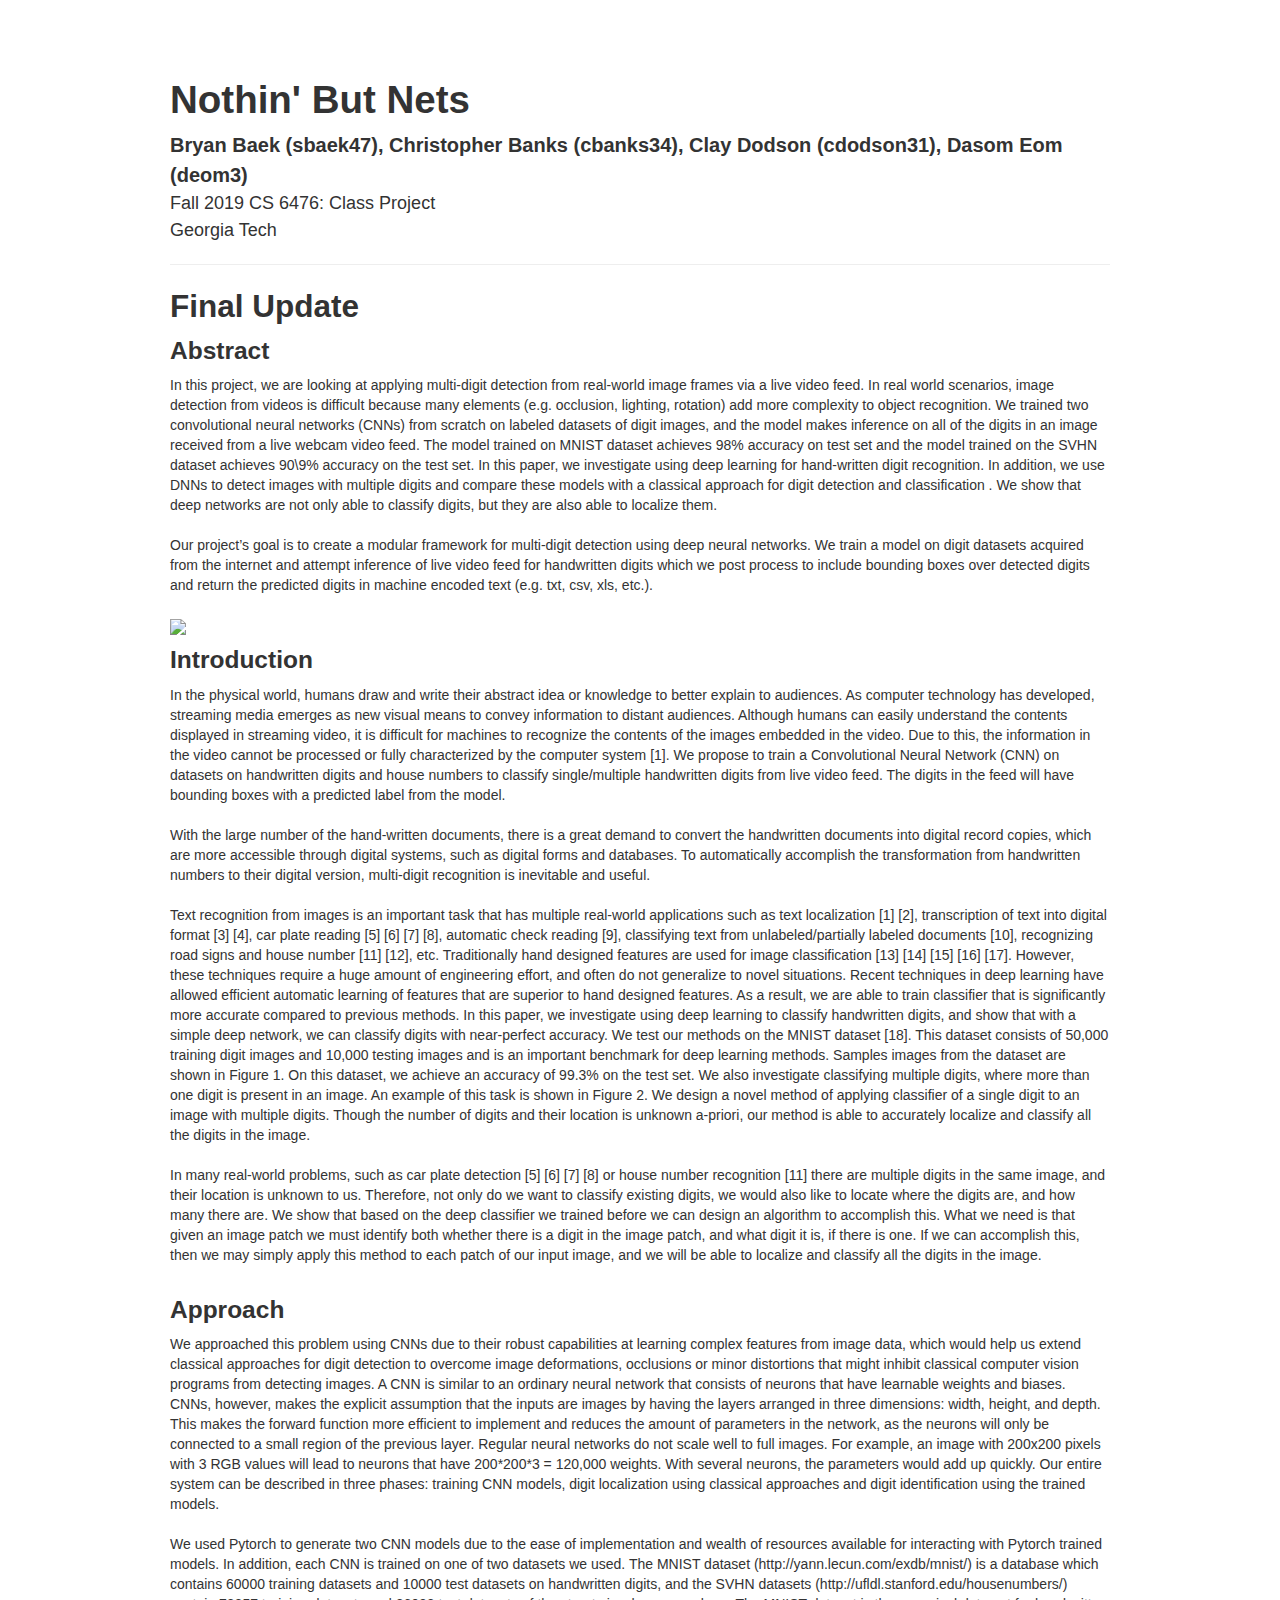
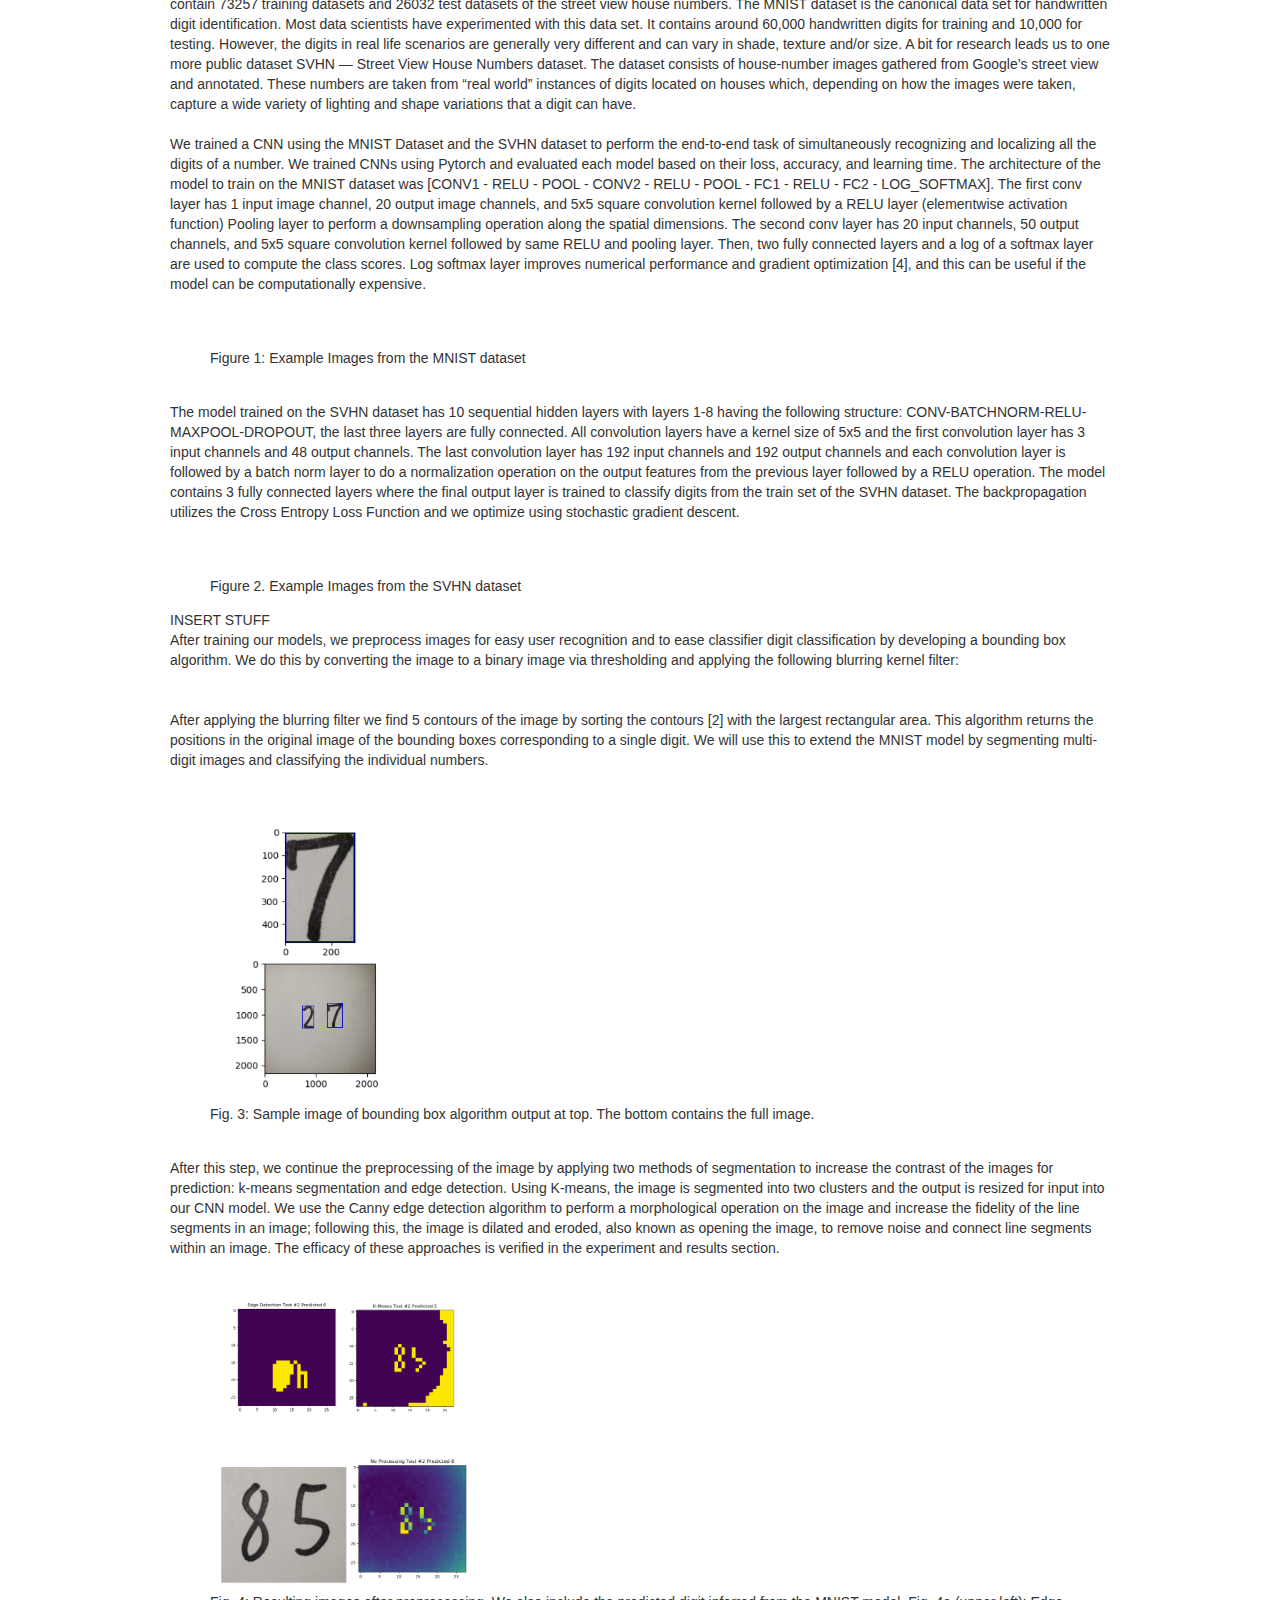
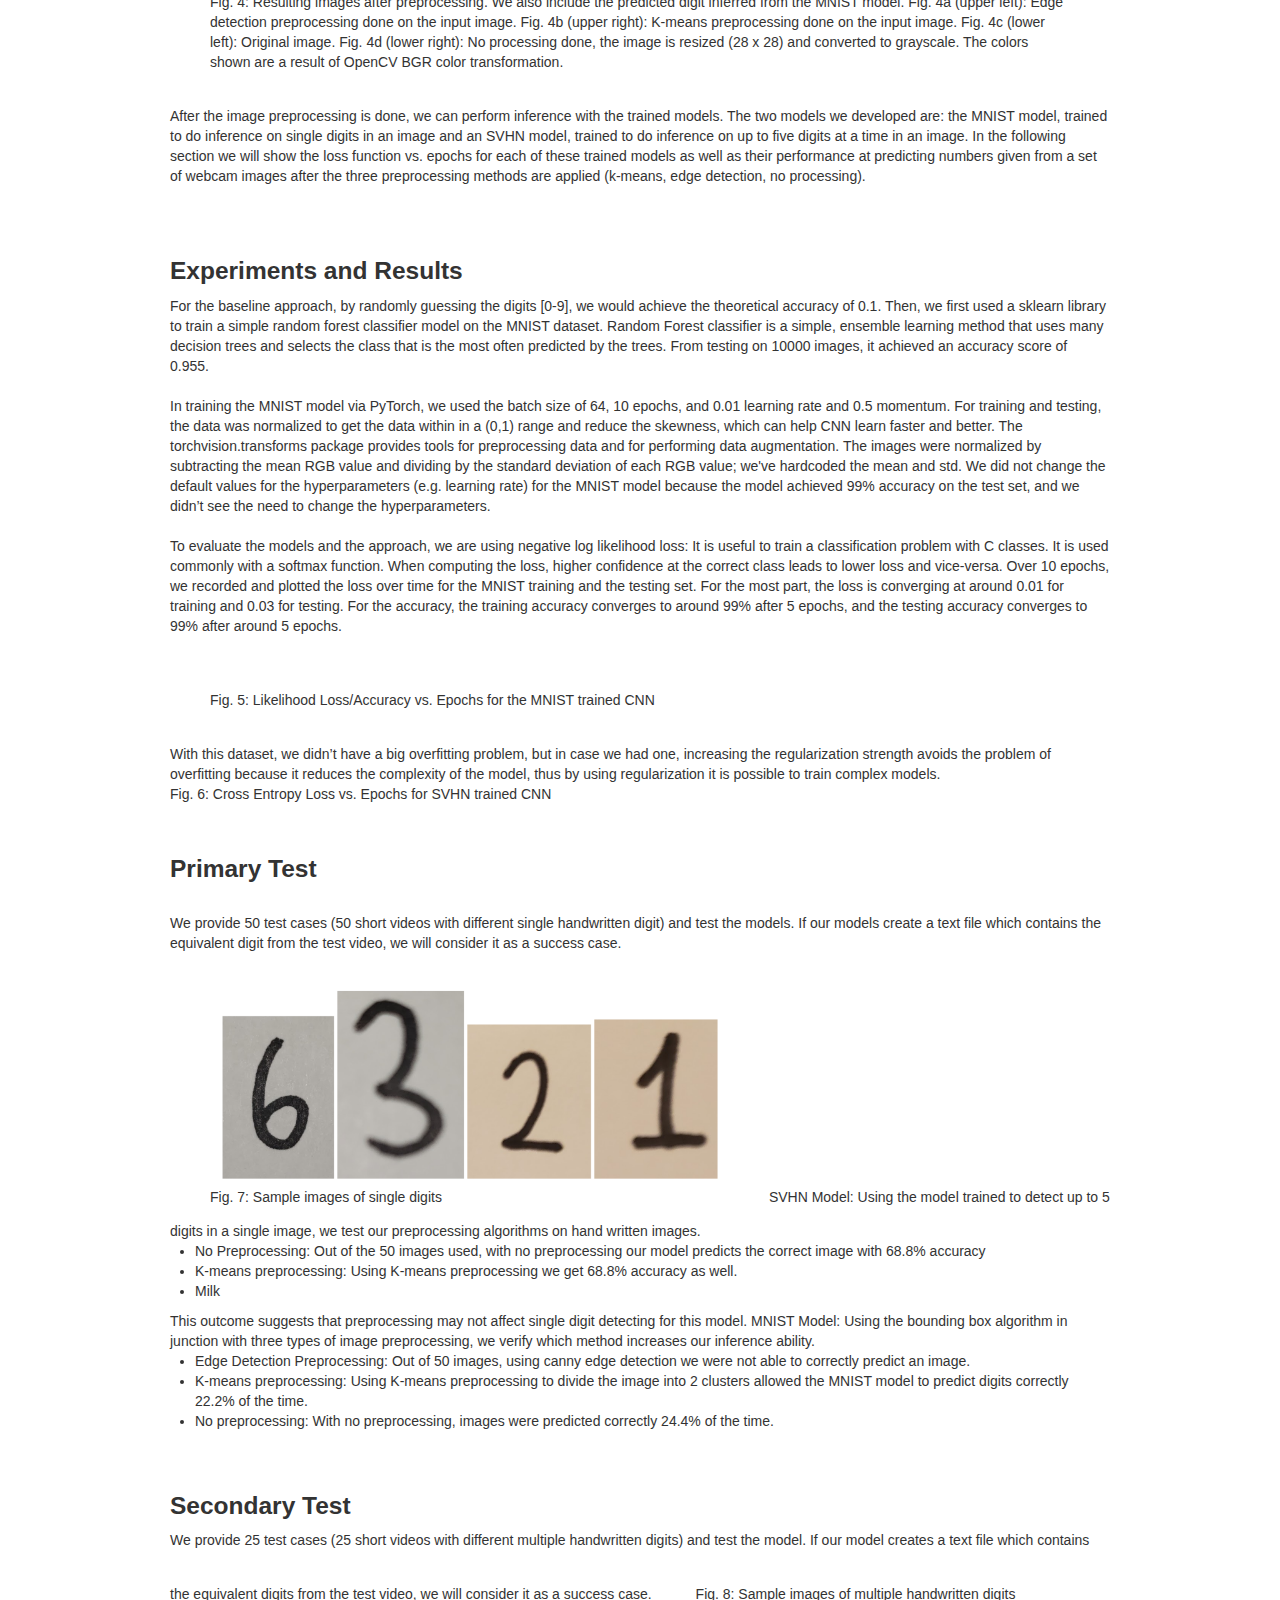
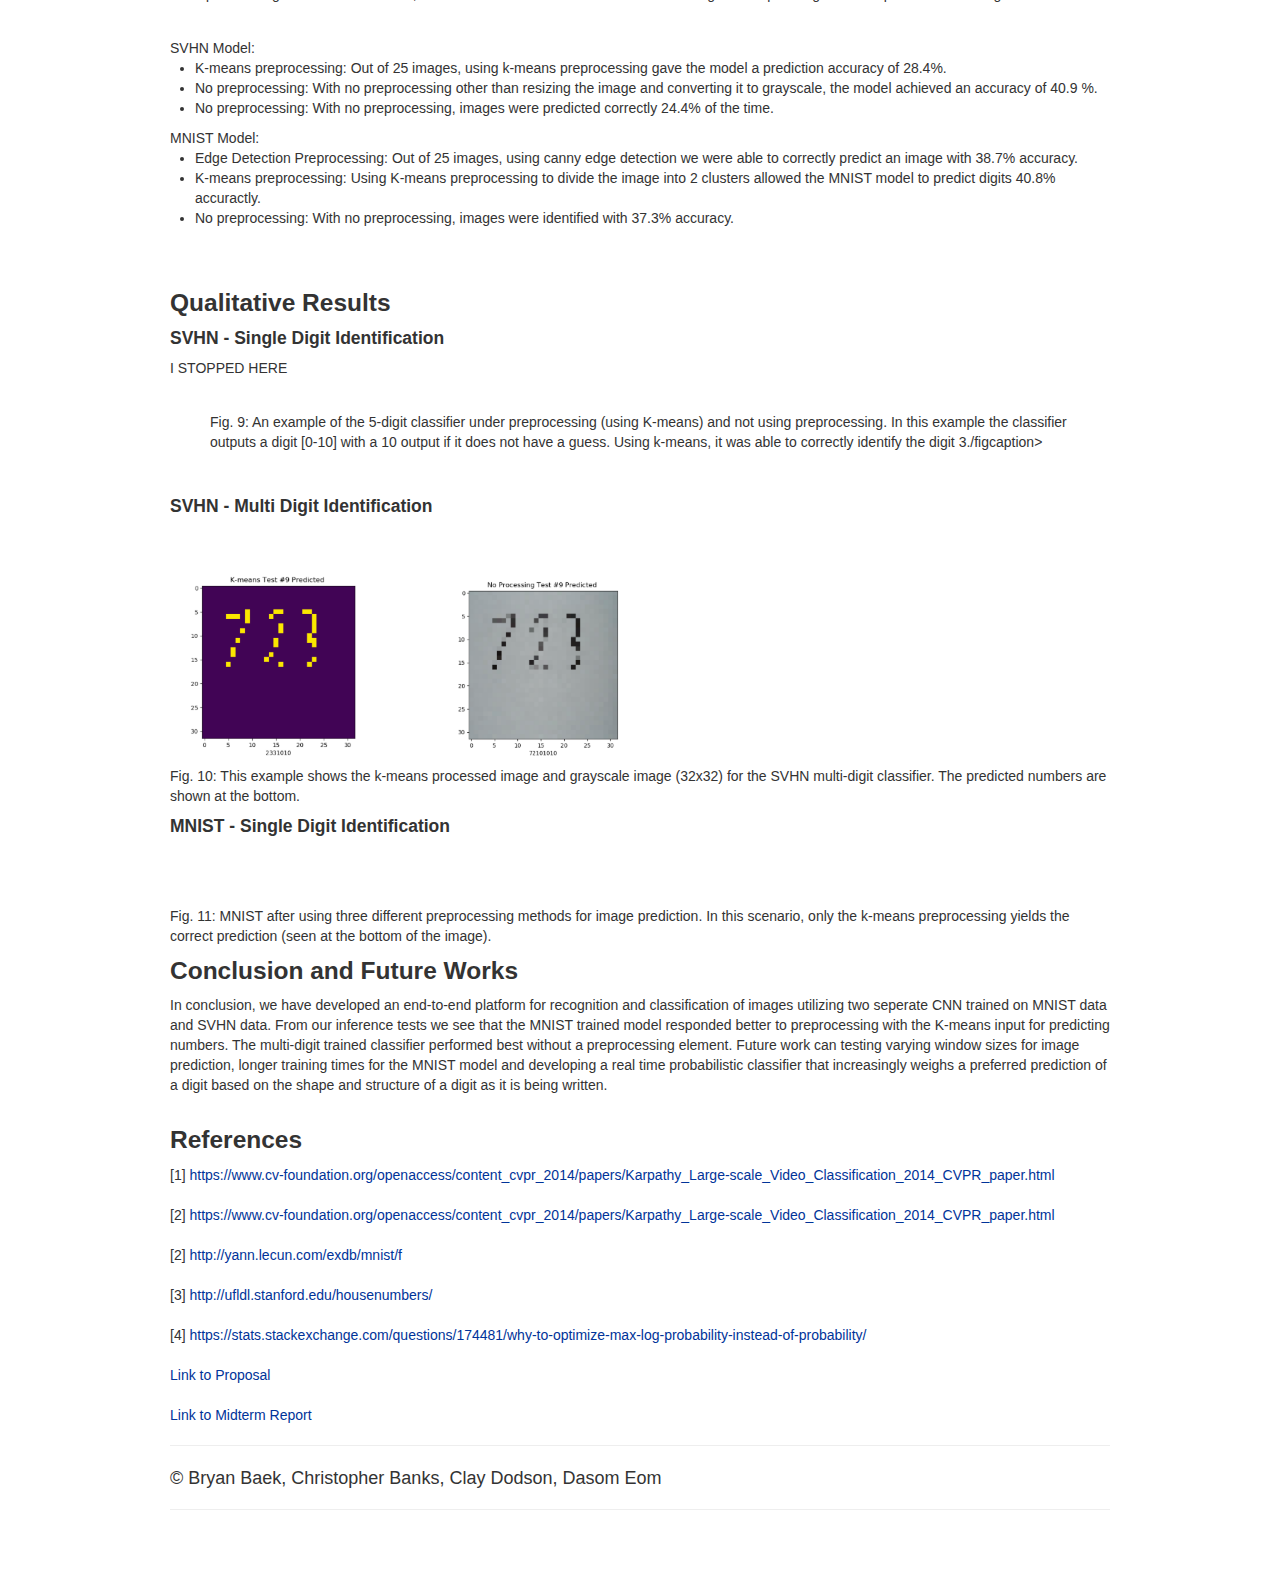
==== index.html @ 72125f0a "Update index.html" ====
<!DOCTYPE html>
<html lang="en"><head>  
  <meta http-equiv="Content-Type" content="text/html; charset=UTF-8">
  <meta charset="utf-8">
  <title>Computer Vision Class Project
  | CS, Georgia Tech | Fall 2019: CS 6476</title>
  <meta name="viewport" content="width=device-width, initial-scale=1.0">
  <meta name="description" content="">
  <meta name="author" content="">

<!-- Le styles -->  
  <link href="css/bootstrap.css" rel="stylesheet">
<style>
body {
padding-top: 60px; /* 60px to make the container go all the way to the bottom of the topbar */
}
.vis {
color: #3366CC;
}
.data {
color: #FF9900;
}
</style>
  
<link href="css/bootstrap-responsive.min.css" rel="stylesheet">

<!-- HTML5 shim, for IE6-8 support of HTML5 elements --><!--[if lt IE 9]>
<script src="http://html5shim.googlecode.com/svn/trunk/html5.js"></script>
<![endif]-->
</head>

<body>
<div class="container">
<div class="page-header">

<!-- Title and Name --> 
<h1>Nothin' But Nets</h1> 

<span style="font-size: 20px; line-height: 1.5em;"><strong>Bryan Baek (sbaek47), Christopher Banks (cbanks34), Clay Dodson (cdodson31), Dasom Eom (deom3)</strong></span><br>
<span style="font-size: 18px; line-height: 1.5em;">Fall 2019 CS 6476: Class Project</span><br>
<span style="font-size: 18px; line-height: 1.5em;">Georgia Tech</span>
<hr>
<!-- Goal -->
<h2>Final Update</h2>
<h3>Abstract</h3>
In this project, we are looking at applying multi-digit detection from real-world image frames via a live video feed. In real world scenarios, image detection from videos is difficult because many elements (e.g. occlusion, lighting, rotation) add more complexity to object recognition. We trained two convolutional neural networks (CNNs) from scratch on labeled datasets of digit images, and the model makes inference on all of the digits in an image received from a live webcam video feed. The model trained on MNIST dataset achieves 98% accuracy on test set and the model trained on the SVHN dataset achieves 90\9% accuracy on the test set. In this paper, we investigate using deep learning for hand-written digit recognition. In addition, we use DNNs to detect images with multiple digits and compare these models with a classical approach for digit detection and classification . We show that deep networks are not only able to classify digits, but they are also able to localize them.
<br><br>
Our project’s goal is to create a modular framework for multi-digit detection using deep neural networks. We train a model on digit datasets acquired from the internet and attempt inference of live video feed for handwritten digits which we post process to include bounding boxes over detected digits and return the predicted digits in machine encoded text (e.g. txt, csv, xls, etc.).
<br>
<br>
  <img src="teaser.png" class="center">
  
<h3>Introduction</h3>
In the physical world, humans draw and write their abstract 
	idea or knowledge to better explain to audiences. 
	As computer technology has developed, streaming media 
	emerges as new visual means to convey information to 
	distant audiences. Although humans can easily understand
	the contents displayed in streaming video, it is 
	difficult for machines to recognize the contents 
	of the images embedded in the video. Due to this,
	the information in the video cannot be processed 
	or fully characterized by the computer system [1]. 
	We propose to train a Convolutional Neural Network 
	(CNN) on datasets on handwritten digits and house 
	numbers to classify single/multiple handwritten digits 
	from live video feed. The digits in the feed will have
	bounding boxes with a predicted label from the model. 
 <br>
<br>
With the large number of the hand-written documents, there is a great demand to convert the handwritten documents into digital record copies, which are more accessible through digital systems, such as digital forms and databases. To automatically accomplish the transformation from handwritten numbers to their digital version, multi-digit recognition is inevitable and useful.
 <br>
<br>
Text recognition from images is an important task that has multiple real-world applications such as text localization [1] [2], transcription of text into digital format [3] [4], car plate reading [5] [6] [7] [8], automatic check reading [9], classifying text from unlabeled/partially labeled documents [10], recognizing road signs and house number [11] [12], etc. Traditionally hand designed features are used for image classification [13] [14] [15] [16] [17]. However, these techniques require a huge amount of engineering effort, and often do not generalize to novel situations.
Recent techniques in deep learning have allowed efficient automatic learning of features that are superior to hand designed features. As a result, we are able to train classifier that is significantly more accurate compared to previous methods. In this paper, we investigate using deep learning to classify handwritten digits, and show that with a simple deep network, we can classify digits with near-perfect accuracy. We test our methods on the MNIST dataset [18]. This dataset consists of 50,000 training digit images and 10,000 testing images and is an important benchmark for deep learning methods. Samples images from the dataset are shown in Figure 1. On this dataset, we achieve an accuracy of 99.3% on the test set. We also investigate classifying multiple digits, where more than one digit is present in an image. An example of this task is shown in Figure 2. We design a novel method of applying classifier of a single digit to an image with multiple digits. Though the number of digits and their location is unknown a-priori, our method is able to accurately localize and classify all the digits in the image. 
<br>
<br>
	In many real-world problems, such as car plate detection [5] [6] [7] [8] or house number recognition [11] there are multiple digits in the same image, and their location is unknown to us. Therefore, not only do we want to classify existing digits, we would also like to locate where the digits are, and how many there are. We show that based on the deep classifier we trained before we can design an algorithm to accomplish this. What we need is that given an image patch we must identify both whether there is a digit in the image patch, and what digit it is, if there is one. If we can accomplish this, then we may simply apply this method to each patch of our input image, and we will be able to localize and classify all the digits in the image.

<br><br>

<!-- figure -->
<h3>Approach</h3>
We approached this problem using CNNs due to their robust capabilities at learning complex features from image data, which would help us extend classical approaches for digit detection to overcome image deformations, occlusions or minor distortions that might inhibit classical computer vision programs from detecting images. A CNN is similar to an ordinary neural network that consists of neurons that have learnable weights and biases. CNNs, however, makes the explicit assumption that the inputs are images by having the layers arranged in three dimensions: width, height, and depth. This makes the forward function more efficient to implement and reduces the amount of parameters in the network, as the neurons will only be connected to a small region of the previous layer. Regular neural networks do not scale well to full images. For example, an image with 200x200 pixels with 3 RGB values will lead to neurons that have 200*200*3 = 120,000 weights. With several neurons, the parameters would add up quickly.  Our entire system can be described in three phases: training CNN models, digit localization using classical approaches and digit identification using the trained models.
<br>
<br>
	We used Pytorch to generate two CNN models due to the ease of implementation and wealth of resources available for interacting with Pytorch trained models. In addition, each CNN is trained on one of two datasets we used. The MNIST dataset (http://yann.lecun.com/exdb/mnist/) is a database which contains 60000 training datasets and 10000 test datasets on handwritten digits, and the SVHN datasets (http://ufldl.stanford.edu/housenumbers/) contain 73257 training datasets and 26032 test datasets of the street view house numbers. The MNIST dataset is the canonical data set for handwritten digit identification. Most data scientists have experimented with this data set. It contains around 60,000 handwritten digits for training and 10,000 for testing. However, the digits in real life scenarios are generally very different and can vary in shade, texture and/or size. A bit for research leads us to one more public dataset SVHN — Street View House Numbers dataset. The dataset consists of house-number images gathered from Google’s street view and annotated. These numbers are taken from “real world” instances of digits located on houses which, depending on how the images were taken, capture a wide variety of lighting and shape variations that a digit can have.

<br>
<br>
	We trained a CNN using the MNIST Dataset and the SVHN 
	dataset to perform the end-to-end task of simultaneously 
	recognizing and localizing all the digits of a number.
	We trained CNNs using Pytorch and evaluated each model
	based on their loss, accuracy, and learning time. The 
	architecture of the model to train on the MNIST dataset 
	was [CONV1 - RELU - POOL -  CONV2 - RELU - POOL - FC1 - RELU - FC2 - LOG_SOFTMAX]. 
	The first conv layer has 1 input image channel, 20 output 
	image channels, and 5x5 square convolution kernel followed by 
	a RELU layer (elementwise activation function) Pooling layer 
	to perform a downsampling operation along the spatial dimensions. 
	The second conv layer has 20 input channels, 50 output channels,
	and 5x5 square convolution kernel followed by same RELU and pooling
	layer. Then, two fully connected layers and a log of a softmax layer
	are used to compute the class scores. Log softmax layer improves 
	numerical performance and gradient optimization [4], 
	and this can be useful if the model can be computationally expensive. 
 <br><br>
  <figure>
    <img src="MNIST.png" alt="" style="height:200px" class="center">
  <figcaption>Figure 1: Example Images from the MNIST dataset  </figcaption>
</figure>
 <br><br>
The model trained on the SVHN dataset has 10 sequential hidden 
	layers with layers 1-8 having the following structure: 
	CONV-BATCHNORM-RELU-MAXPOOL-DROPOUT, the last three 
	layers are fully connected. All convolution layers 
	have a kernel size of 5x5 and the first convolution 
	layer has 3 input channels and 48 output channels. 
	The last convolution layer has 192 input channels 
	and 192 output channels and each convolution layer 
	is followed by a batch norm layer to do a 
	normalization operation on the output features 
	from the previous layer followed by a RELU operation.
	The model contains 3 fully connected layers where the 
	final output layer is trained to classify digits from 
	the train set of the SVHN dataset. The backpropagation
	utilizes the Cross Entropy Loss Function and we optimize
	using stochastic gradient descent.
<br><br>
   <figure>
       <img src="SVHN.png" alt="" style="height:200px" class="center">
  <figcaption>Figure 2. Example Images from the SVHN dataset</figcaption>
</figure>
<br>
INSERT STUFF
<br>

After training our models, we preprocess images for easy user 
	recognition and to ease classifier digit 
	classification by developing a bounding box algorithm.
	We do this by converting the image to a binary image 
	via thresholding and applying the following
	blurring kernel filter:
	<br>
	<img src="kernel.PNG" alt="" style="height:75px" class="center">
<br>
<br>
After applying the blurring filter we find 5 contours of the image 
	by sorting the contours [2] with the largest rectangular area.
	This algorithm returns the positions in the original image of
	the bounding boxes corresponding to a single digit. We will use 
	this to extend the MNIST model by segmenting multi-digit images
	and classifying the individual numbers.
  <br>
<br> 
   <figure>
       <img src="sampleBounding.PNG" alt="" style="height:300px" class="center">
  <figcaption>Fig. 3: Sample image of bounding box algorithm output at top. The bottom contains the full image.</figcaption>
</figure>

<br><br>
After this step,  we continue the preprocessing of the image by applying two methods of segmentation to increase the contrast of the images for prediction: k-means segmentation and edge detection. Using K-means, the image is segmented into two clusters and the output is resized for input into our CNN model. We use the Canny edge detection algorithm to perform a morphological operation on the image and increase the fidelity of the line segments in an image; following this, the image is dilated and eroded, also known as opening the image, to remove noise and connect line segments within an image. The efficacy of these approaches is verified in the experiment and results section.

<br><br>
   <figure>
       <img src="preprocessed.PNG" alt="" style="height:300px" class="center">
  <figcaption>Fig. 4: Resulting images after preprocessing. We also include the predicted digit inferred from the MNIST model. Fig. 4a (upper left): Edge detection preprocessing done on the input image. Fig. 4b (upper right): K-means preprocessing done on the input image. Fig. 4c (lower left): Original image. Fig. 4d (lower right): No processing done, the image is resized (28 x 28) and converted to grayscale. The colors shown are a result of OpenCV BGR color transformation.
</figcaption>
</figure>
<br><br>
After the image preprocessing is done, we can perform inference with the trained models. The two models we developed are: the MNIST model, trained to do inference on single digits in an image and an SVHN model, trained to do inference on up to five digits at a time in an image. In the following section we will show the loss function vs. epochs for each of these trained models as well as their performance at predicting numbers given from a set of webcam images after the three preprocessing methods are applied (k-means, edge detection, no processing). 
<br><br>

<div style="text-align: center;">
<!--<img style="height: 200px;" alt="" src="mainfig.png"> -->
</div>

<br><br>
<!-- Experiments -->
<h3>Experiments and Results</h3>
For the baseline approach, by randomly guessing the digits [0-9],
we would achieve the theoretical accuracy of 0.1. Then, we first 
used a sklearn library to train a simple random forest classifier
model on the MNIST dataset. Random Forest classifier is a simple, 
ensemble learning method that uses many decision trees and selects 
the class that is the most often predicted by the trees. From testing 
on 10000 images, it achieved an accuracy score of 0.955. 
  <br><br>
  In training the MNIST model via PyTorch, we used the batch 
  size of 64, 10 epochs, and 0.01 learning rate and 0.5 momentum.
  For training and testing, the data was normalized to get the data 
  within in a (0,1) range and reduce the skewness, which can help 
  CNN learn faster and better. The torchvision.transforms package 
  provides tools for preprocessing data and for performing data augmentation. 
  The images were normalized by subtracting the mean RGB value and dividing by 
  the standard deviation of each RGB value; we've hardcoded the mean and std. 
  We did not change the default values for the hyperparameters 
  (e.g. learning rate) for the MNIST model because the model 
  achieved 99% accuracy on the test set, and we didn’t see the need
  to change the hyperparameters.
  <br><br>
  To evaluate the models and the approach, we are using negative 
  log likelihood loss:  It is useful to train a classification problem 
  with C classes. It is used commonly with a softmax function. When computing 
  the loss, higher confidence at the correct class leads to lower loss and
  vice-versa. Over 10 epochs, we recorded and plotted the loss over time 
  for the MNIST training and the testing set. For the most part, the loss 
  is converging at around 0.01 for training and 0.03 for testing. For the
  accuracy, the training accuracy converges to around 99% after 5 epochs, 
  and the testing accuracy converges to 99% after around 5 epochs.
  <br><br>
  <figure>
  <img src="epochs.PNG" alt="" style="height:200px" class="center">
  <figcaption>Fig. 5: Likelihood Loss/Accuracy vs. Epochs for the MNIST trained CNN</figcaption>
  </figure>
<br><br>
	With this dataset, we didn’t have a big 
	overfitting problem, but in case we had one,
	increasing the regularization strength avoids 
	the problem of overfitting because it reduces the
	complexity of the model, thus by using regularization it
	is possible to train complex models.
	
	<img src="epoch50.PNG" alt="" style="height:200px" class="center">
  <figcaption>Fig. 6: Cross Entropy Loss vs. Epochs for SVHN trained CNN</figcaption>
  </figure>
<br><br>
<h3>Primary Test</h3>
  <br>
 We provide 50 test cases (50 short videos with different single 
 handwritten digit) and test the models. If our models create a text 
 file which contains the equivalent digit from the test video, we will 
 consider it as a success case.
 <br><br>
  <figure>
  <img src="testcases.PNG" alt="" style="height:200px" class="center">
  <figcaption>Fig. 7: Sample images of single digits</figcaption>
  </figure>
SVHN Model:
Using the model trained to detect up to 5 digits in a single image, 
we test our preprocessing algorithms on hand written images.
<ul>
  <li>No Preprocessing: Out of the 50 images used, with no 
preprocessing our model predicts the correct image with 68.8% accuracy</li>
  <li>K-means preprocessing: Using K-means preprocessing we 
get 68.8% accuracy as well.</li>
  <li>Milk</li>
</ul>
 
This outcome suggests that preprocessing may not affect 
single digit detecting for this model.


MNIST Model:
Using the bounding box algorithm in junction with three types of 
image preprocessing, we verify which method increases our inference ability.
<ul>
  <li>Edge Detection Preprocessing: Out of 50 images, using canny edge detection we were not able to correctly predict an image.
</li>
  <li>K-means preprocessing: Using K-means preprocessing to divide the image into 2 clusters allowed the MNIST model to predict digits correctly 22.2% of the time.</li>
  <li>No preprocessing: With no preprocessing, images were predicted correctly 24.4% of the time.</li>
</ul>
<br><br>

<h3>Secondary Test</h3>
We provide 25 test cases (25 short videos with different multiple handwritten digits)  and test the model. If our model creates a text file which contains the equivalent digits from the test video, we will consider it as a success case.
<figure>
<img src="test25.PNG" alt="" style="height:200px" class="center">
<figcaption>Fig. 8: Sample images of multiple handwritten digits</figcaption>
</figure>

<br><br>
SVHN Model:
<ul>
  <li>K-means preprocessing: Out of 25 images, using k-means 
preprocessing gave the model a prediction accuracy of 28.4%.</li>
  <li>No preprocessing: With no preprocessing other than resizing 
the image and converting it to grayscale, the model achieved an accuracy of 40.9 %.
 </li>
  <li>No preprocessing: With no preprocessing, images were predicted correctly 24.4% of the time.</li>
</ul>

MNIST Model:
 <ul>
  <li>Edge Detection Preprocessing: Out of 25 images, 
using canny edge detection we were able to correctly predict an image with 38.7% accuracy.</li>
	 
  <li>K-means preprocessing: Using K-means preprocessing
to divide the image into 2 clusters allowed the MNIST model to predict digits 40.8% accuractly.
 </li>
  <li>No preprocessing: With no preprocessing, 
images were identified with 37.3% accuracy.</li>
</ul>
	

<br><br>
<h3>Qualitative Results</h3>
  <h4>SVHN - Single Digit Identification</h4>
  I STOPPED HERE
  
<figure>
<img src="kmeans3.PNG" alt="" style="height:200px" class="center">
<figcaption>Fig. 9: An example of the 5-digit classifier under 
	preprocessing (using K-means) and not using preprocessing. 
	In this example the classifier outputs a digit [0-10] with a
	10 output if it does not have a guess. Using k-means, it was 
	able to correctly identify the digit 3./figcaption>
</figure>
	<br><br>
<h4>SVHN - Multi Digit Identification</h4>
<br><br>  
  <img src="sv723.PNG" alt="" style="height:200px" class="center">
<figcaption>
	Fig. 10: This example shows the k-means
	processed image and grayscale image (32x32) for
	the SVHN multi-digit classifier. The predicted numbers
	are shown at the bottom.
	</figcaption>
</figure>
	
<h4>MNIST - Single Digit Identification</h4>
<br><br>  
  <img src="kmean5.PNG" alt="" style="height:300px" class="center">
<figcaption>
Fig. 11: MNIST after using three different preprocessing 
	methods for image prediction. In this scenario, 
	only the k-means preprocessing yields the correct
	prediction (seen at the bottom of the image). 

	</figcaption>
</figure>
	

  
<h3>Conclusion and Future Works</h3>
In conclusion, we have developed an end-to-end
	platform for recognition and classification of 
	images utilizing two seperate CNN trained on MNIST
	data and SVHN data. From our inference tests we see
	that the MNIST trained model responded better to 
	preprocessing with the K-means input for predicting numbers.
	The multi-digit trained classifier performed best without a 
	preprocessing element. Future work can testing varying 
	window sizes for image prediction, longer training times 
	for the MNIST model and developing a real time probabilistic
	classifier that increasingly weighs a preferred prediction 
	of a digit based on the shape and structure of a digit as it 
	is being written.
 <br><br>

  
 <h3>References</h3> 
  [1] <a href="https://www.cv-foundation.org/openaccess/content_cvpr_2014/html/Karpathy_Large-scale_Video_Classification_2014_CVPR_paper.html">https://www.cv-foundation.org/openaccess/content_cvpr_2014/papers/Karpathy_Large-scale_Video_Classification_2014_CVPR_paper.html</a>
 <br><br>
[2] <a href="https://www.sciencedirect.com/science/article/pii/0734189X85900167">https://www.cv-foundation.org/openaccess/content_cvpr_2014/papers/Karpathy_Large-scale_Video_Classification_2014_CVPR_paper.html</a>
 <br><br>
    [2] <a href="http://yann.lecun.com/exdb/mnist/">http://yann.lecun.com/exdb/mnist/f</a>
  <br><br>
      [3] <a href="http://ufldl.stanford.edu/housenumbers/">http://ufldl.stanford.edu/housenumbers/</a>
  <br><br>
     [4] <a href="https://stats.stackexchange.com/questions/174481/why-to-optimize-max-log-probability-instead-of-probability/">https://stats.stackexchange.com/questions/174481/why-to-optimize-max-log-probability-instead-of-probability/</a>
  <br><br>
	
	
  
<a href="/proposal.html">Link to Proposal</a> 
<br><br>
<a href="/midterm.html">Link to Midterm Report</a> 
  <hr>

  <footer> 
  <p>© Bryan Baek, Christopher Banks, Clay Dodson, Dasom Eom</p>
  </footer>
</div>
</div>
<br><br>

</body></html>
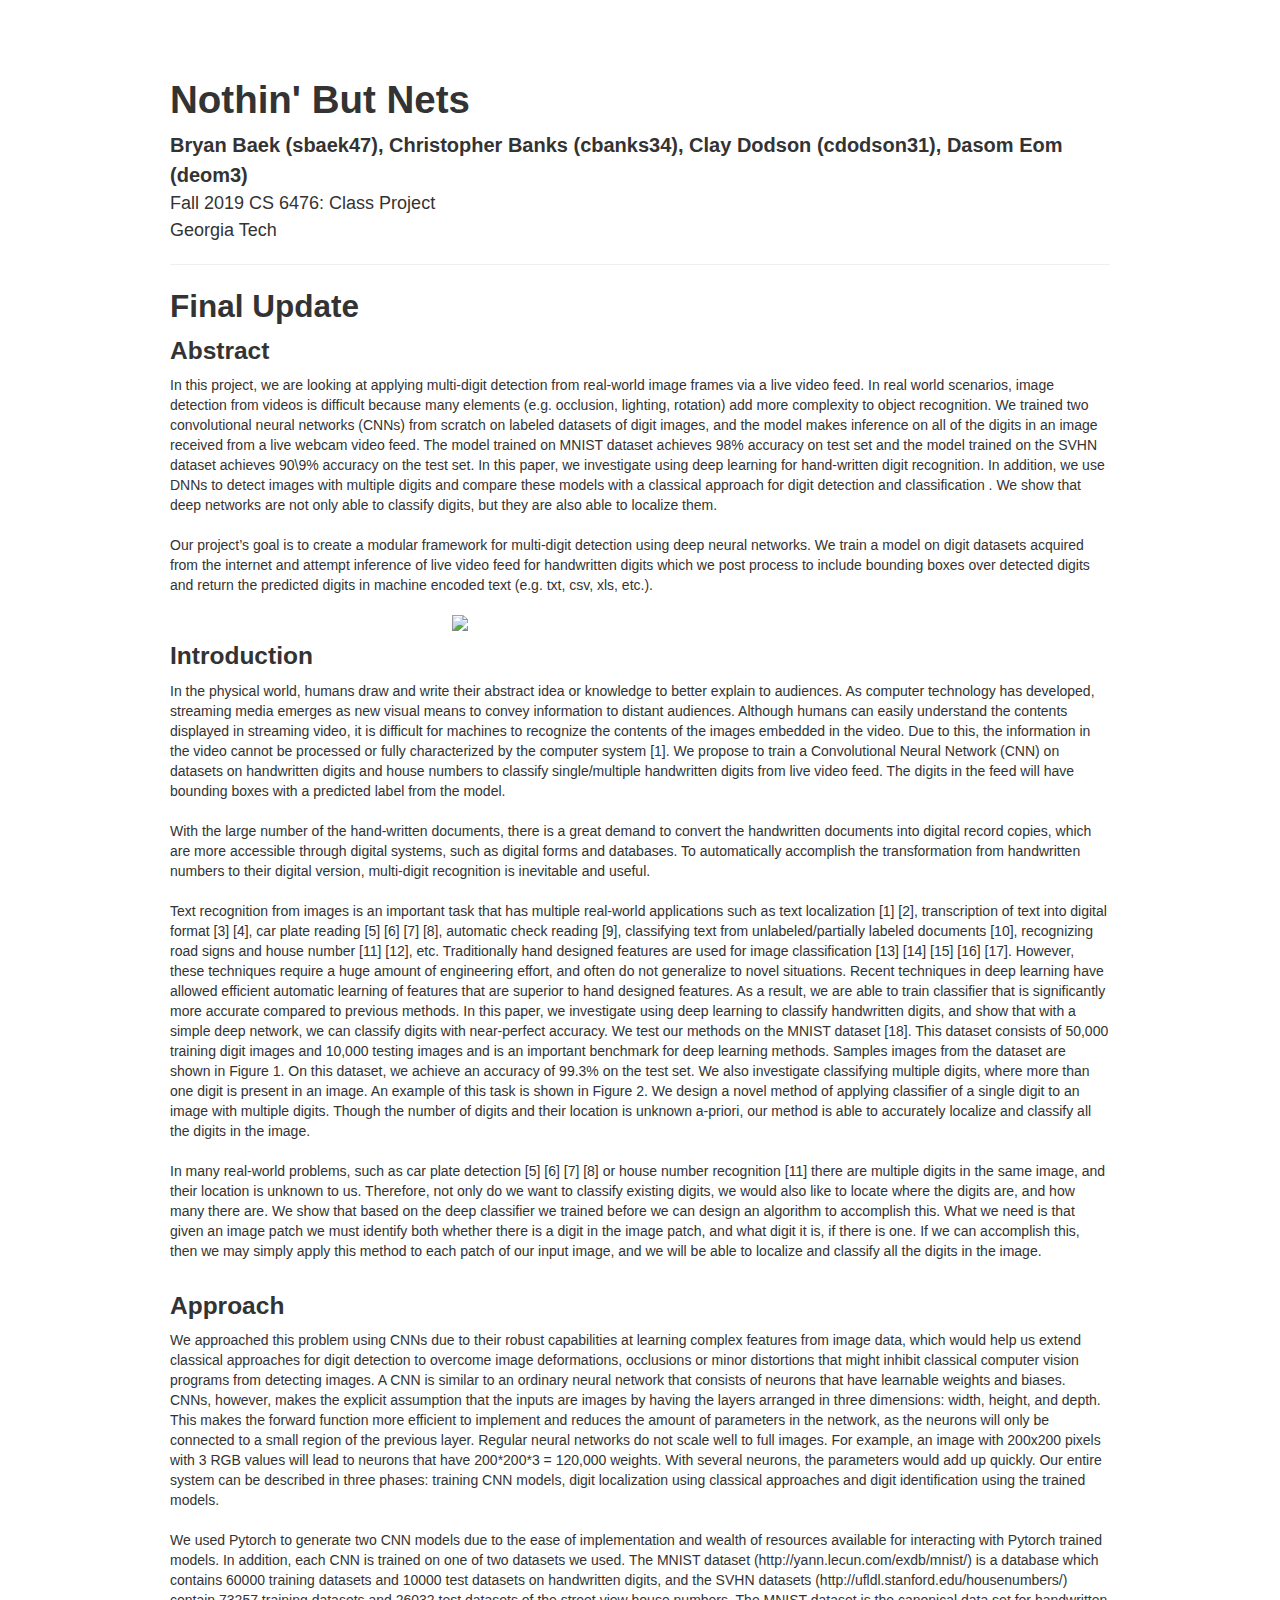
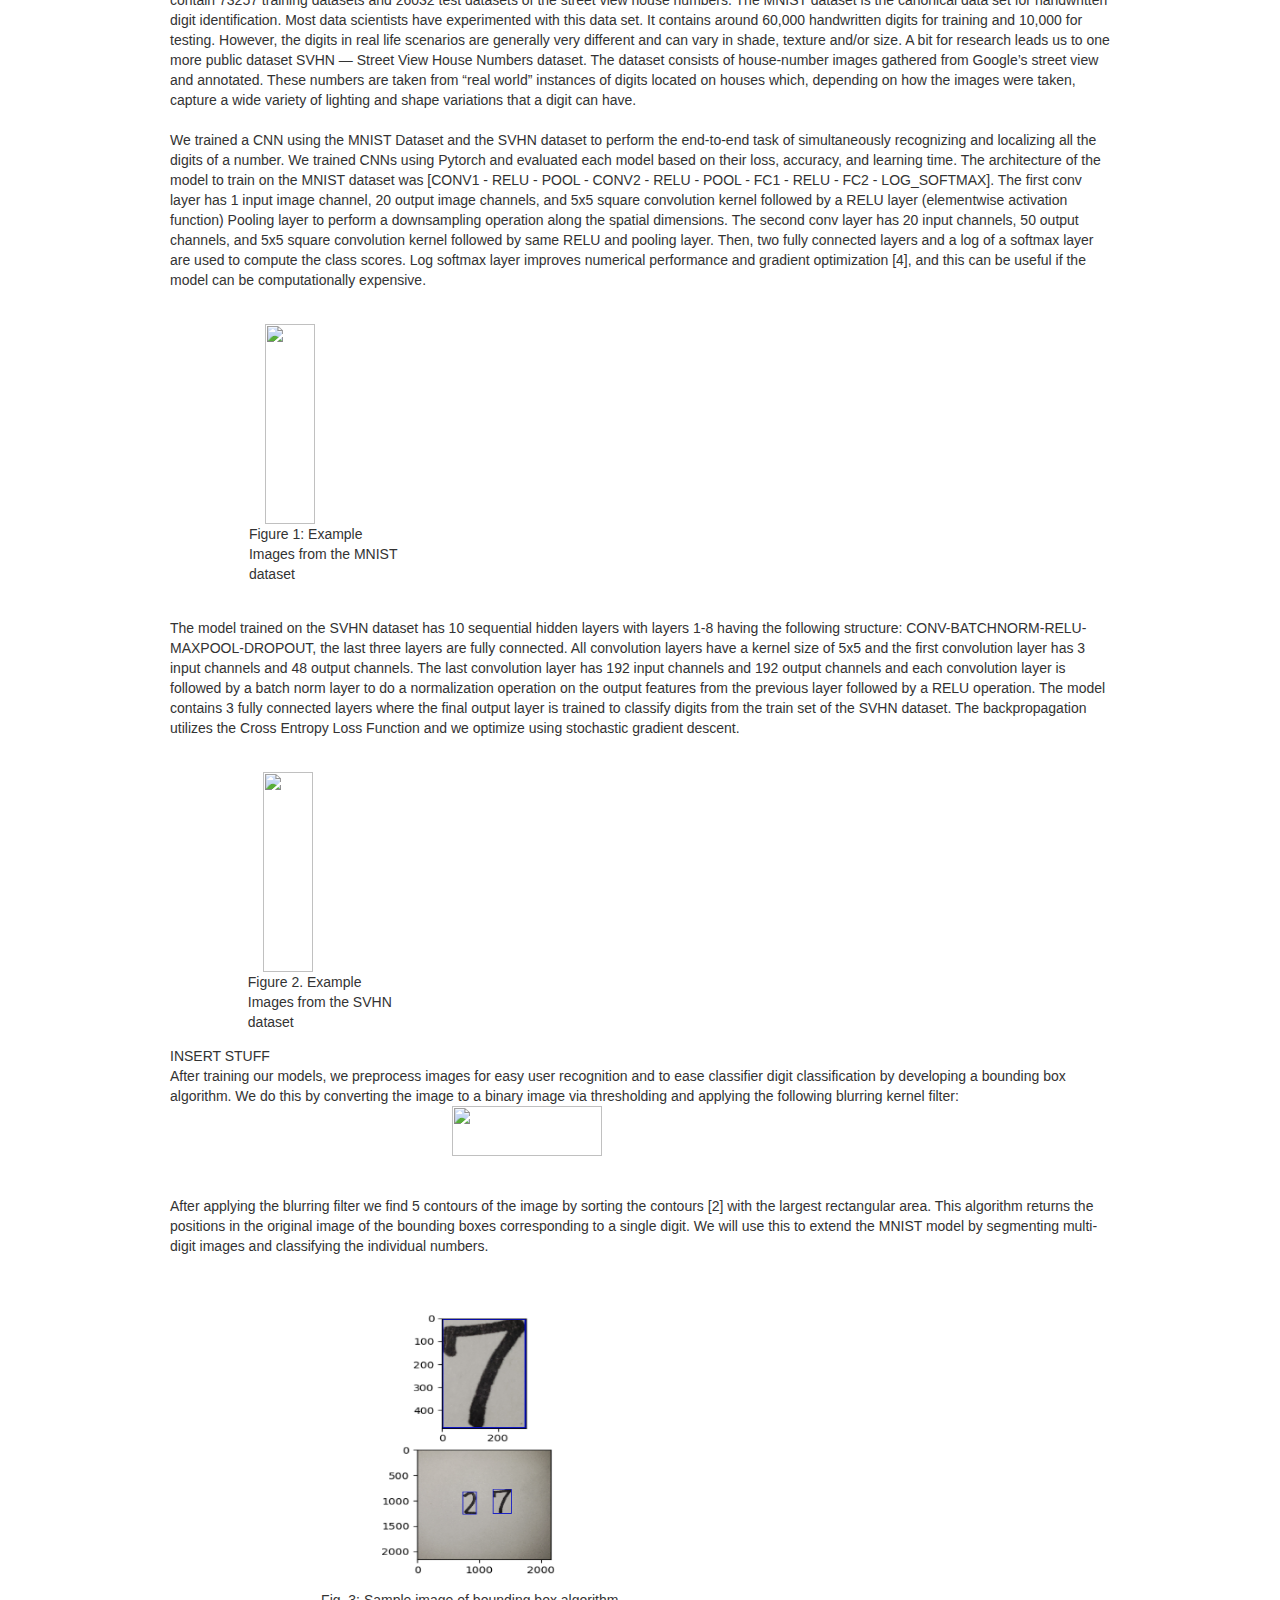
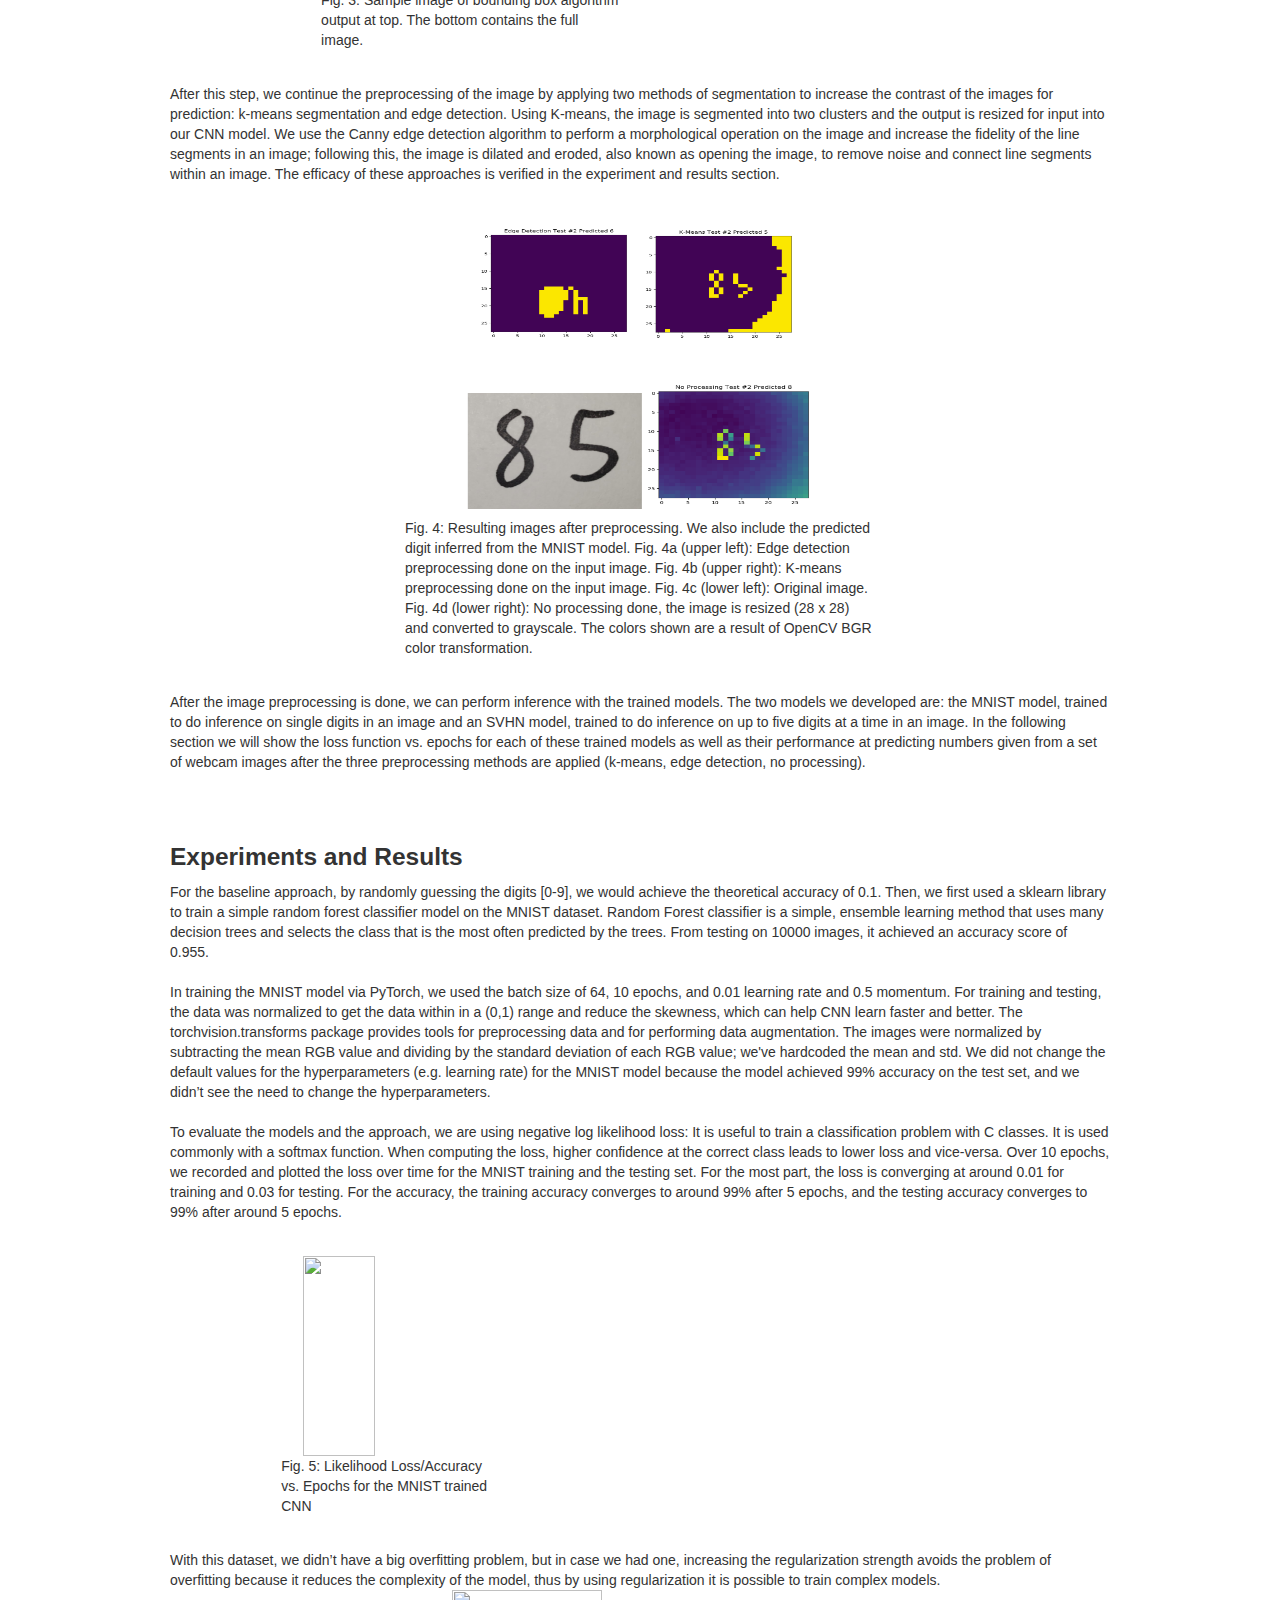
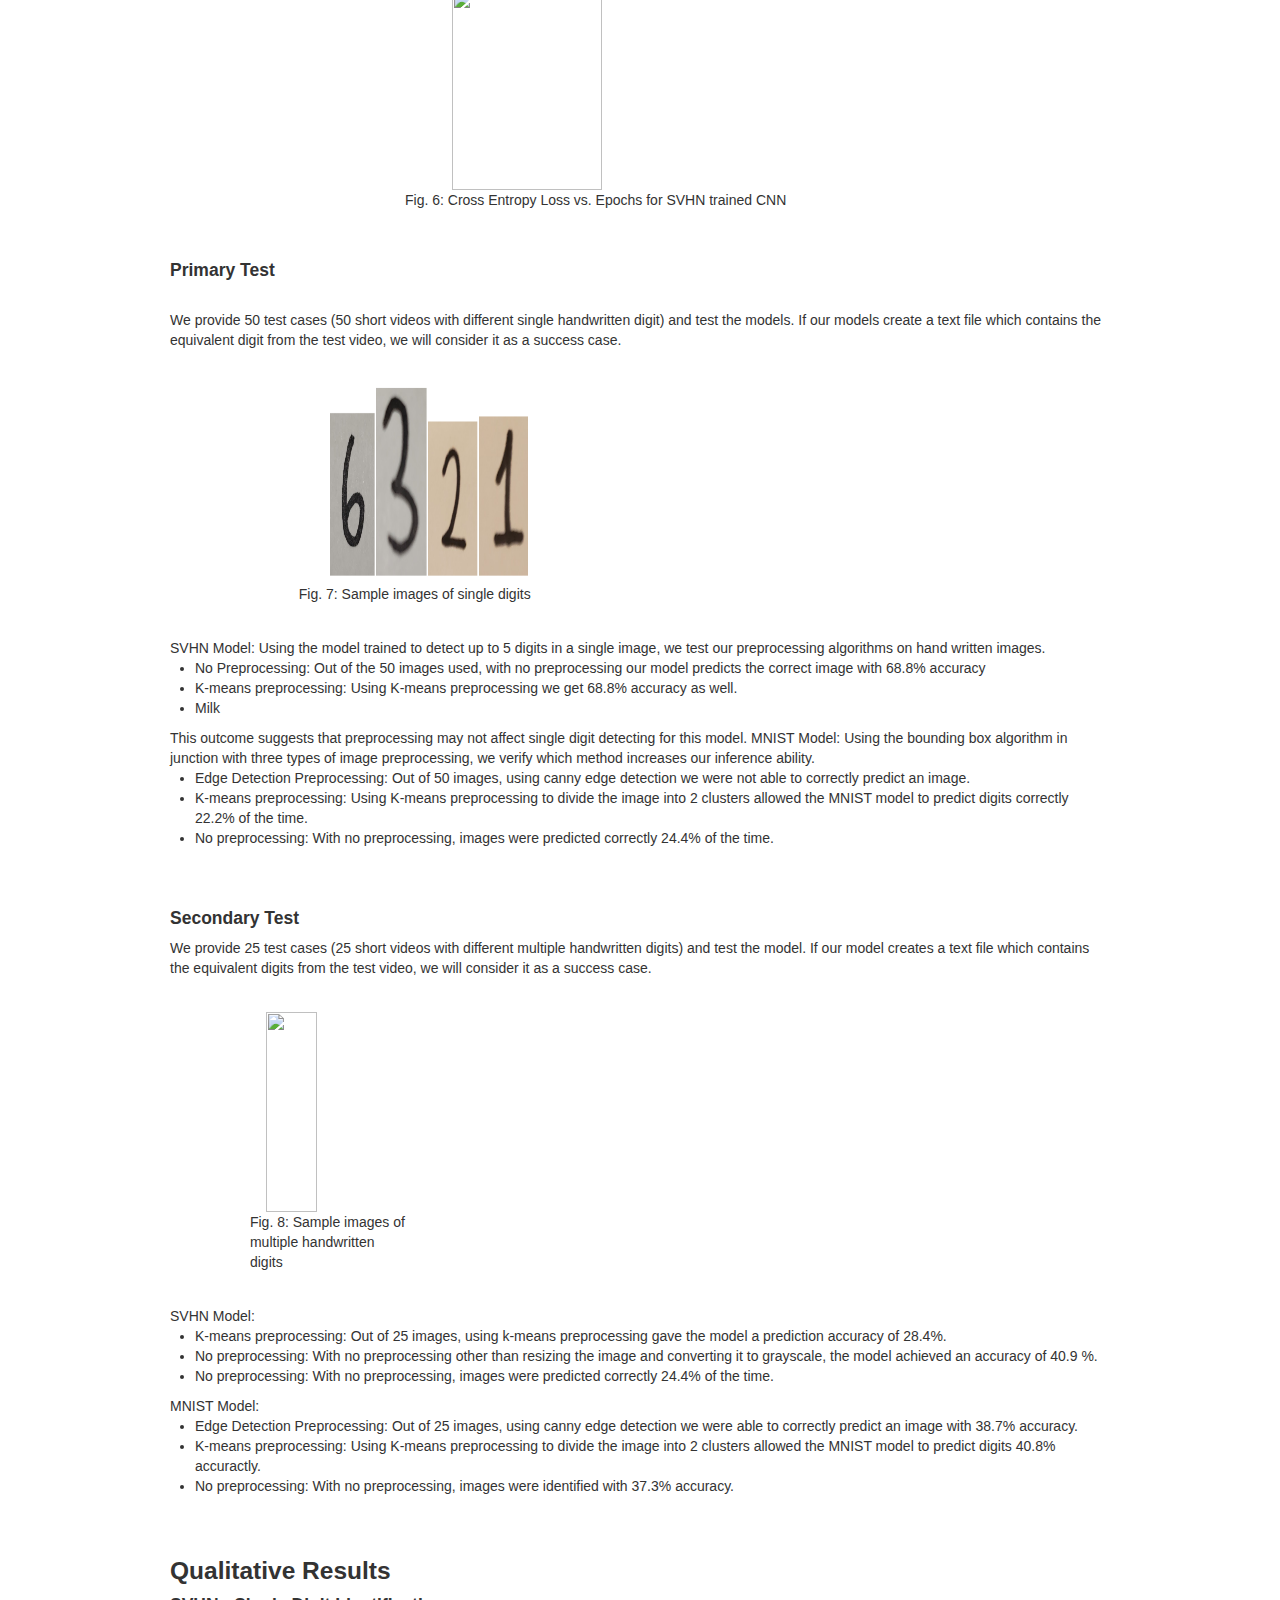
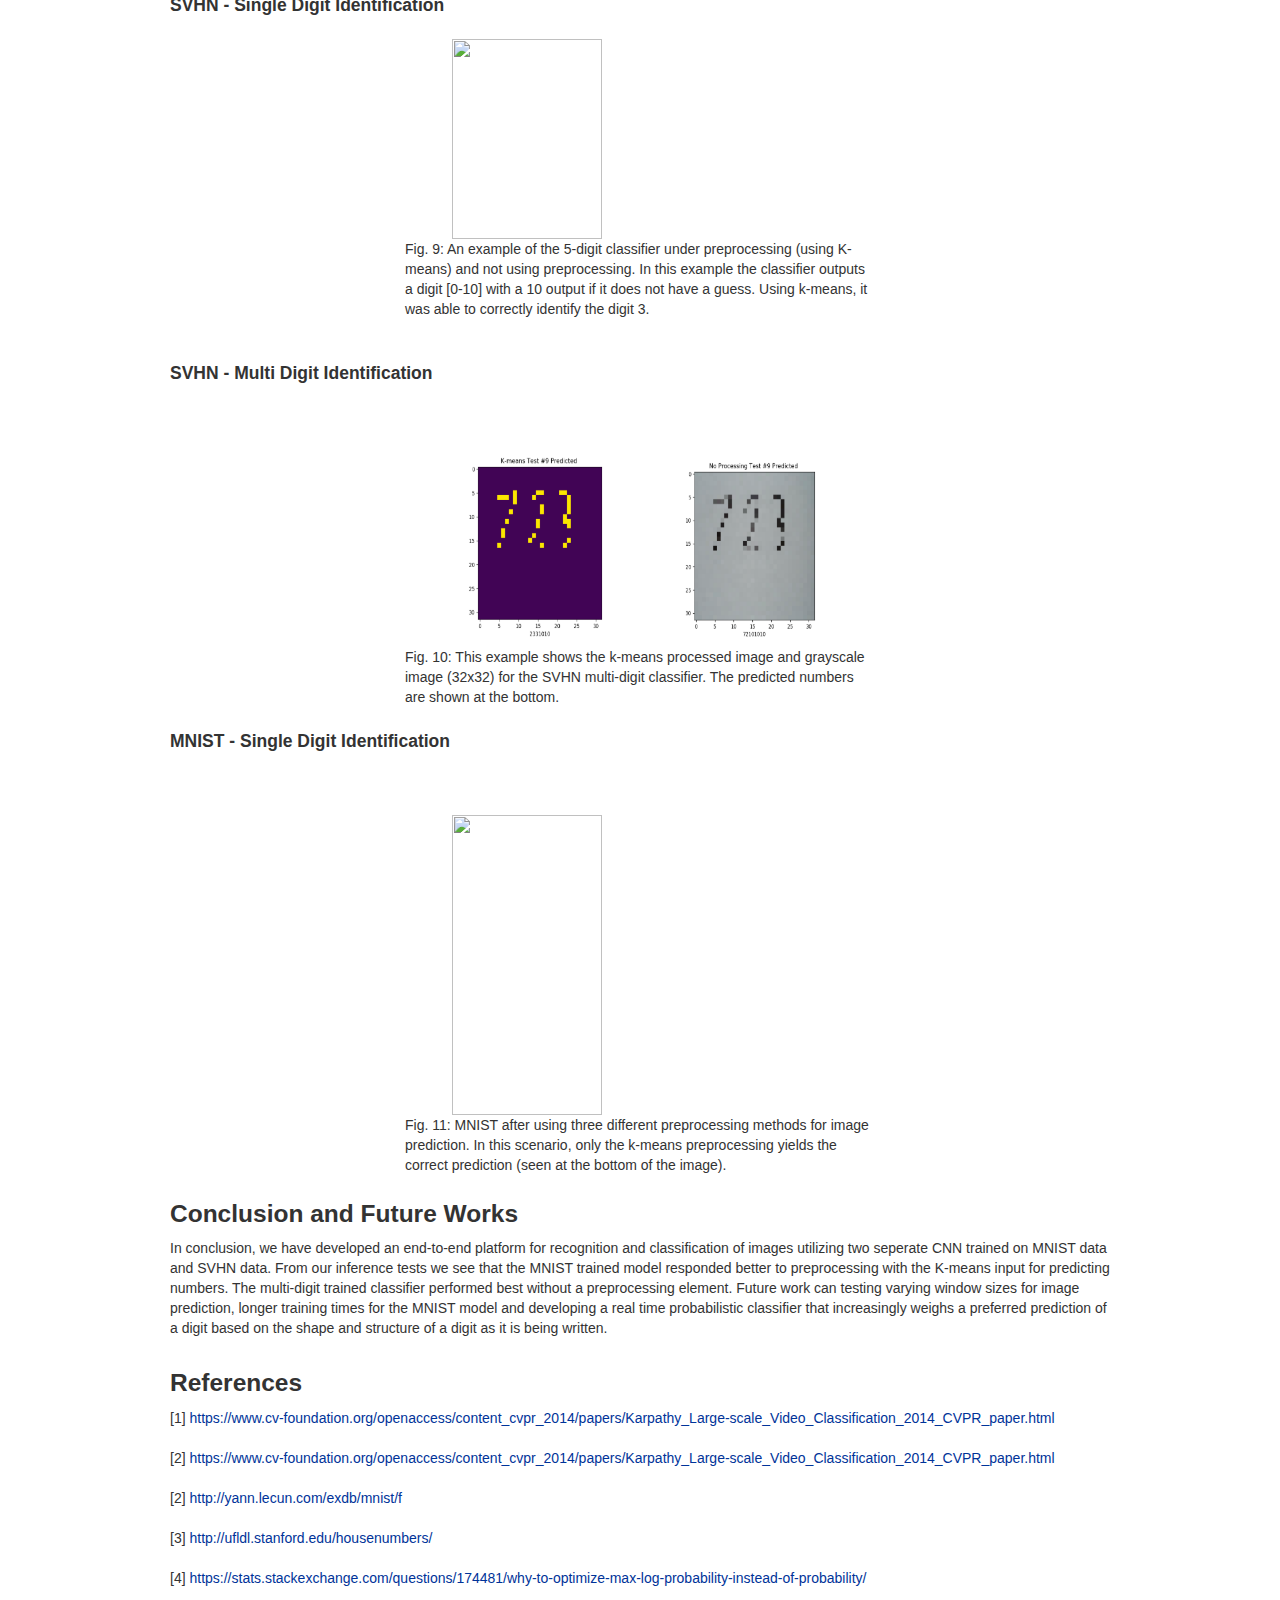
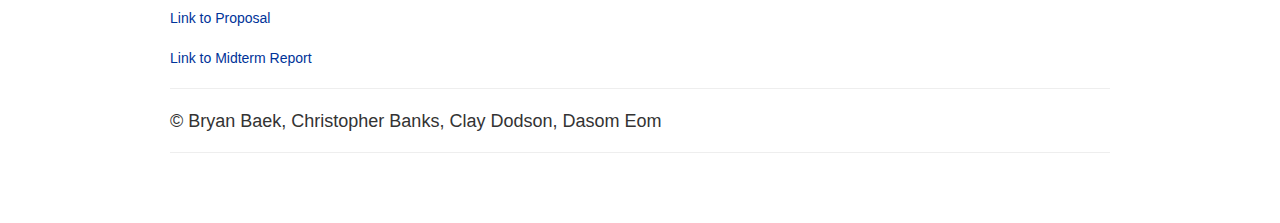
==== commit 59adc7da: "Update index.html" ====
--- a/index.html
+++ b/index.html
@@ -143,7 +143,7 @@
 	via thresholding and applying the following
 	blurring kernel filter:
 	<br>
-	<img src="kernel.PNG" alt="" style="height:75px" class="center">
+	<img src="kernel.PNG" alt="" style="height:50px" style="width:70px" class="center">
 <br>
 <br>
 After applying the blurring filter we find 5 contours of the image 
@@ -226,7 +226,7 @@
   <figcaption>Fig. 6: Cross Entropy Loss vs. Epochs for SVHN trained CNN</figcaption>
   </figure>
 <br><br>
-<h3>Primary Test</h3>
+<h4>Primary Test</h4>
   <br>
  We provide 50 test cases (50 short videos with different single 
  handwritten digit) and test the models. If our models create a text 
@@ -237,6 +237,7 @@
   <img src="testcases.PNG" alt="" style="height:200px" class="center">
   <figcaption>Fig. 7: Sample images of single digits</figcaption>
   </figure>
+<br><br>
 SVHN Model:
 Using the model trained to detect up to 5 digits in a single image, 
 we test our preprocessing algorithms on hand written images.
@@ -263,8 +264,9 @@
 </ul>
 <br><br>
 
-<h3>Secondary Test</h3>
+<h4>Secondary Test</h4>
 We provide 25 test cases (25 short videos with different multiple handwritten digits)  and test the model. If our model creates a text file which contains the equivalent digits from the test video, we will consider it as a success case.
+<br><br>
 <figure>
 <img src="test25.PNG" alt="" style="height:200px" class="center">
 <figcaption>Fig. 8: Sample images of multiple handwritten digits</figcaption>
@@ -297,19 +299,19 @@
 <br><br>
 <h3>Qualitative Results</h3>
   <h4>SVHN - Single Digit Identification</h4>
-  I STOPPED HERE
-  
 <figure>
 <img src="kmeans3.PNG" alt="" style="height:200px" class="center">
 <figcaption>Fig. 9: An example of the 5-digit classifier under 
 	preprocessing (using K-means) and not using preprocessing. 
 	In this example the classifier outputs a digit [0-10] with a
 	10 output if it does not have a guess. Using k-means, it was 
-	able to correctly identify the digit 3./figcaption>
+	able to correctly identify the digit 3.
+	</figcaption>
 </figure>
 	<br><br>
 <h4>SVHN - Multi Digit Identification</h4>
 <br><br>  
+<figure>
   <img src="sv723.PNG" alt="" style="height:200px" class="center">
 <figcaption>
 	Fig. 10: This example shows the k-means
@@ -321,6 +323,7 @@
 	
 <h4>MNIST - Single Digit Identification</h4>
 <br><br>  
+<figure>
   <img src="kmean5.PNG" alt="" style="height:300px" class="center">
 <figcaption>
 Fig. 11: MNIST after using three different preprocessing 
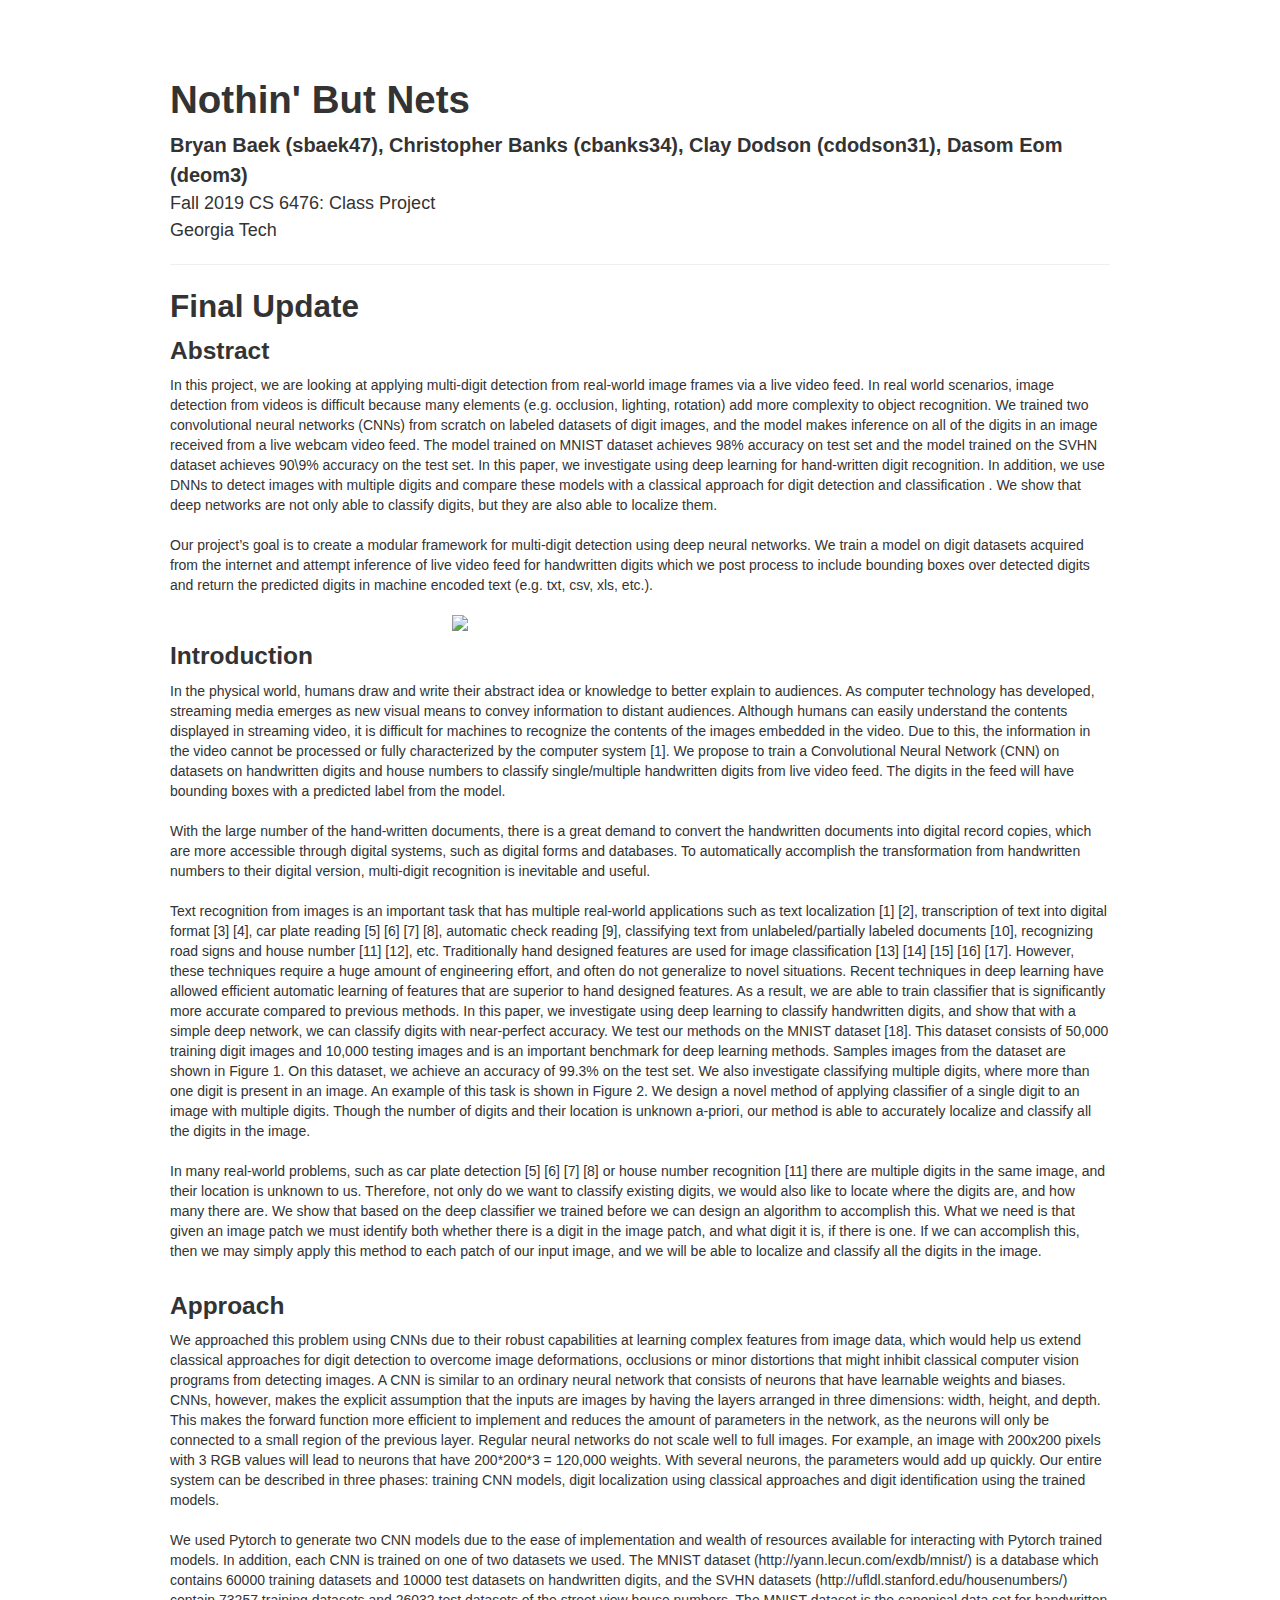
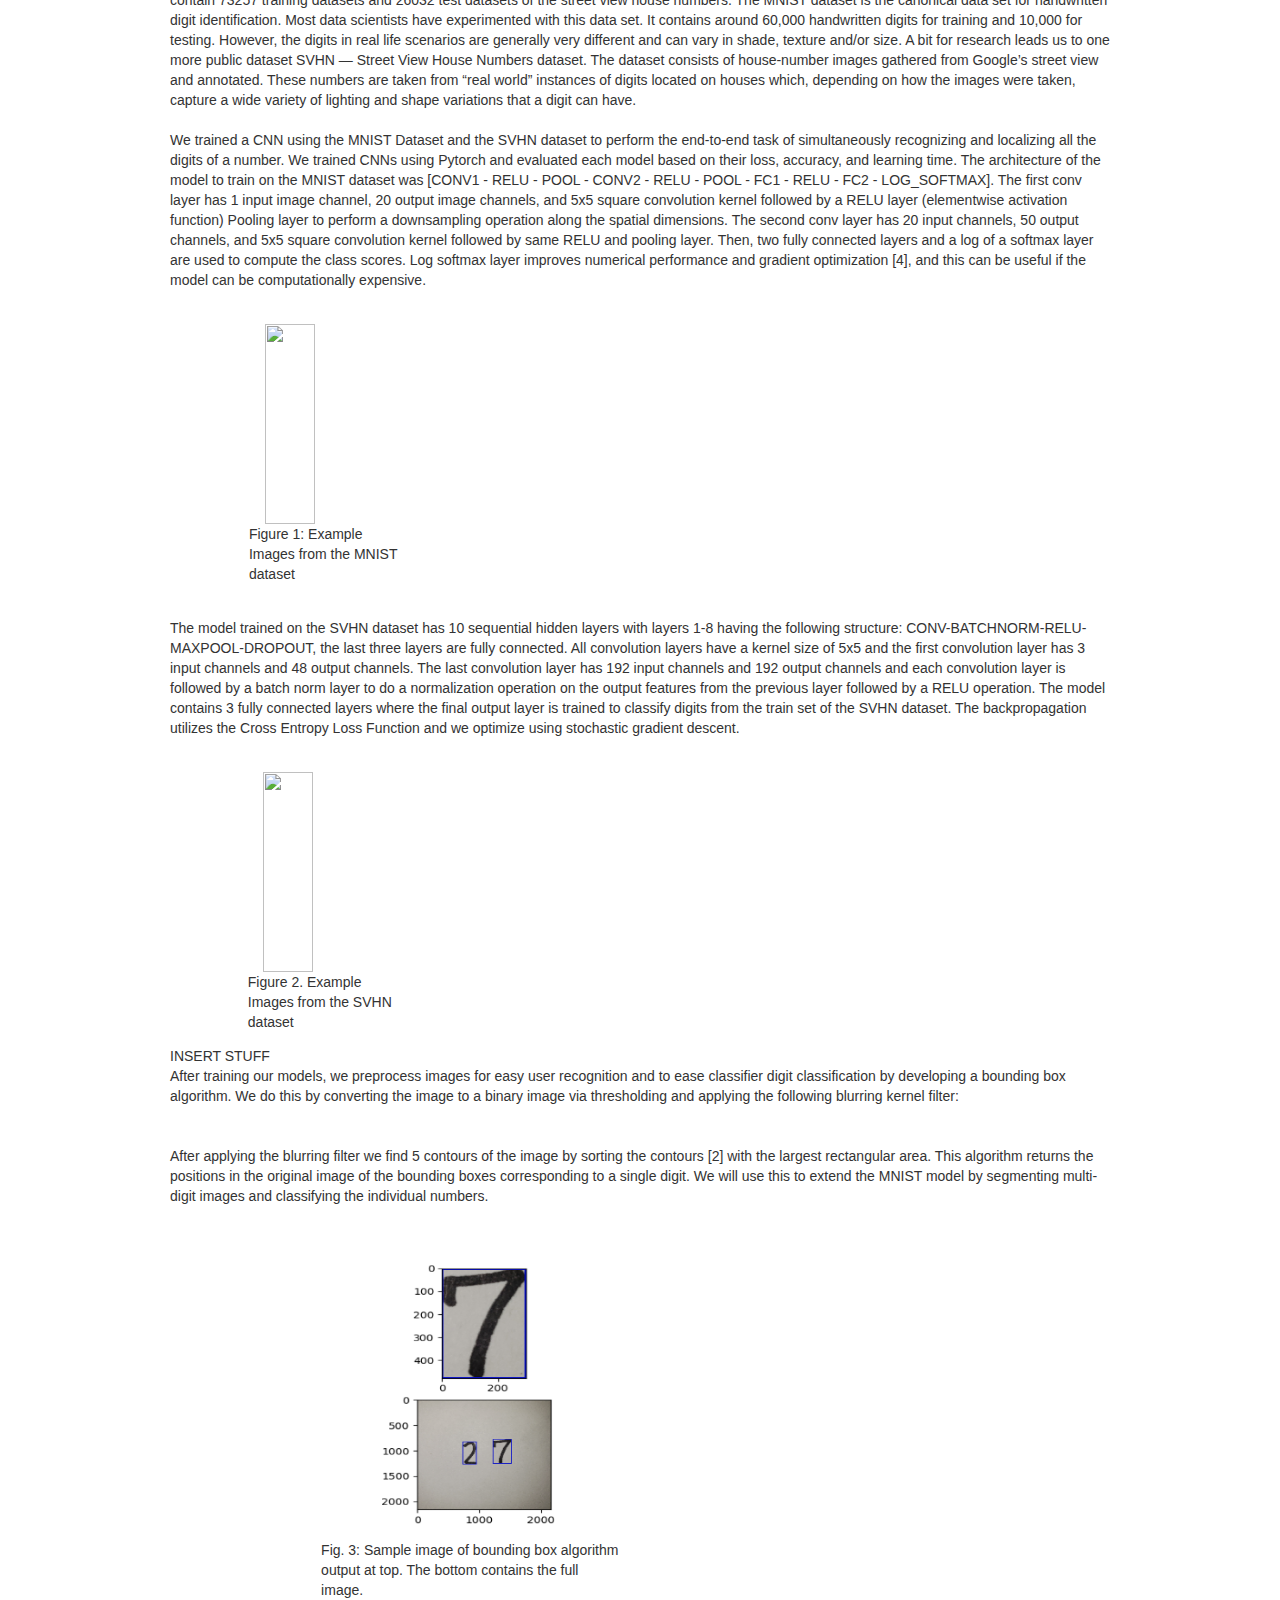
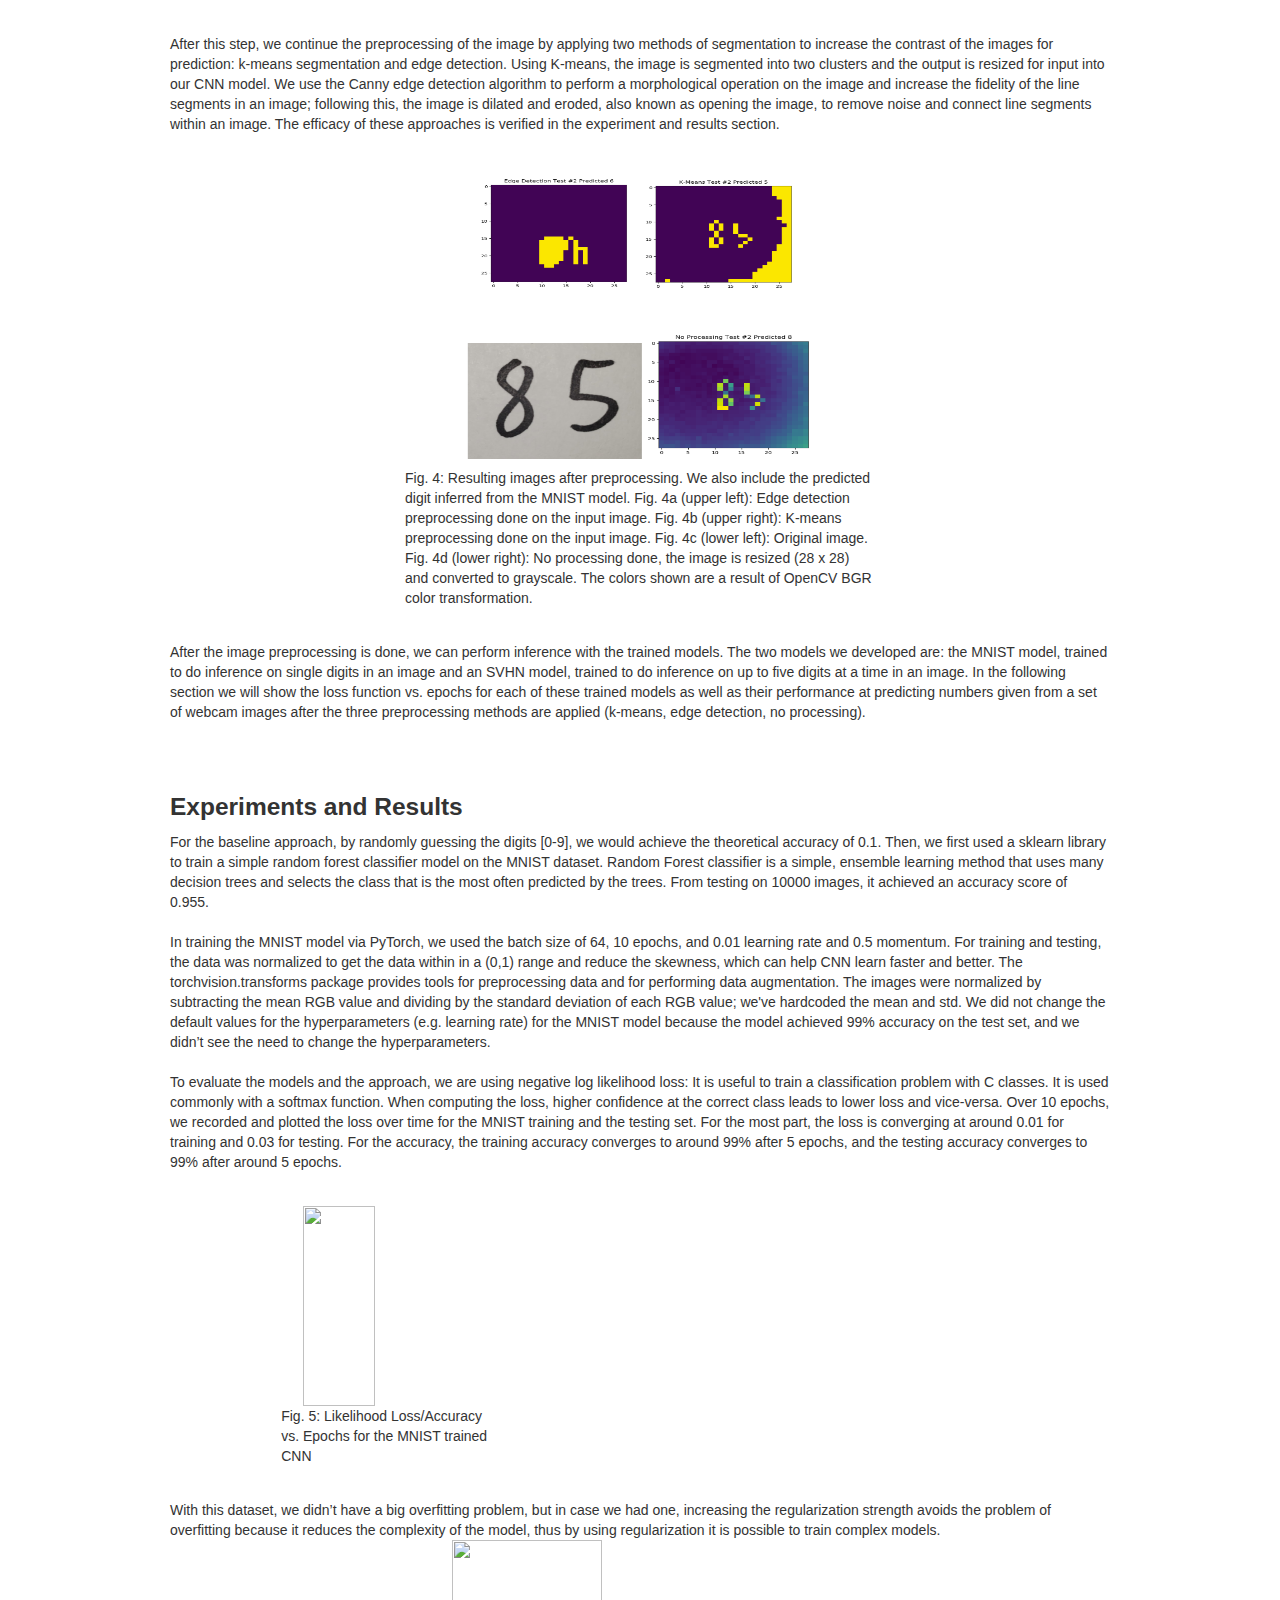
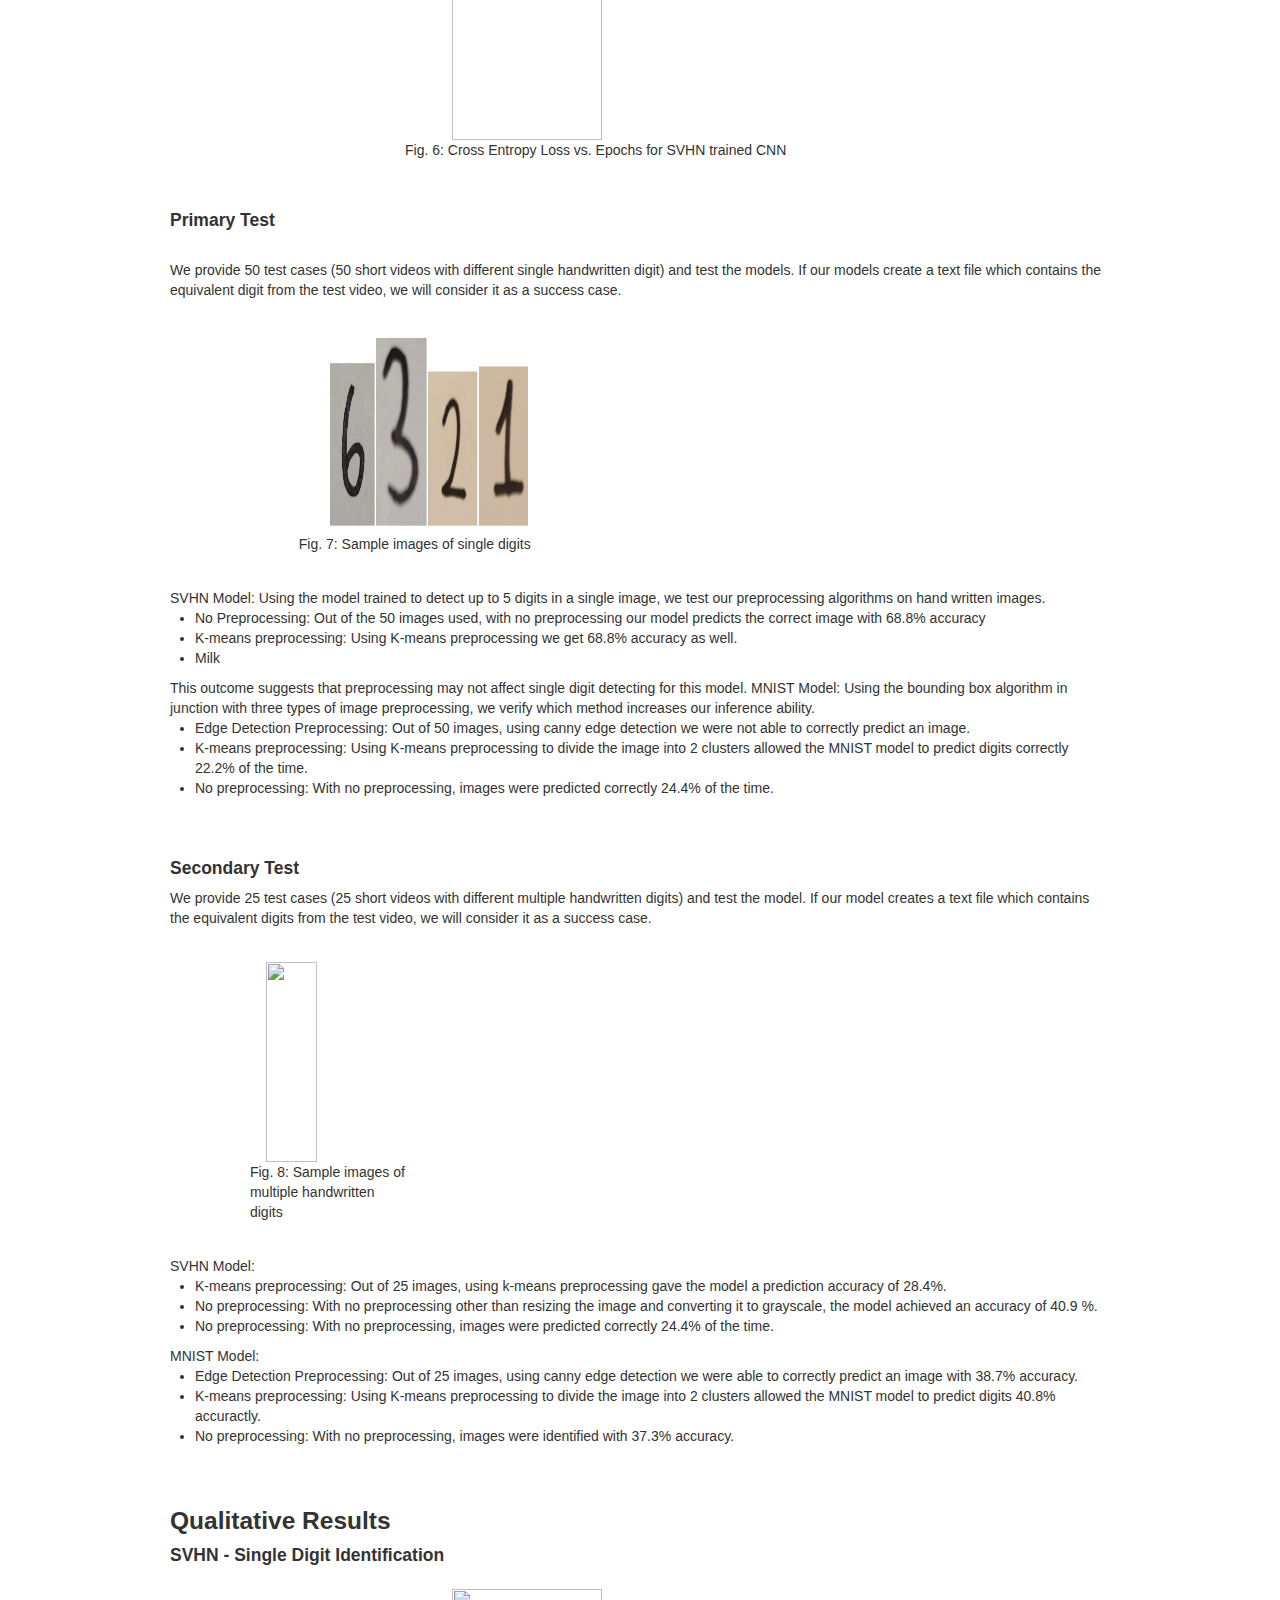
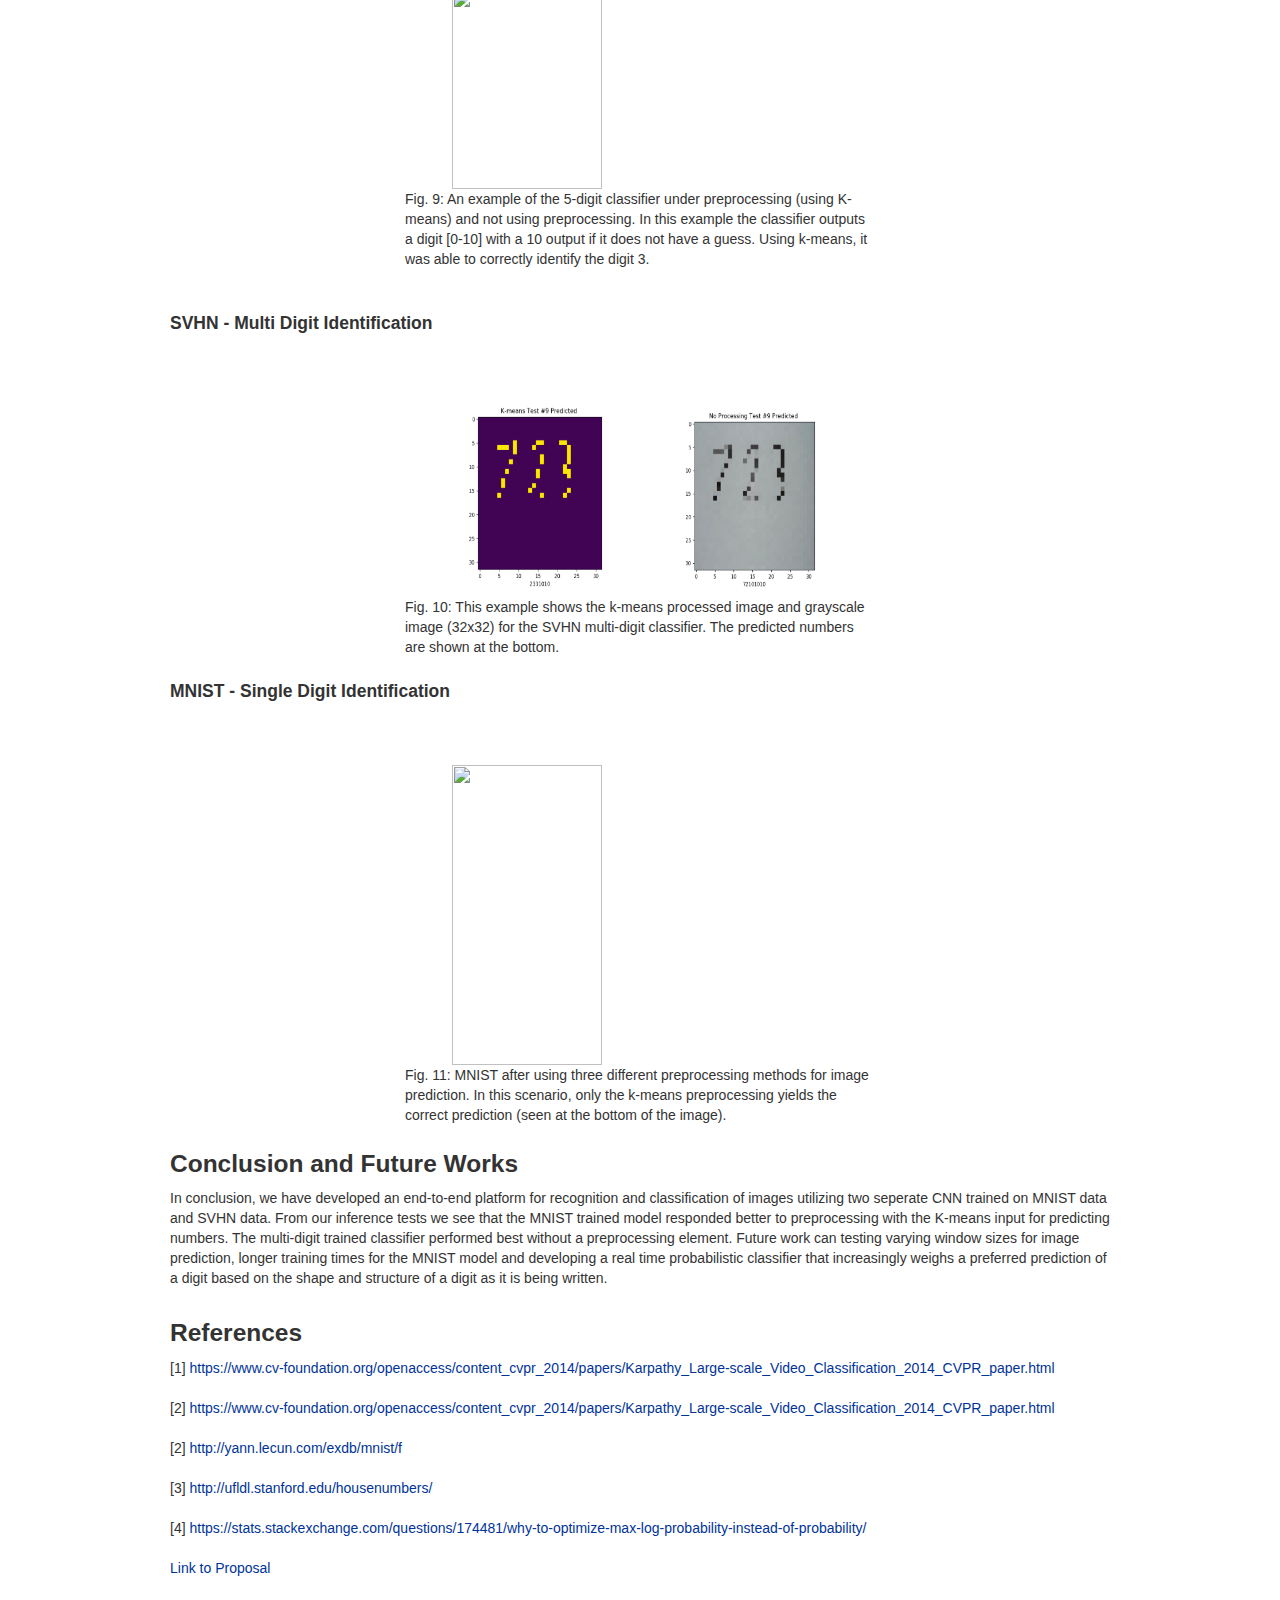
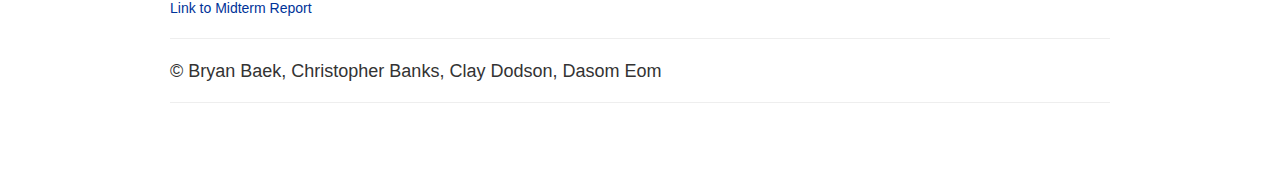
==== commit 627a5d9d: "Update index.html" ====
--- a/index.html
+++ b/index.html
@@ -143,7 +143,7 @@
 	via thresholding and applying the following
 	blurring kernel filter:
 	<br>
-	<img src="kernel.PNG" alt="" style="height:50px" style="width:70px" class="center">
+	<img src="kernel.PNG" alt="" style="height:50px" style="width:70px">
 <br>
 <br>
 After applying the blurring filter we find 5 contours of the image 
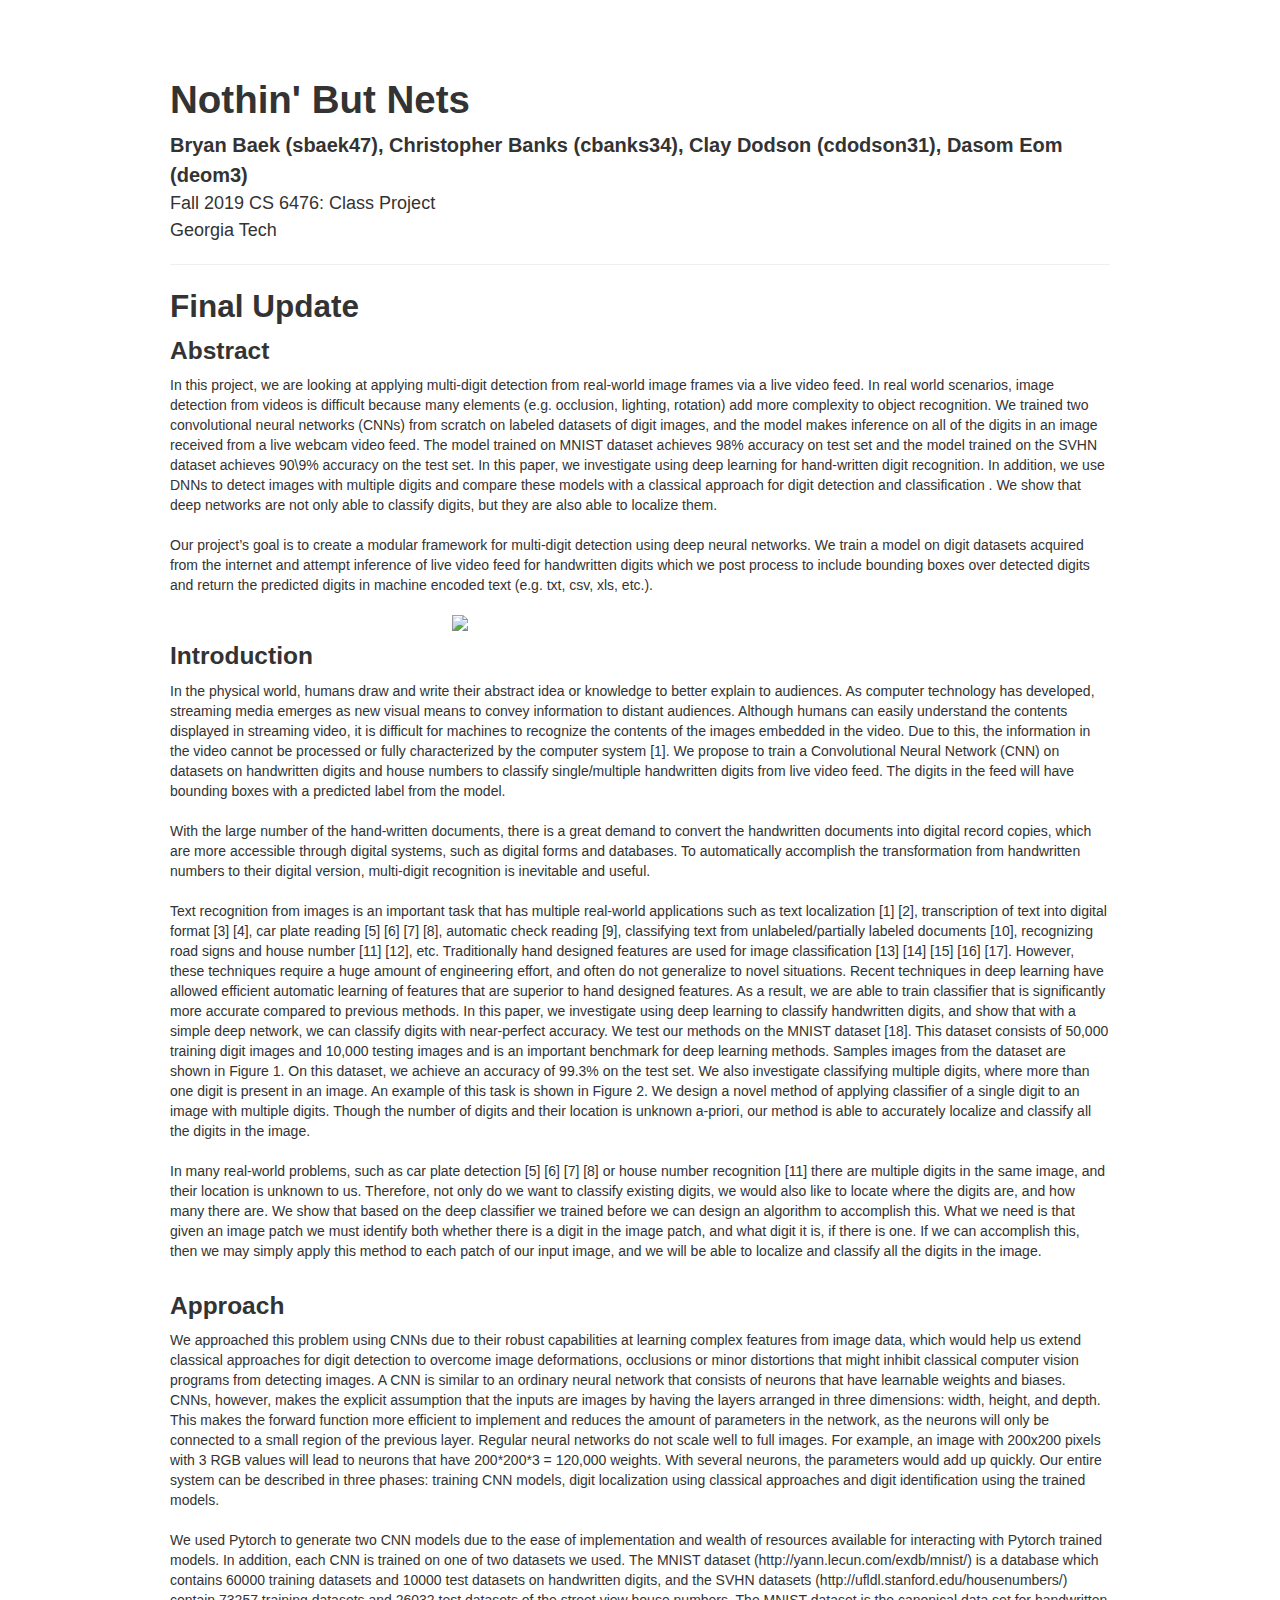
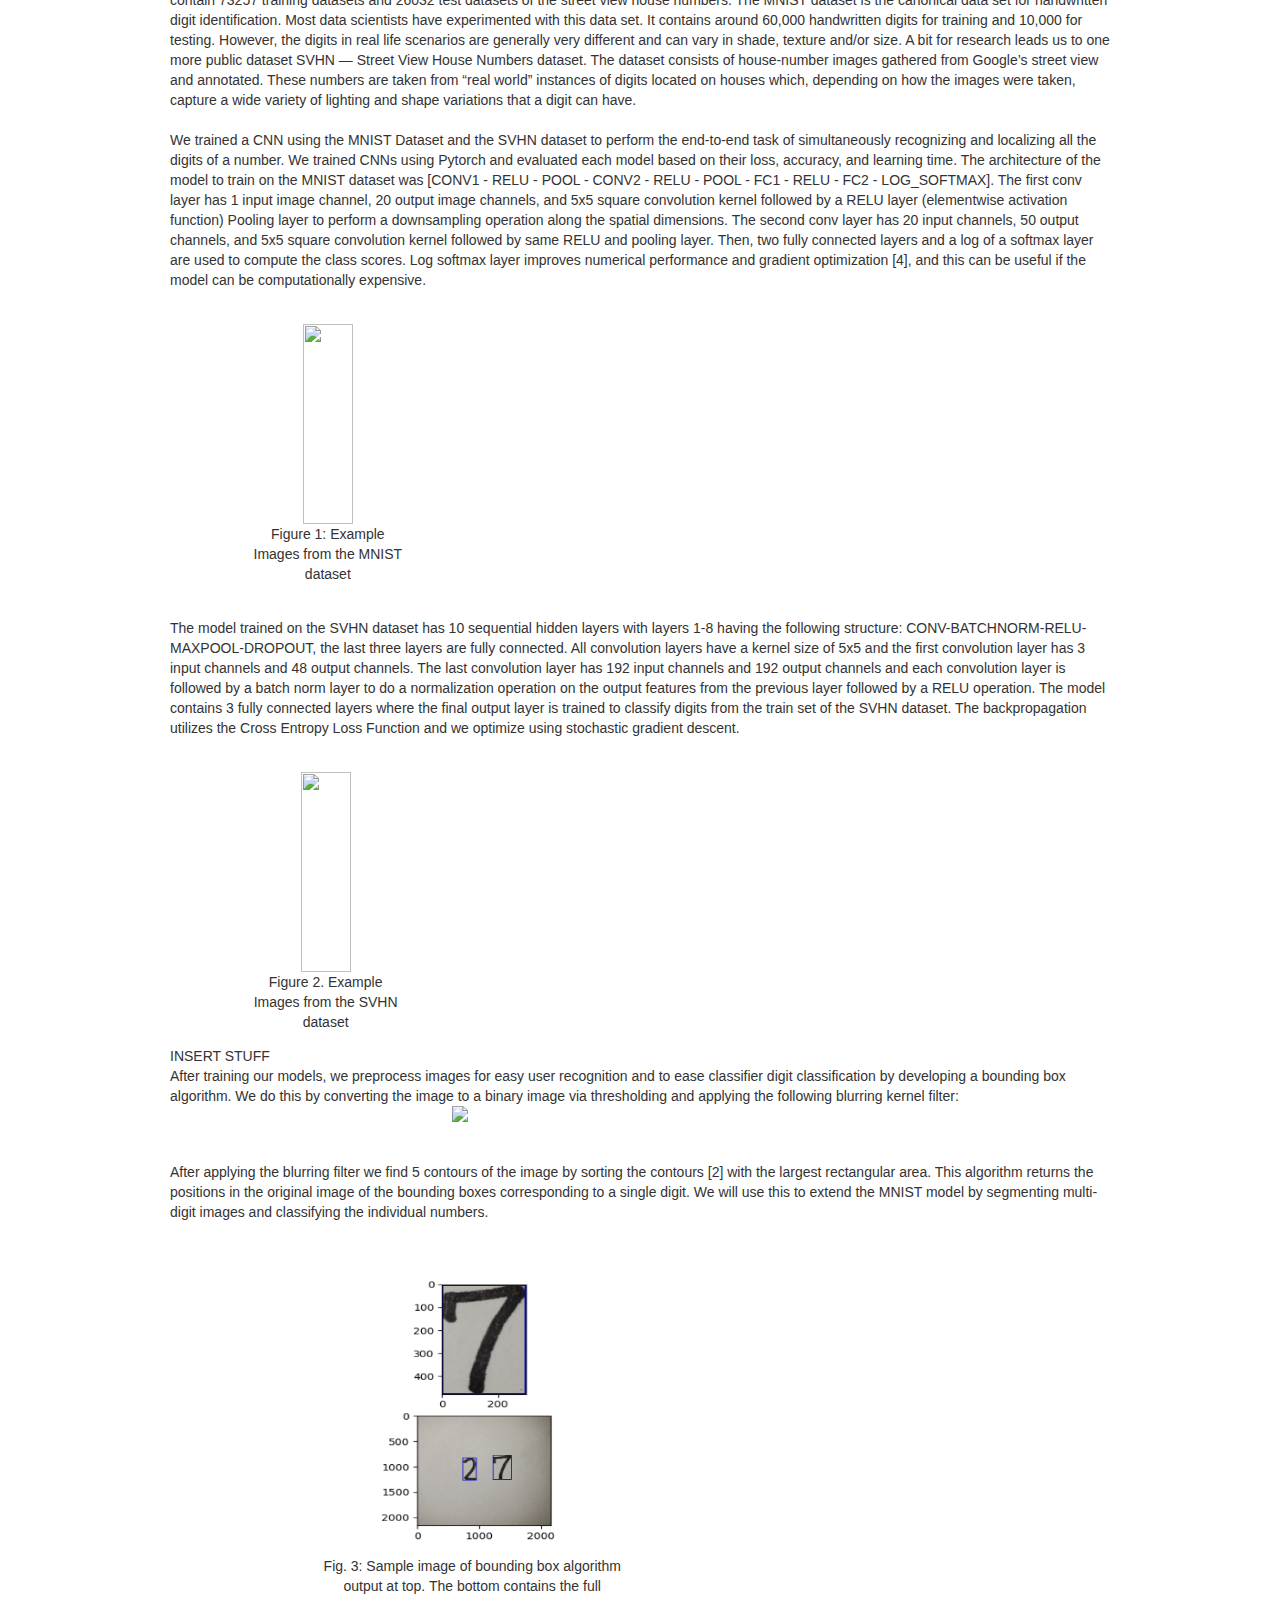
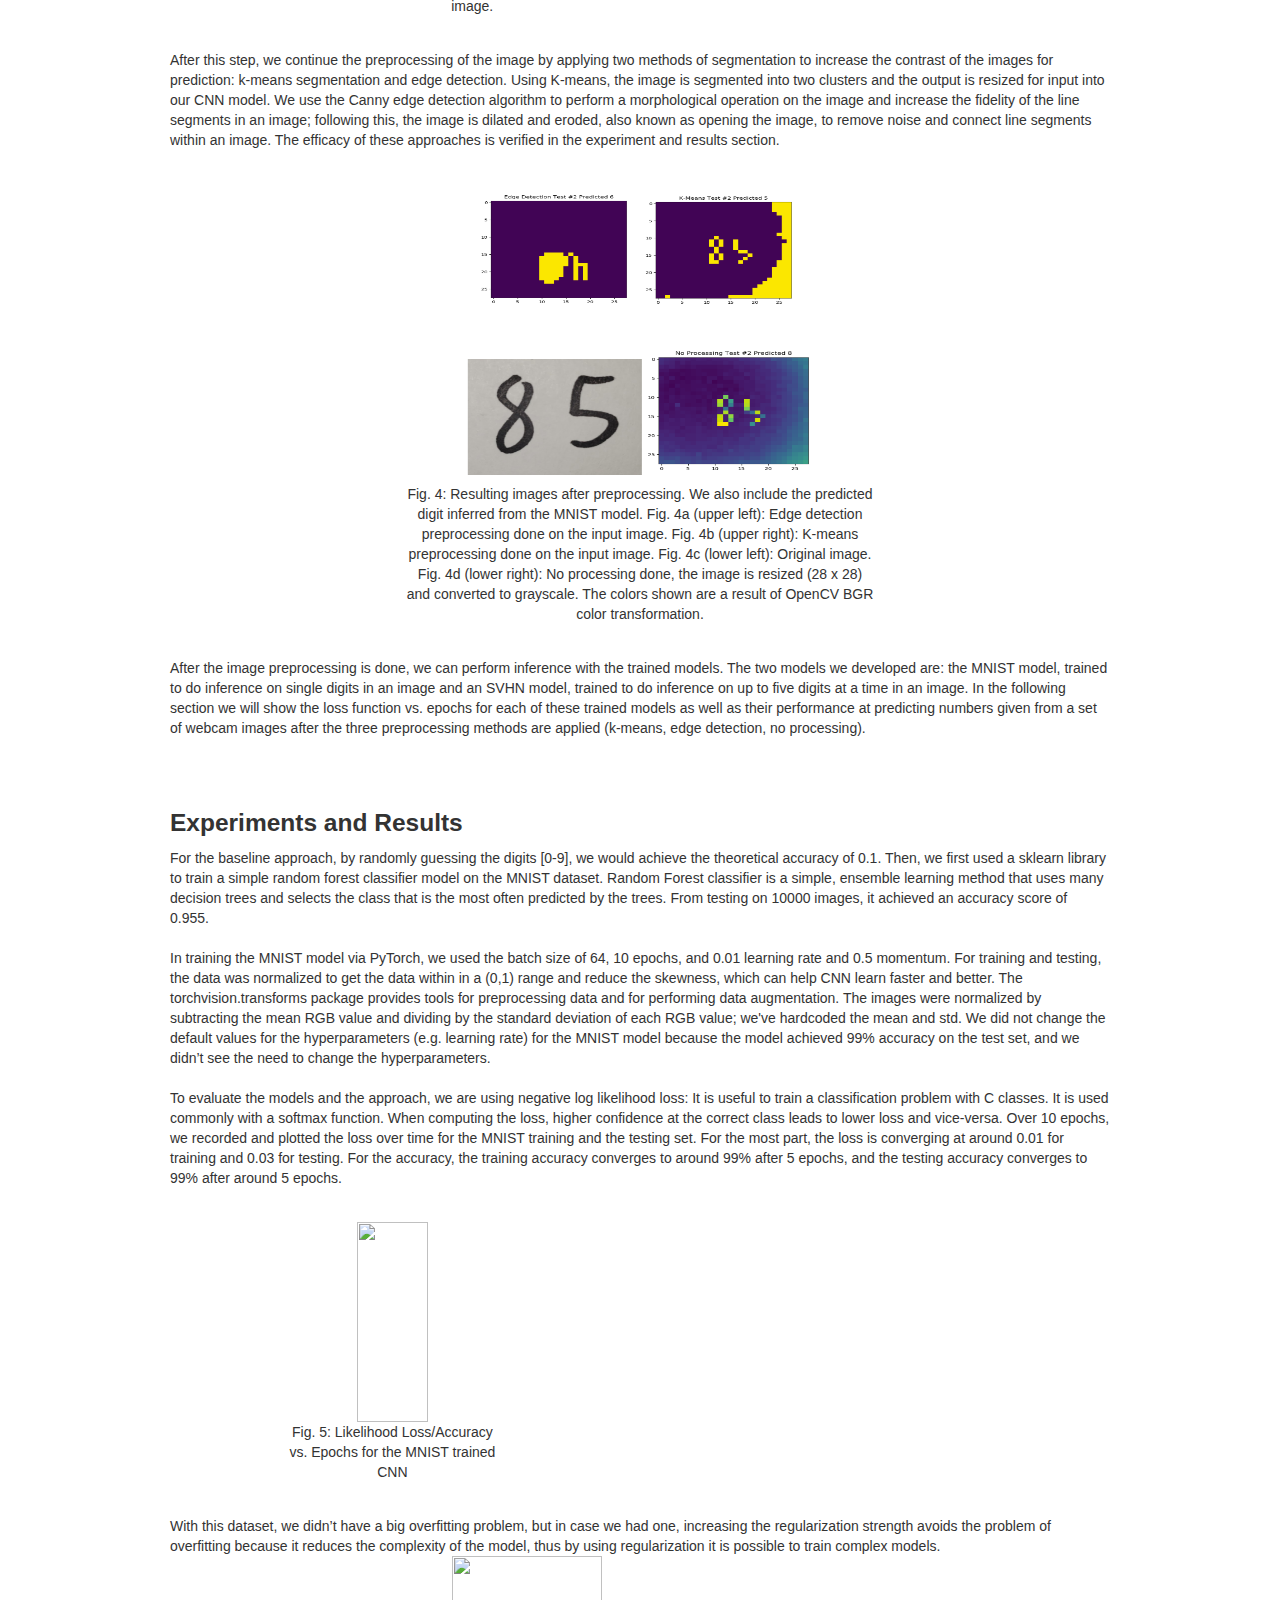
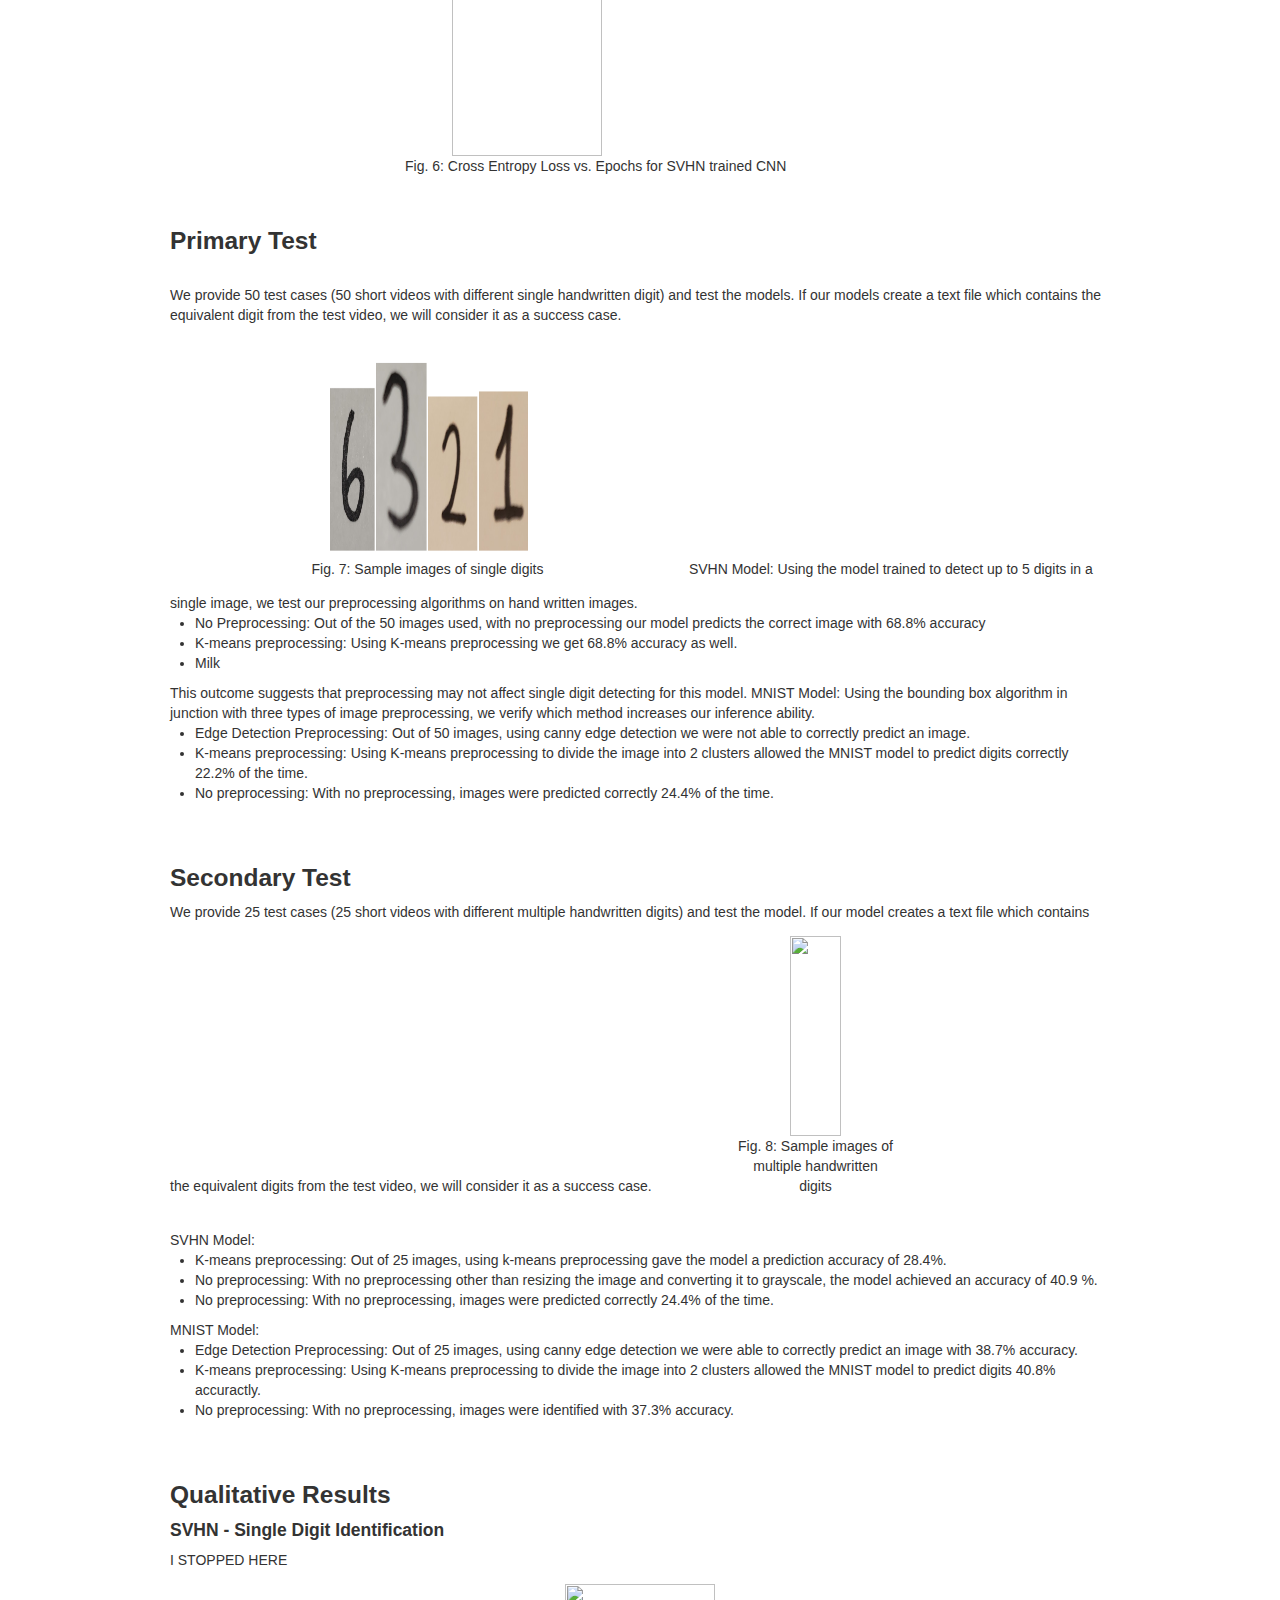
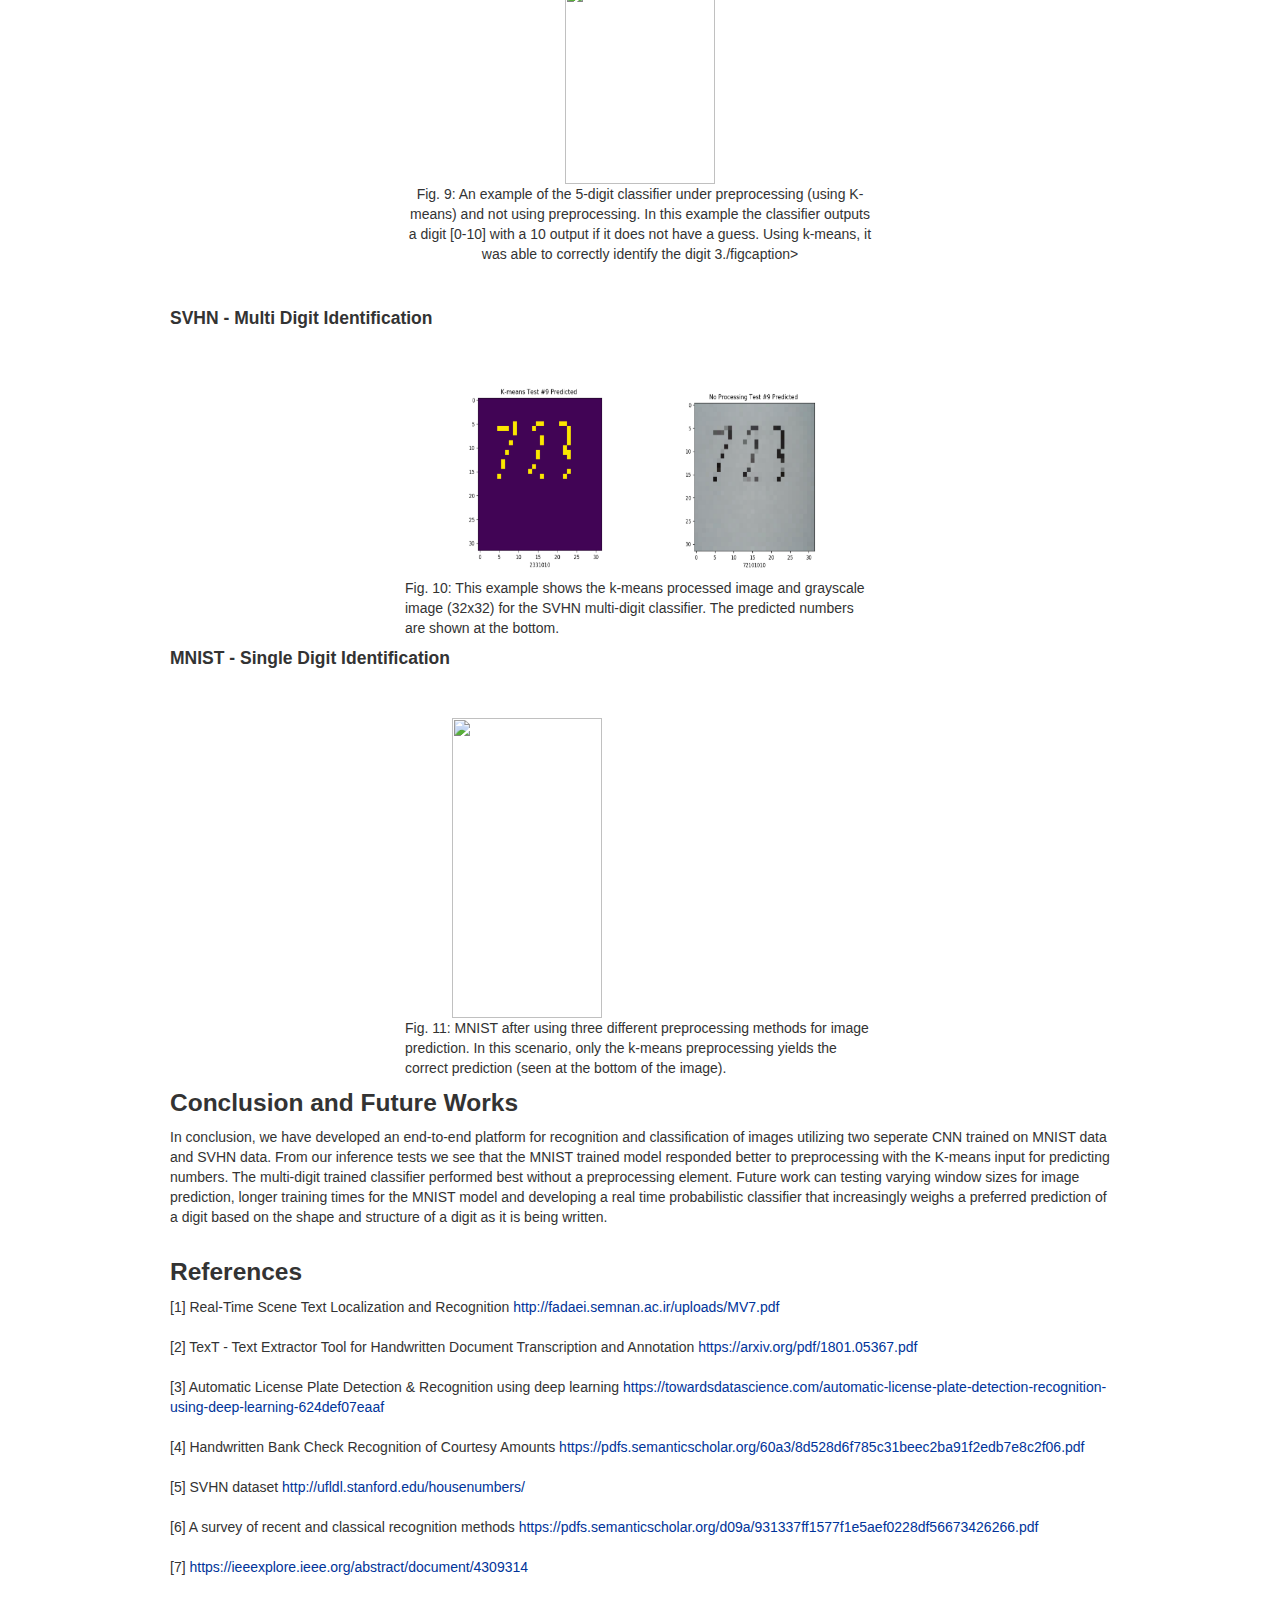
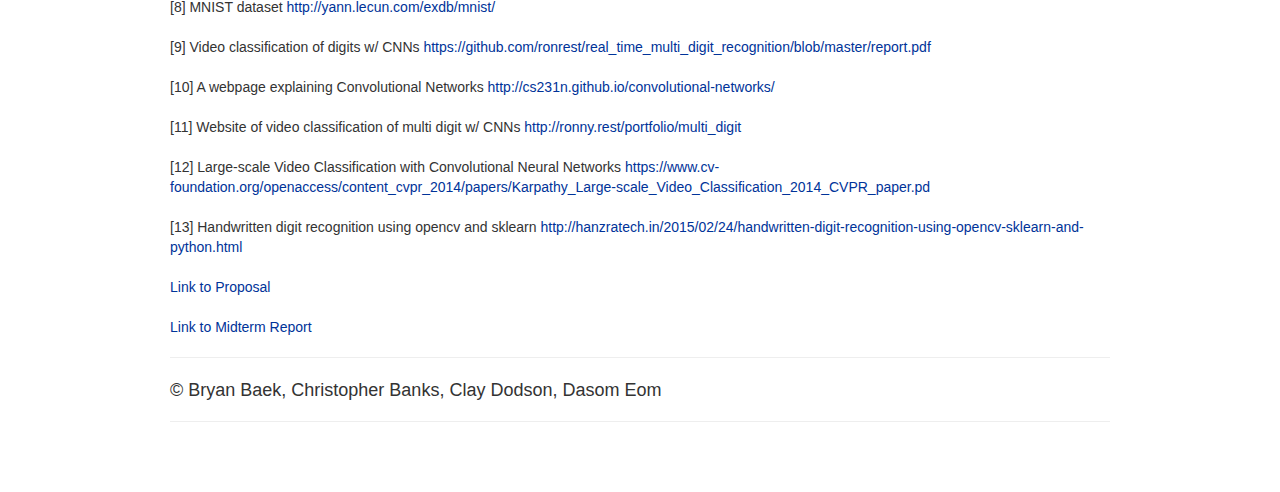
==== commit 4ed7292c: "Update index.html" ====
--- a/index.html
+++ b/index.html
@@ -143,7 +143,7 @@
 	via thresholding and applying the following
 	blurring kernel filter:
 	<br>
-	<img src="kernel.PNG" alt="" style="height:50px" style="width:70px">
+	<img src="kernel.PNG" class="center">
 <br>
 <br>
 After applying the blurring filter we find 5 contours of the image 
@@ -226,7 +226,7 @@
   <figcaption>Fig. 6: Cross Entropy Loss vs. Epochs for SVHN trained CNN</figcaption>
   </figure>
 <br><br>
-<h4>Primary Test</h4>
+<h3>Primary Test</h3>
   <br>
  We provide 50 test cases (50 short videos with different single 
  handwritten digit) and test the models. If our models create a text 
@@ -237,7 +237,6 @@
   <img src="testcases.PNG" alt="" style="height:200px" class="center">
   <figcaption>Fig. 7: Sample images of single digits</figcaption>
   </figure>
-<br><br>
 SVHN Model:
 Using the model trained to detect up to 5 digits in a single image, 
 we test our preprocessing algorithms on hand written images.
@@ -264,9 +263,8 @@
 </ul>
 <br><br>
 
-<h4>Secondary Test</h4>
+<h3>Secondary Test</h3>
 We provide 25 test cases (25 short videos with different multiple handwritten digits)  and test the model. If our model creates a text file which contains the equivalent digits from the test video, we will consider it as a success case.
-<br><br>
 <figure>
 <img src="test25.PNG" alt="" style="height:200px" class="center">
 <figcaption>Fig. 8: Sample images of multiple handwritten digits</figcaption>
@@ -299,19 +297,19 @@
 <br><br>
 <h3>Qualitative Results</h3>
   <h4>SVHN - Single Digit Identification</h4>
+  I STOPPED HERE
+  
 <figure>
 <img src="kmeans3.PNG" alt="" style="height:200px" class="center">
 <figcaption>Fig. 9: An example of the 5-digit classifier under 
 	preprocessing (using K-means) and not using preprocessing. 
 	In this example the classifier outputs a digit [0-10] with a
 	10 output if it does not have a guess. Using k-means, it was 
-	able to correctly identify the digit 3.
-	</figcaption>
+	able to correctly identify the digit 3./figcaption>
 </figure>
 	<br><br>
 <h4>SVHN - Multi Digit Identification</h4>
 <br><br>  
-<figure>
   <img src="sv723.PNG" alt="" style="height:200px" class="center">
 <figcaption>
 	Fig. 10: This example shows the k-means
@@ -323,7 +321,6 @@
 	
 <h4>MNIST - Single Digit Identification</h4>
 <br><br>  
-<figure>
   <img src="kmean5.PNG" alt="" style="height:300px" class="center">
 <figcaption>
 Fig. 11: MNIST after using three different preprocessing 
@@ -354,16 +351,35 @@
 
   
  <h3>References</h3> 
-  [1] <a href="https://www.cv-foundation.org/openaccess/content_cvpr_2014/html/Karpathy_Large-scale_Video_Classification_2014_CVPR_paper.html">https://www.cv-foundation.org/openaccess/content_cvpr_2014/papers/Karpathy_Large-scale_Video_Classification_2014_CVPR_paper.html</a>
- <br><br>
-[2] <a href="https://www.sciencedirect.com/science/article/pii/0734189X85900167">https://www.cv-foundation.org/openaccess/content_cvpr_2014/papers/Karpathy_Large-scale_Video_Classification_2014_CVPR_paper.html</a>
- <br><br>
-    [2] <a href="http://yann.lecun.com/exdb/mnist/">http://yann.lecun.com/exdb/mnist/f</a>
-  <br><br>
-      [3] <a href="http://ufldl.stanford.edu/housenumbers/">http://ufldl.stanford.edu/housenumbers/</a>
-  <br><br>
-     [4] <a href="https://stats.stackexchange.com/questions/174481/why-to-optimize-max-log-probability-instead-of-probability/">https://stats.stackexchange.com/questions/174481/why-to-optimize-max-log-probability-instead-of-probability/</a>
-  <br><br>
+	[1] Real-Time Scene Text Localization and Recognition <a href="http://fadaei.semnan.ac.ir/uploads/MV7.pdf">http://fadaei.semnan.ac.ir/uploads/MV7.pdf</a>
+	<br><br>
+	[2] TexT - Text Extractor Tool for Handwritten Document Transcription and Annotation <a href="https://arxiv.org/pdf/1801.05367.pdf">https://arxiv.org/pdf/1801.05367.pdf</a>
+	<br><br>
+	[3] Automatic License Plate Detection & Recognition using deep learning <a href="https://towardsdatascience.com/automatic-license-plate-detection-recognition-using-deep-learning-624def07eaaf">https://towardsdatascience.com/automatic-license-plate-detection-recognition-using-deep-learning-624def07eaaf</a>
+	
+	<br><br>
+	[4] Handwritten Bank Check Recognition of Courtesy Amounts <a href="https://pdfs.semanticscholar.org/60a3/8d528d6f785c31beec2ba91f2edb7e8c2f06.pdf">https://pdfs.semanticscholar.org/60a3/8d528d6f785c31beec2ba91f2edb7e8c2f06.pdf</a>
+	<br><br>
+	[5] SVHN dataset <a href="http://ufldl.stanford.edu/housenumbers/">http://ufldl.stanford.edu/housenumbers/</a>
+	<br><br>
+	[6] A survey of recent and classical recognition methods <a href="https://pdfs.semanticscholar.org/d09a/931337ff1577f1e5aef0228df56673426266.pdf">https://pdfs.semanticscholar.org/d09a/931337ff1577f1e5aef0228df56673426266.pdf</a>
+	<br><br>
+	[7] <a href="Textural Features for Image Classification">https://ieeexplore.ieee.org/abstract/document/4309314</a>
+	<br><br>
+	[8] MNIST dataset <a href="http://yann.lecun.com/exdb/mnist/">http://yann.lecun.com/exdb/mnist/</a>
+	<br><br>
+	[9] Video classification of digits w/ CNNs <a href="https://github.com/ronrest/real_time_multi_digit_recognition/blob/master/report.pdf">https://github.com/ronrest/real_time_multi_digit_recognition/blob/master/report.pdf</a>
+	<br><br>
+	[10] A webpage explaining Convolutional Networks <a href="http://cs231n.github.io/convolutional-networks/">http://cs231n.github.io/convolutional-networks/</a>
+	<br><br>
+	[11] Website of video classification of multi digit w/ CNNs <a href="http://ronny.rest/portfolio/multi_digit">http://ronny.rest/portfolio/multi_digit</a>
+	<br><br>
+	[12] Large-scale Video Classification with Convolutional Neural Networks  <a href="https://www.cv-foundation.org/openaccess/content_cvpr_2014/papers/Karpathy_Large-scale_Video_Classification_2014_CVPR_paper.pd">https://www.cv-foundation.org/openaccess/content_cvpr_2014/papers/Karpathy_Large-scale_Video_Classification_2014_CVPR_paper.pd</a>
+	<br><br>
+	[13] Handwritten digit recognition using opencv and sklearn <a href="http://hanzratech.in/2015/02/24/handwritten-digit-recognition-using-opencv-sklearn-and-python.html">http://hanzratech.in/2015/02/24/handwritten-digit-recognition-using-opencv-sklearn-and-python.html</a>
+	<br><br>
+	
+
 	
 	
   
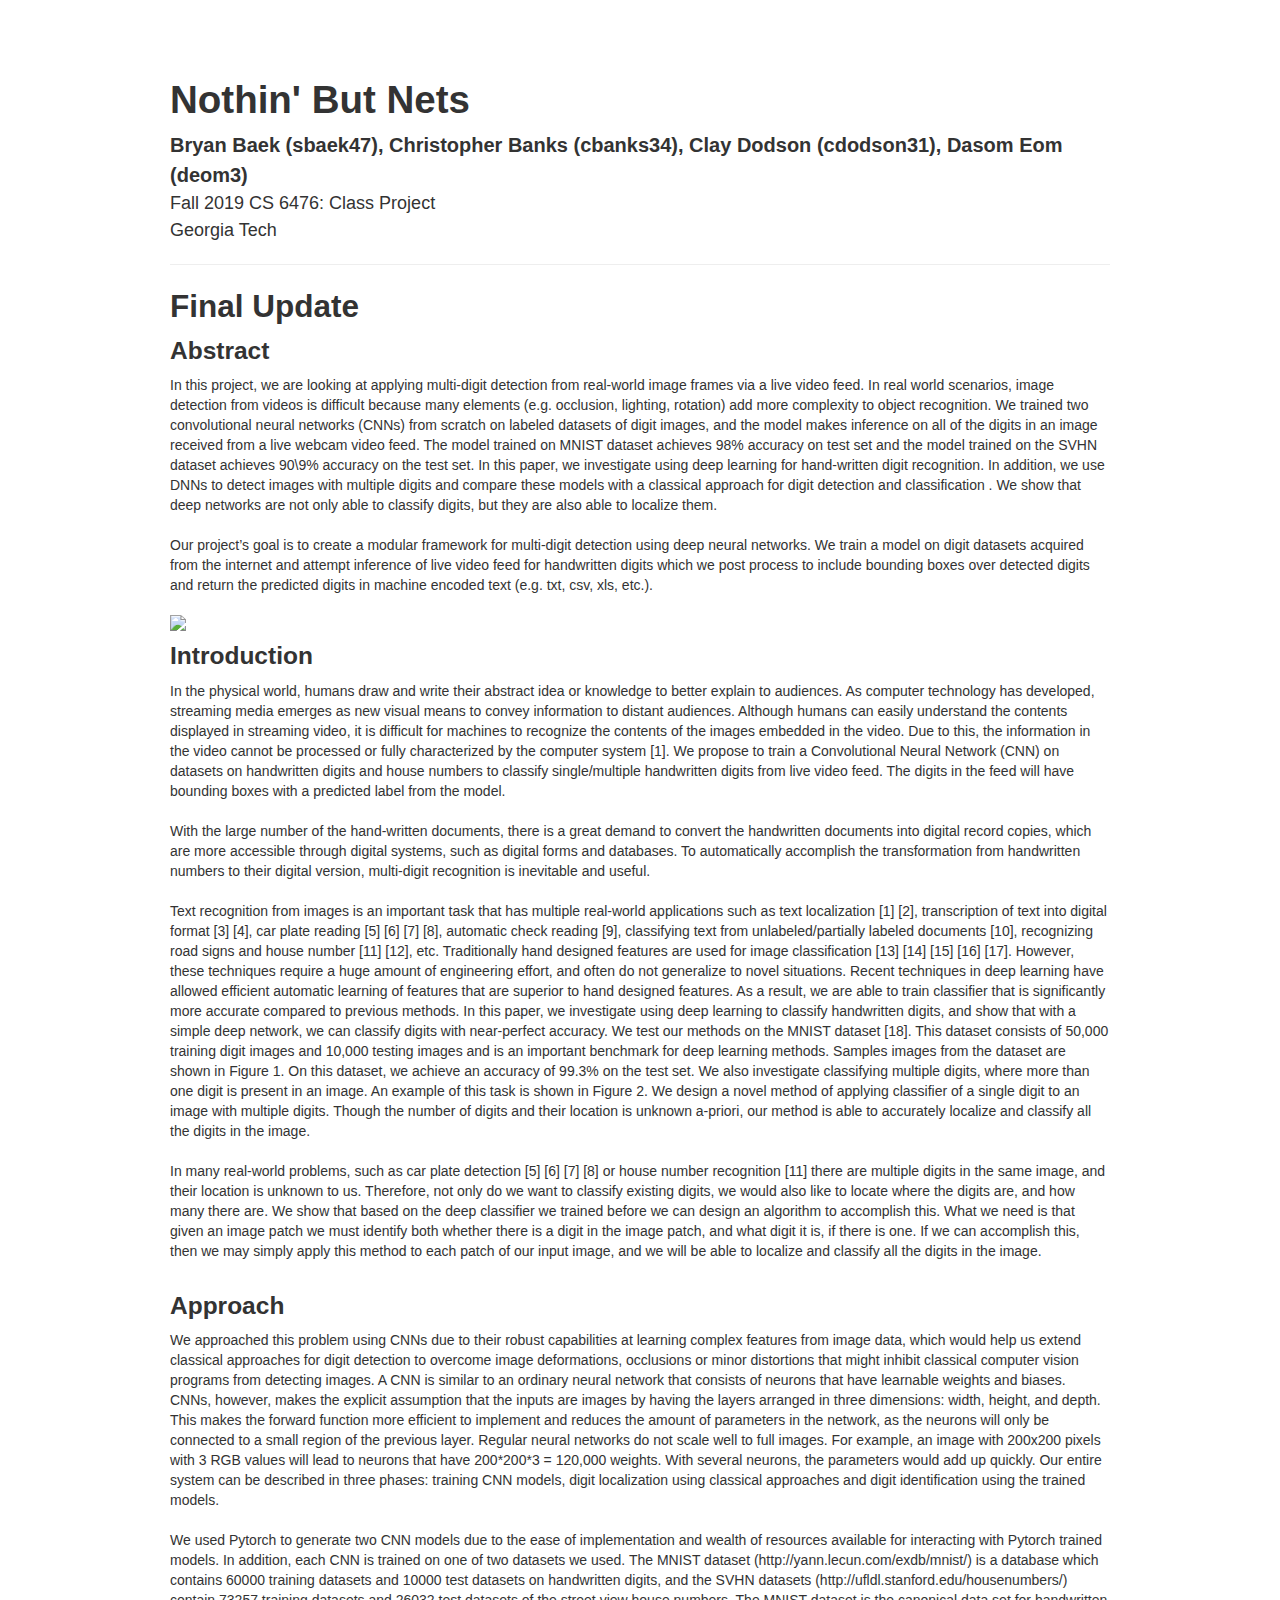
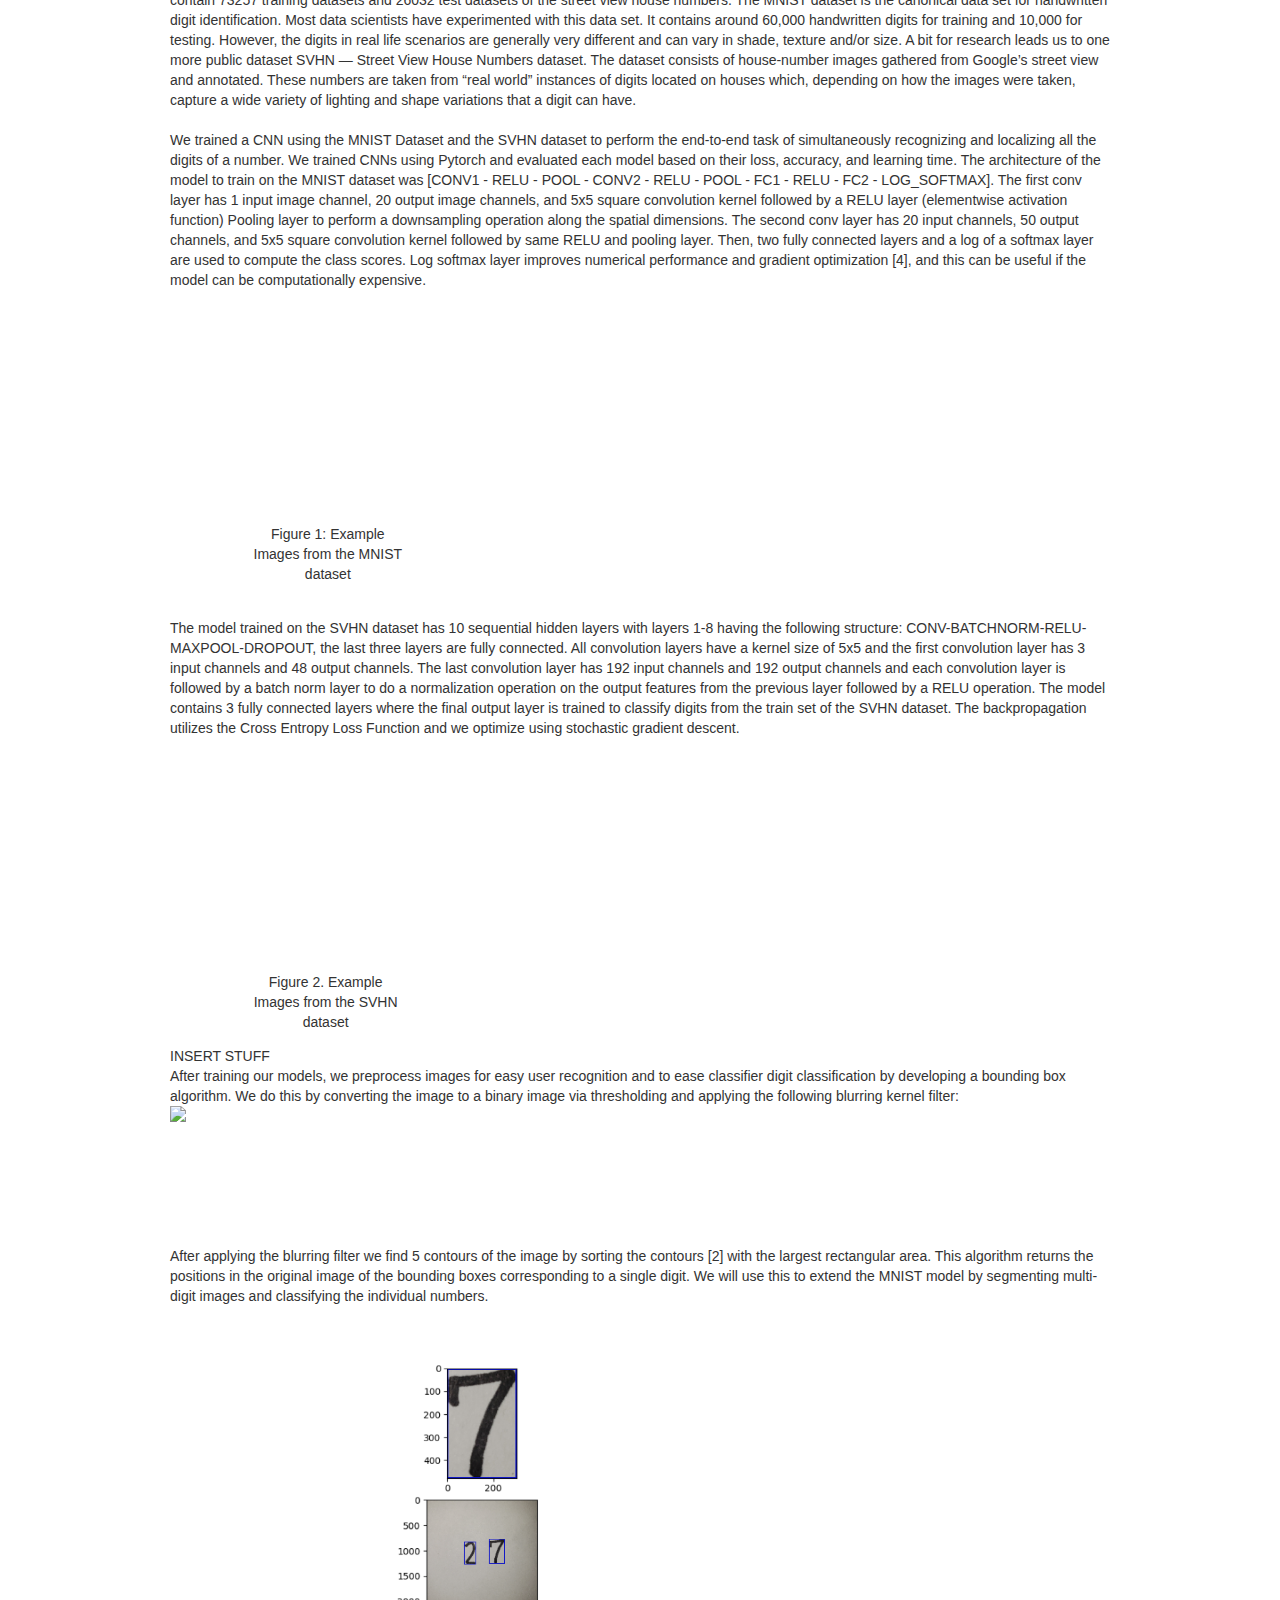
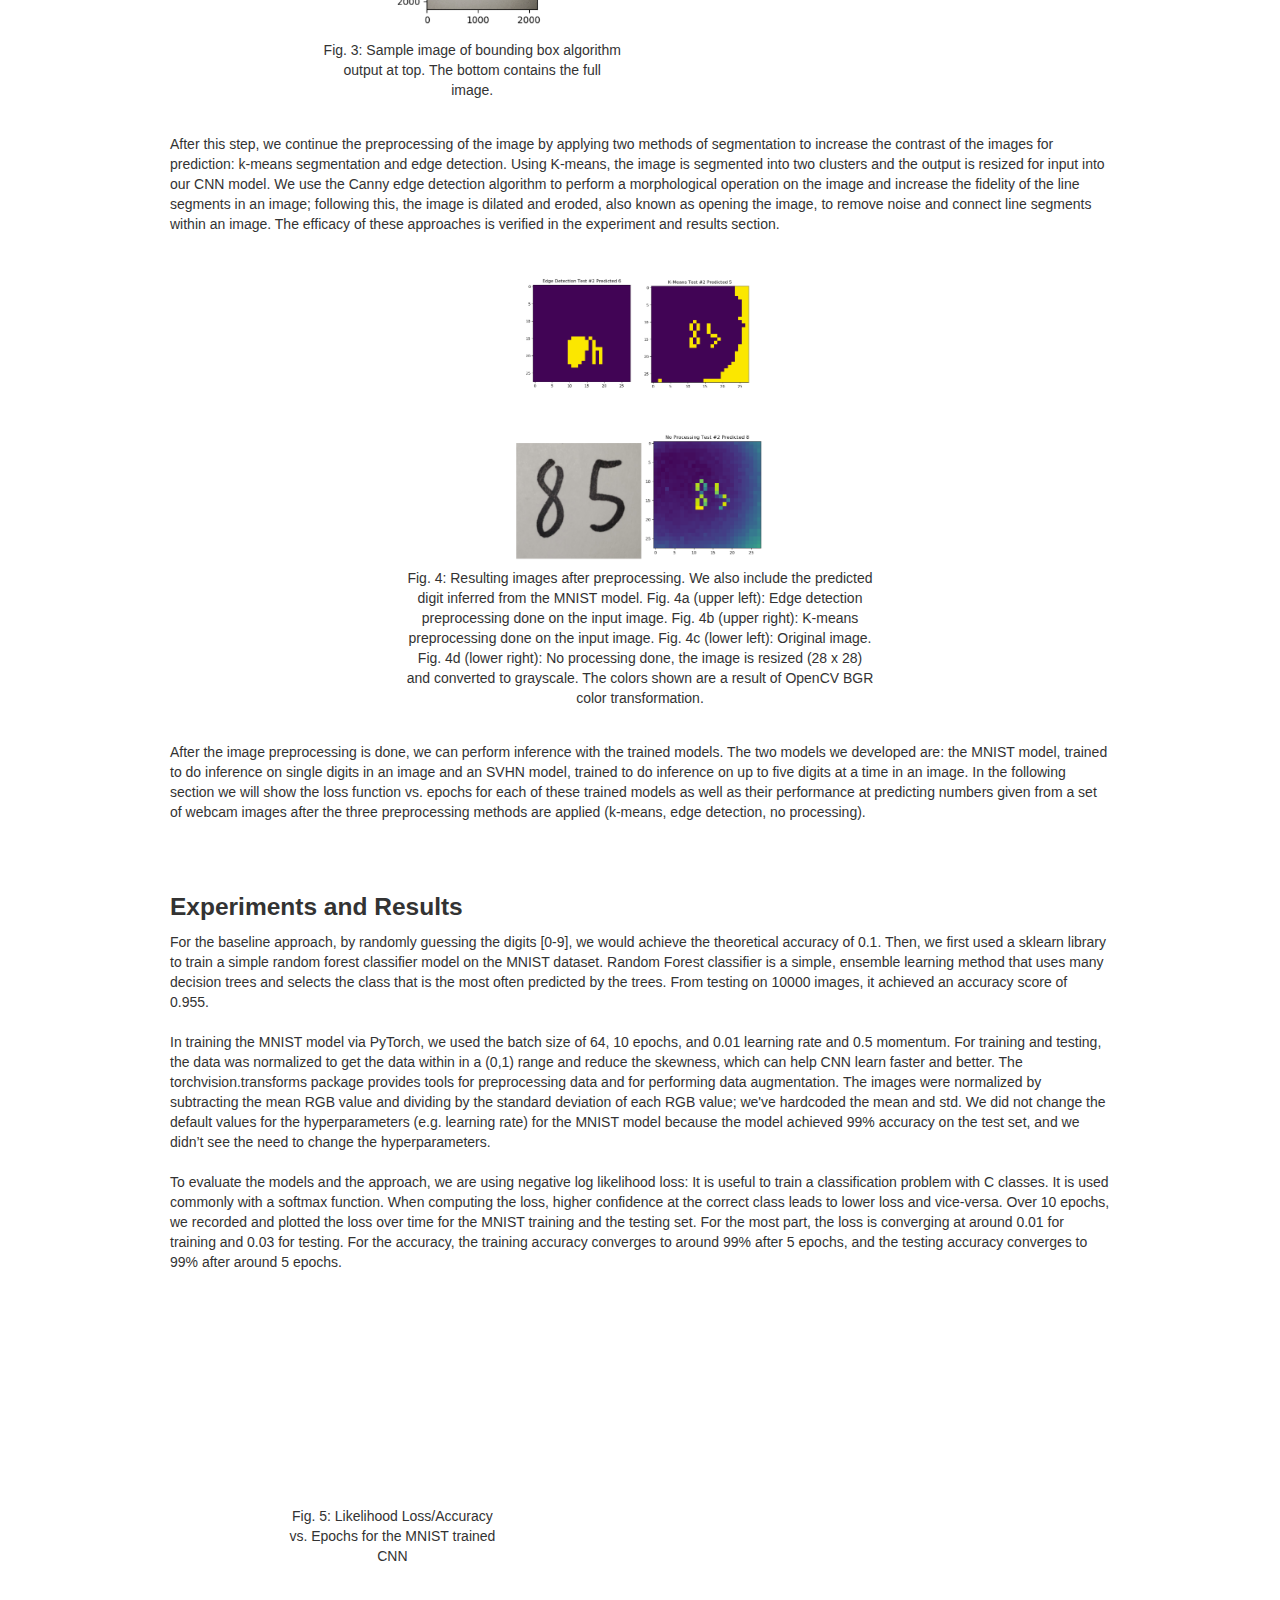
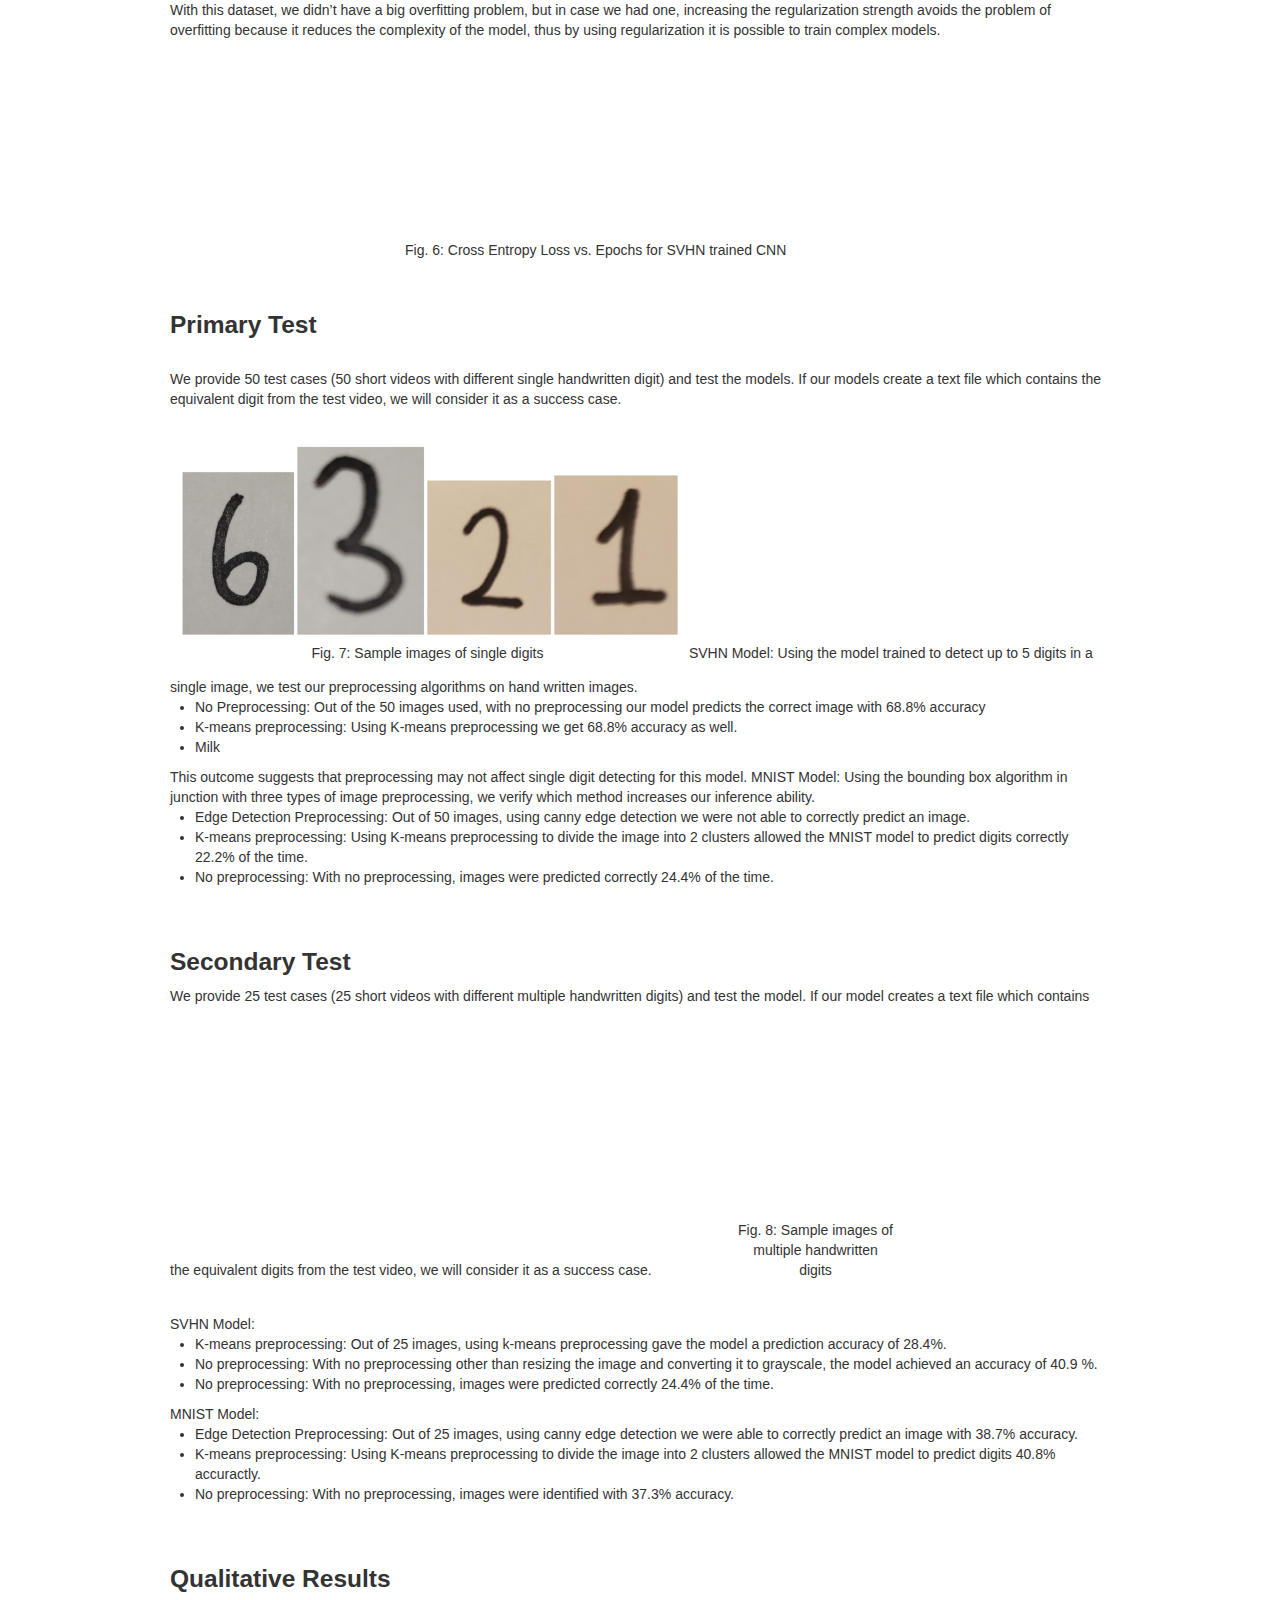
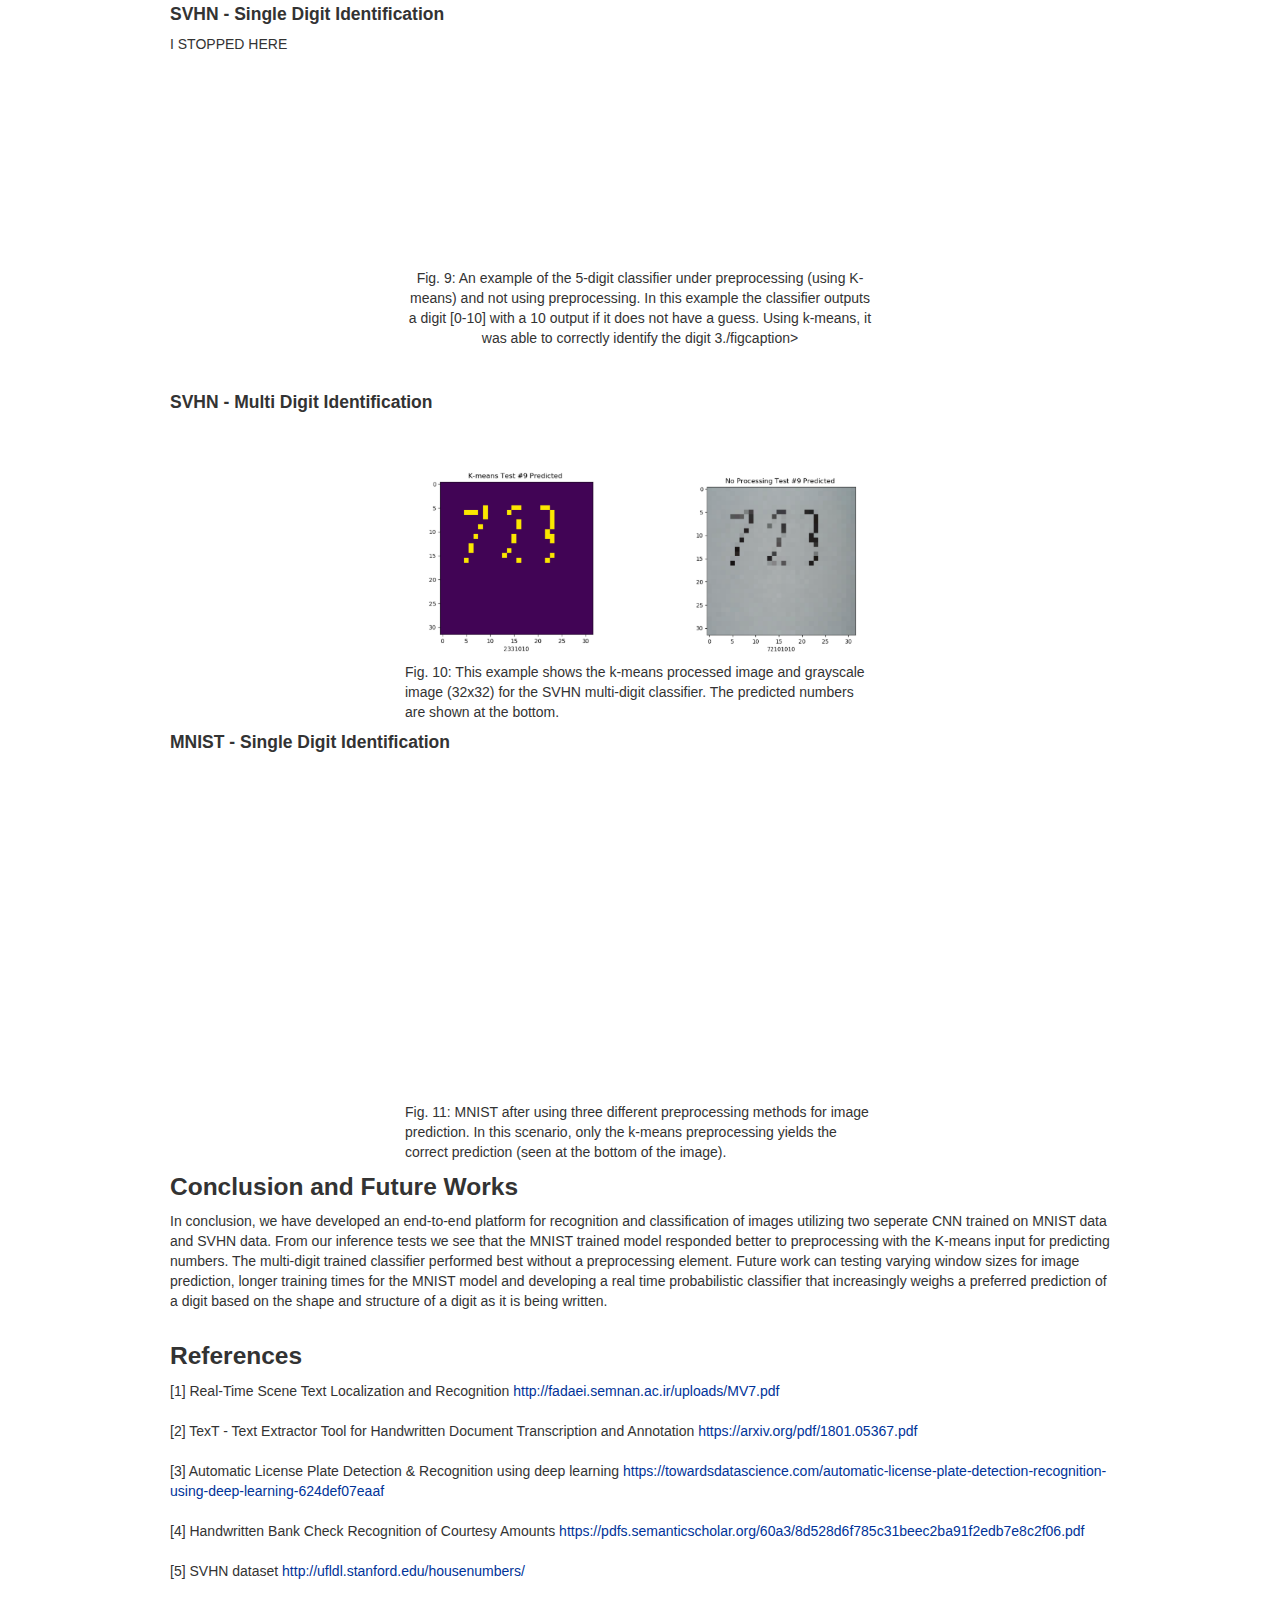
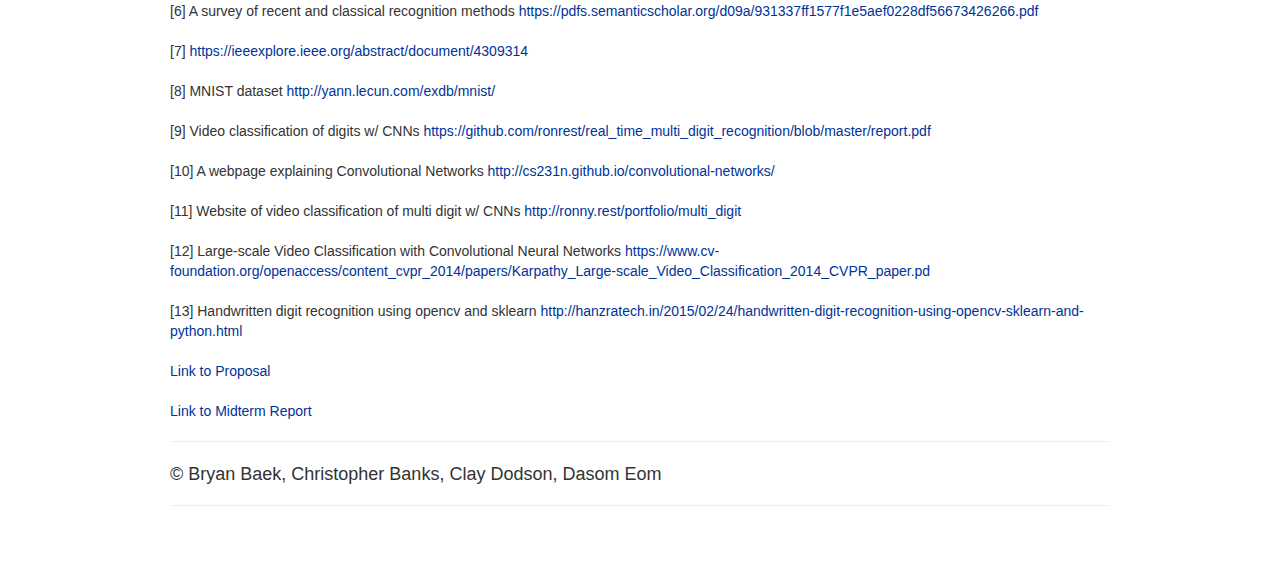
==== commit 55bb3d81: "Update index.html" ====
--- a/index.html
+++ b/index.html
@@ -143,7 +143,7 @@
 	via thresholding and applying the following
 	blurring kernel filter:
 	<br>
-	<img src="kernel.PNG" class="center">
+	<img src="kernel.PNG"  style="height:100px" class="center">
 <br>
 <br>
 After applying the blurring filter we find 5 contours of the image 
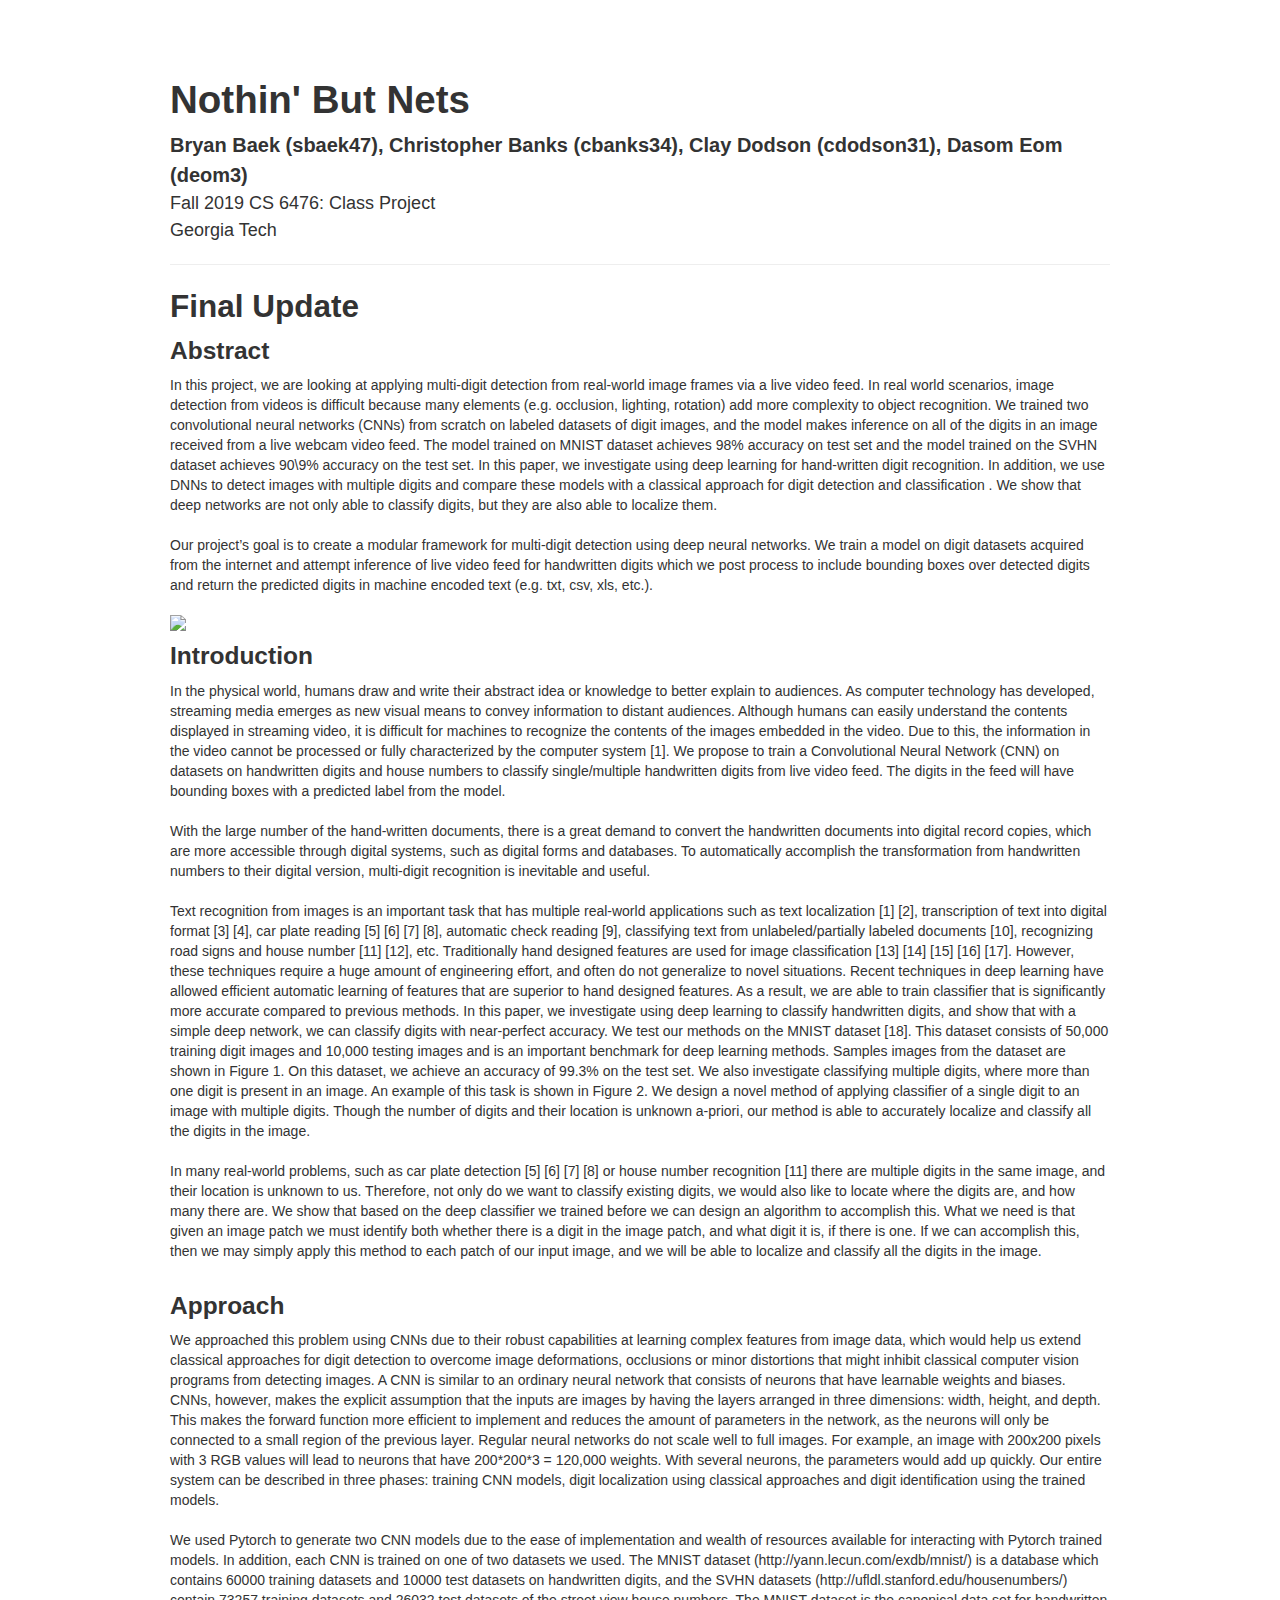
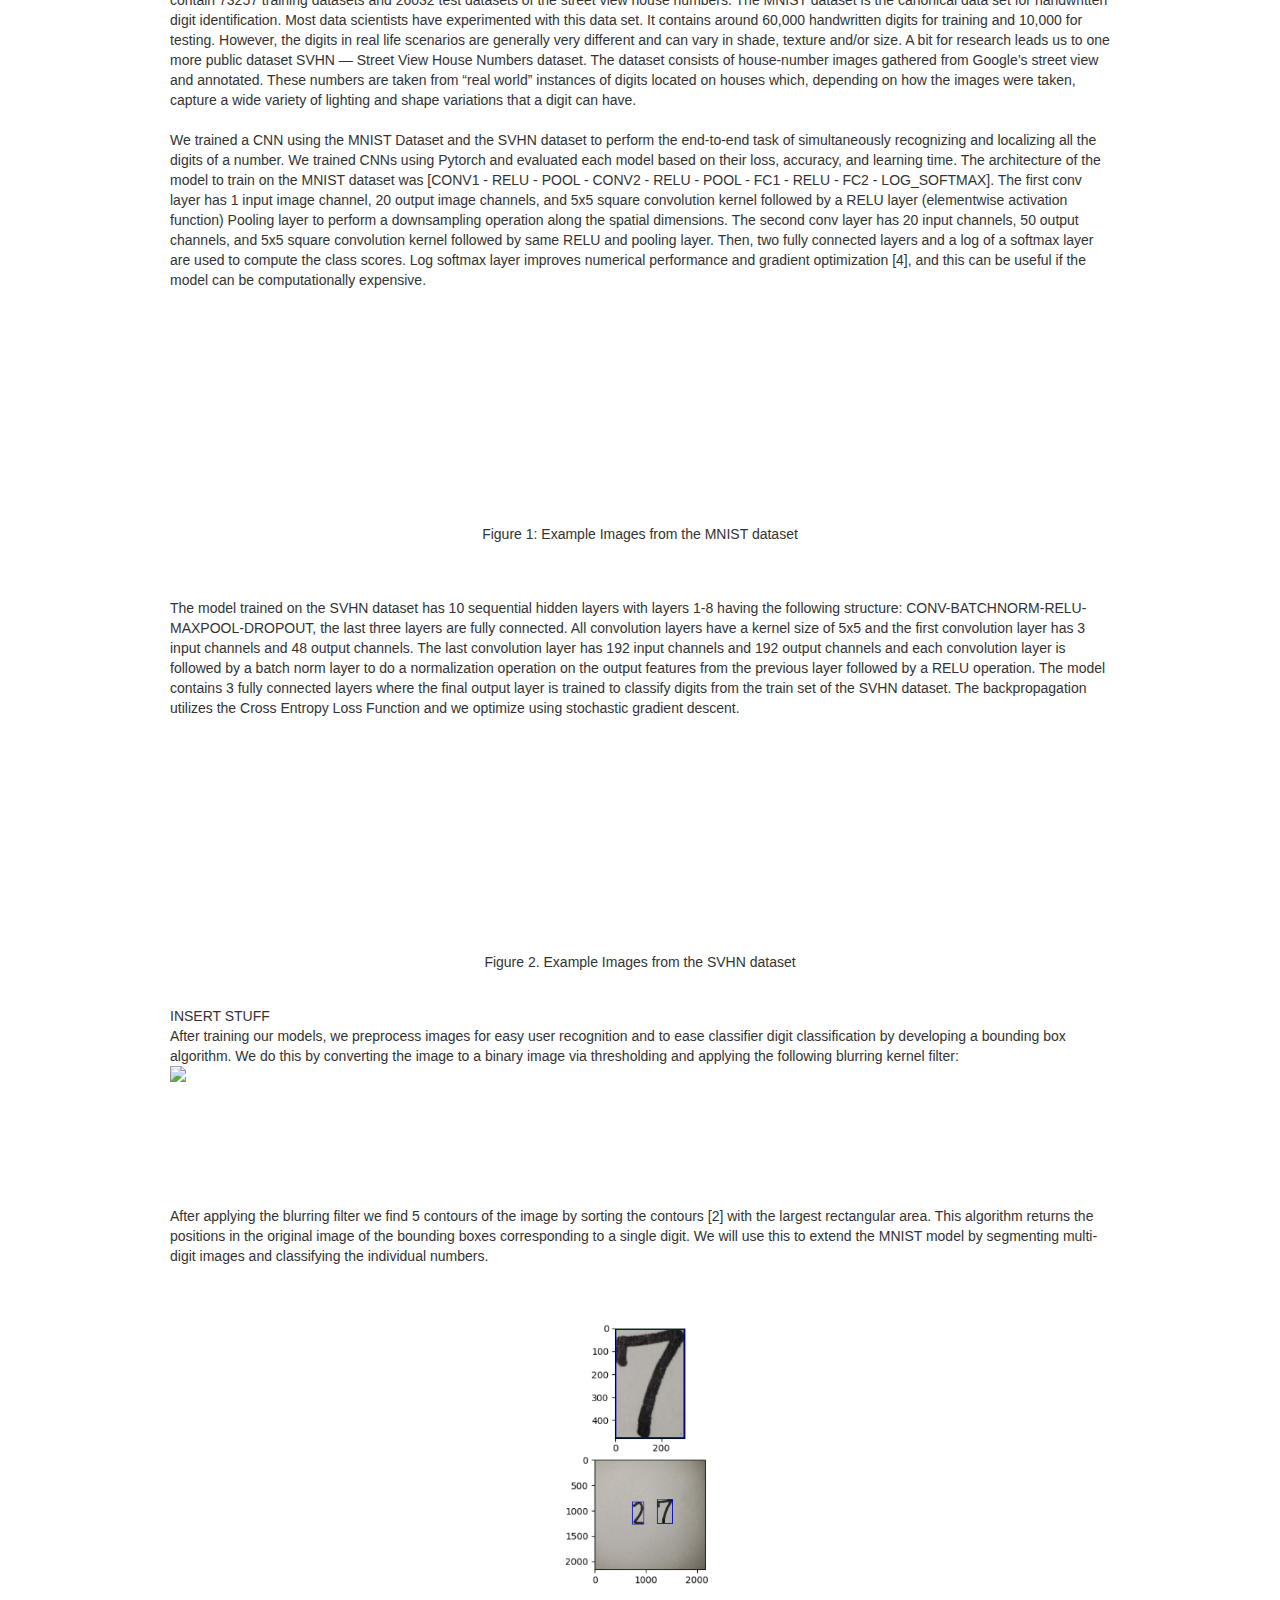
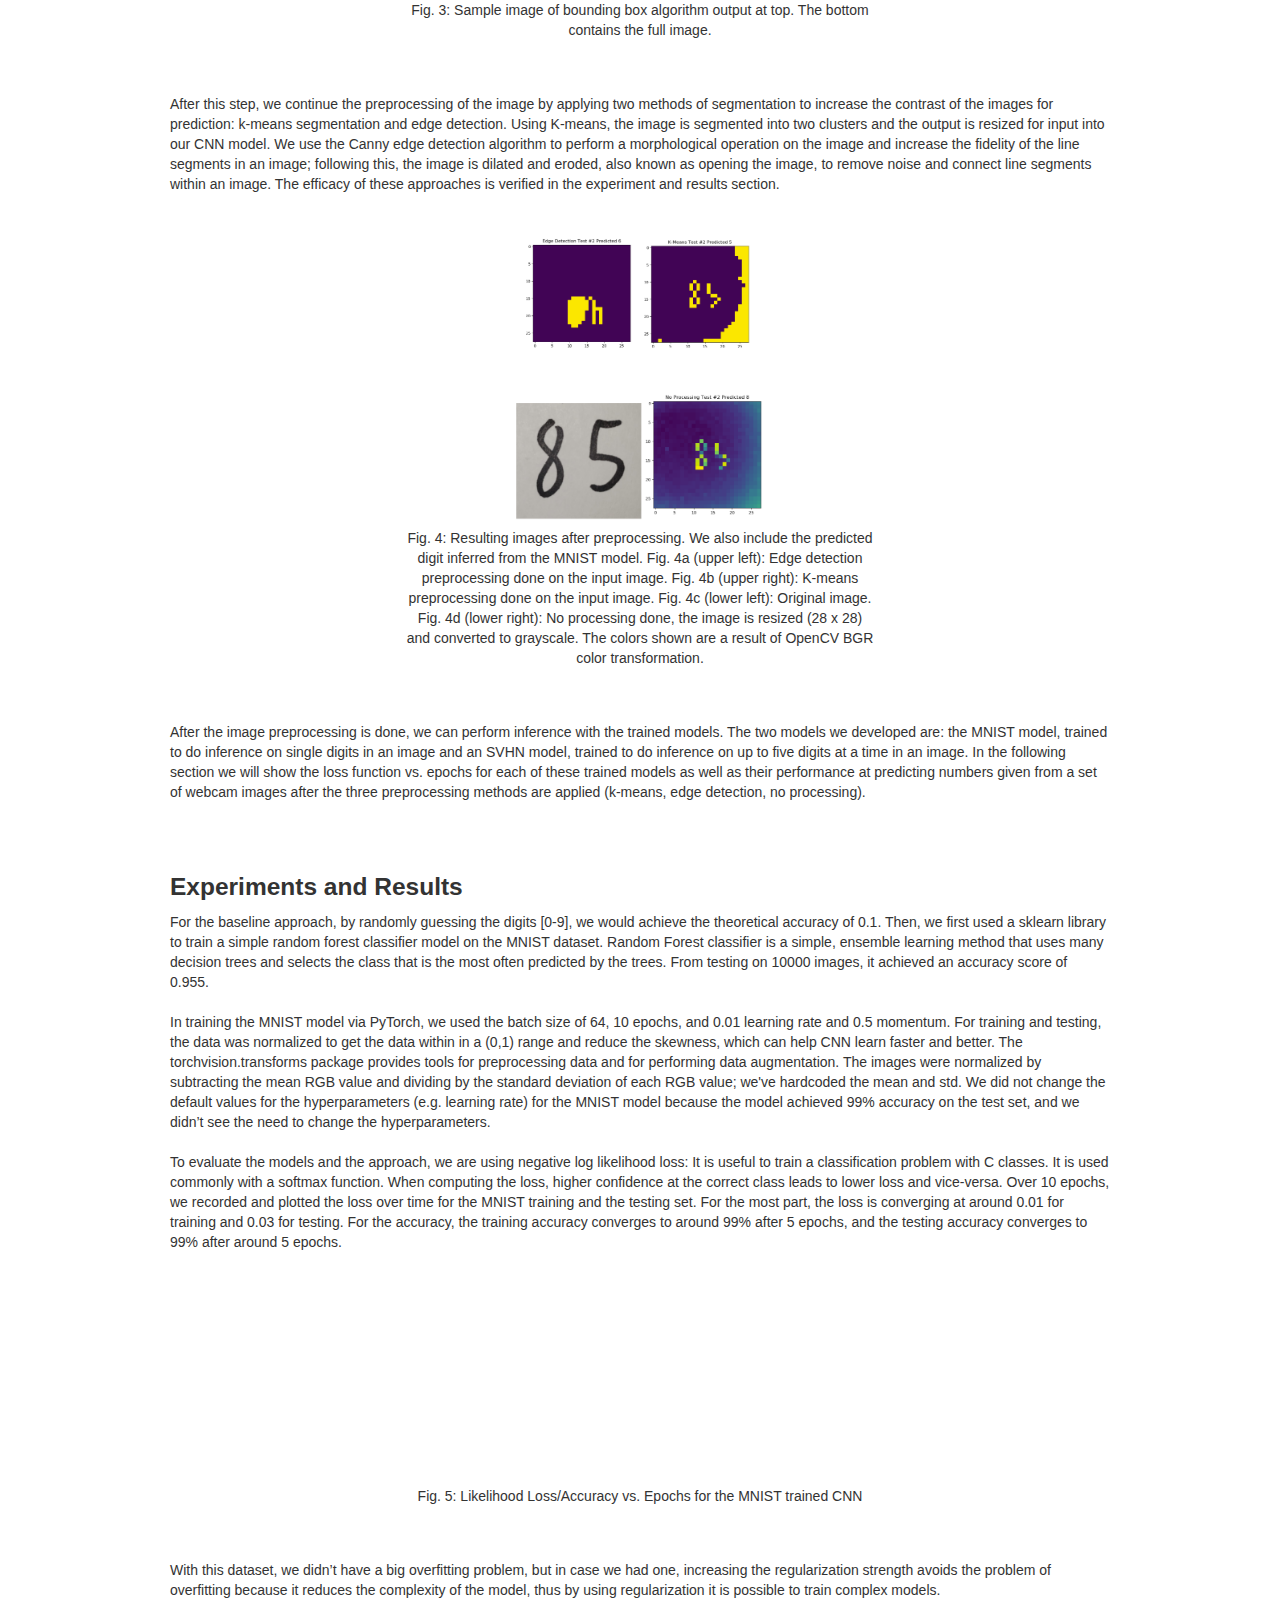
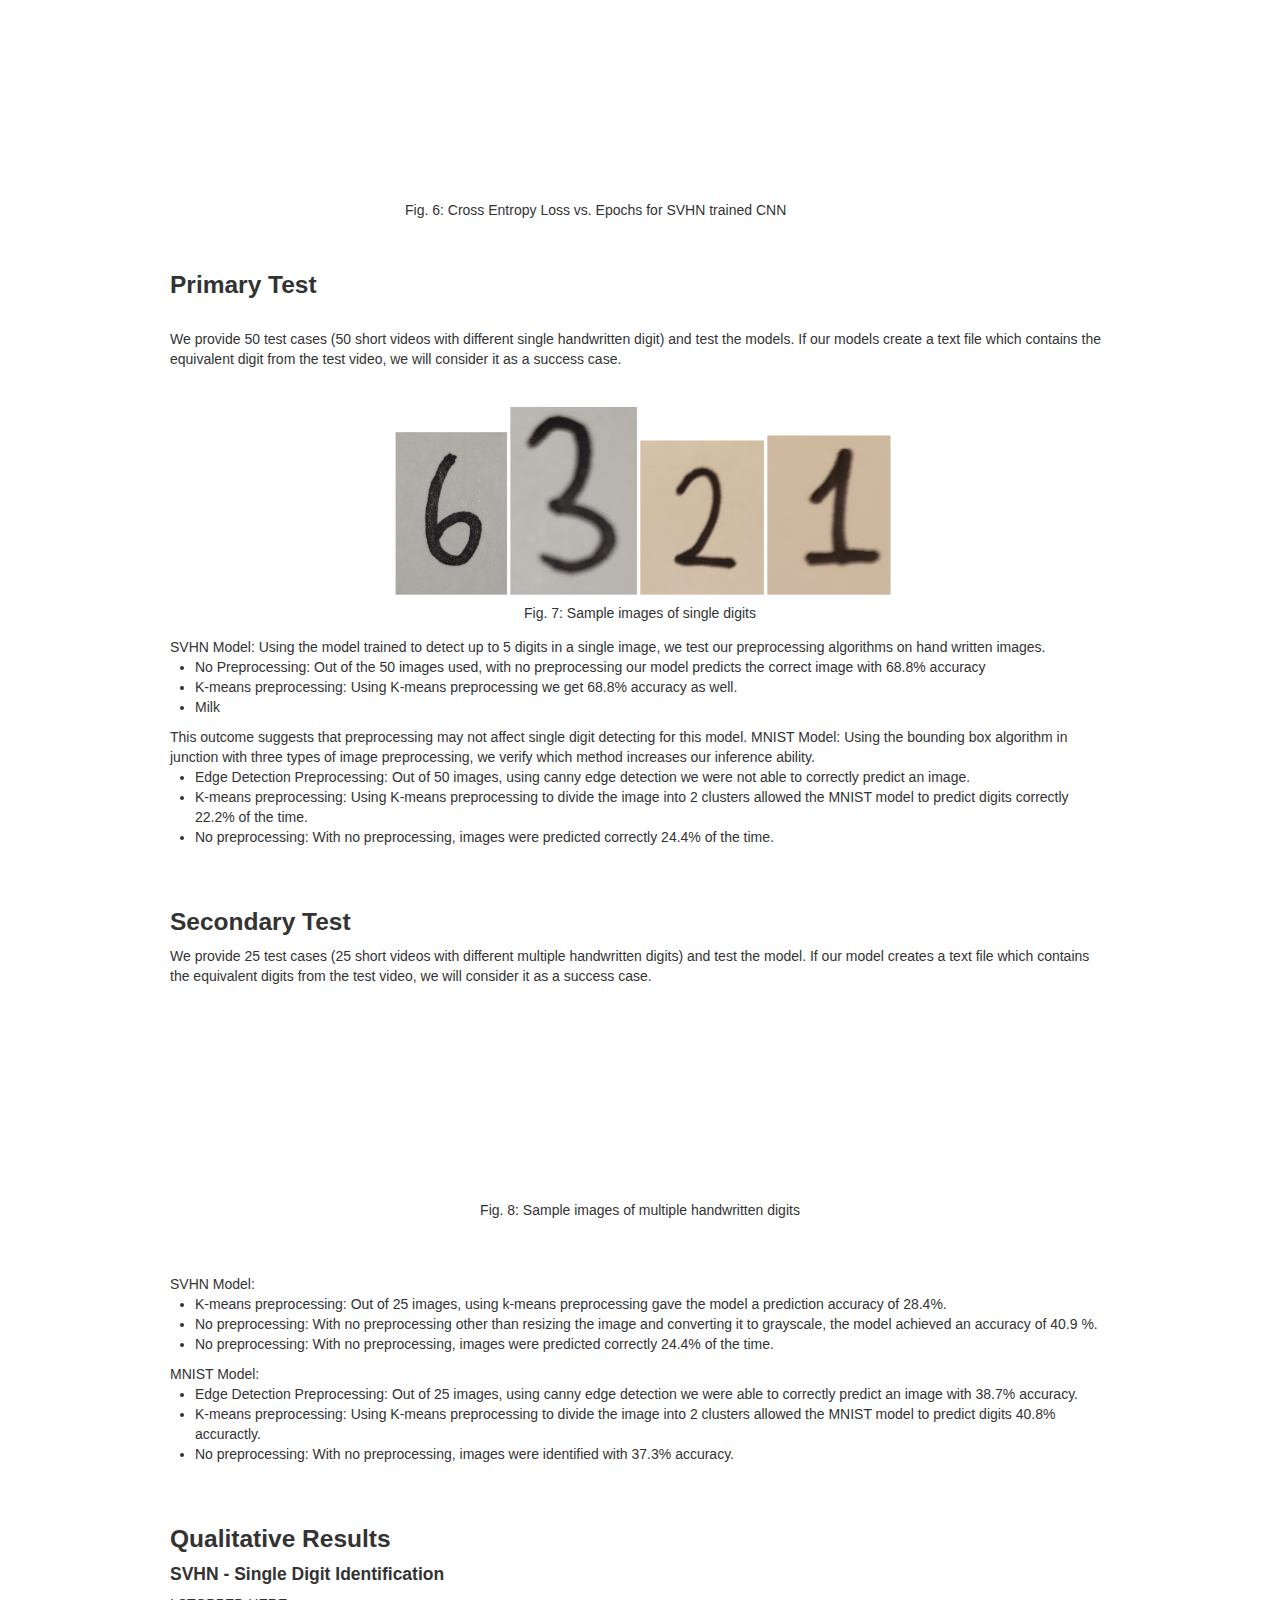
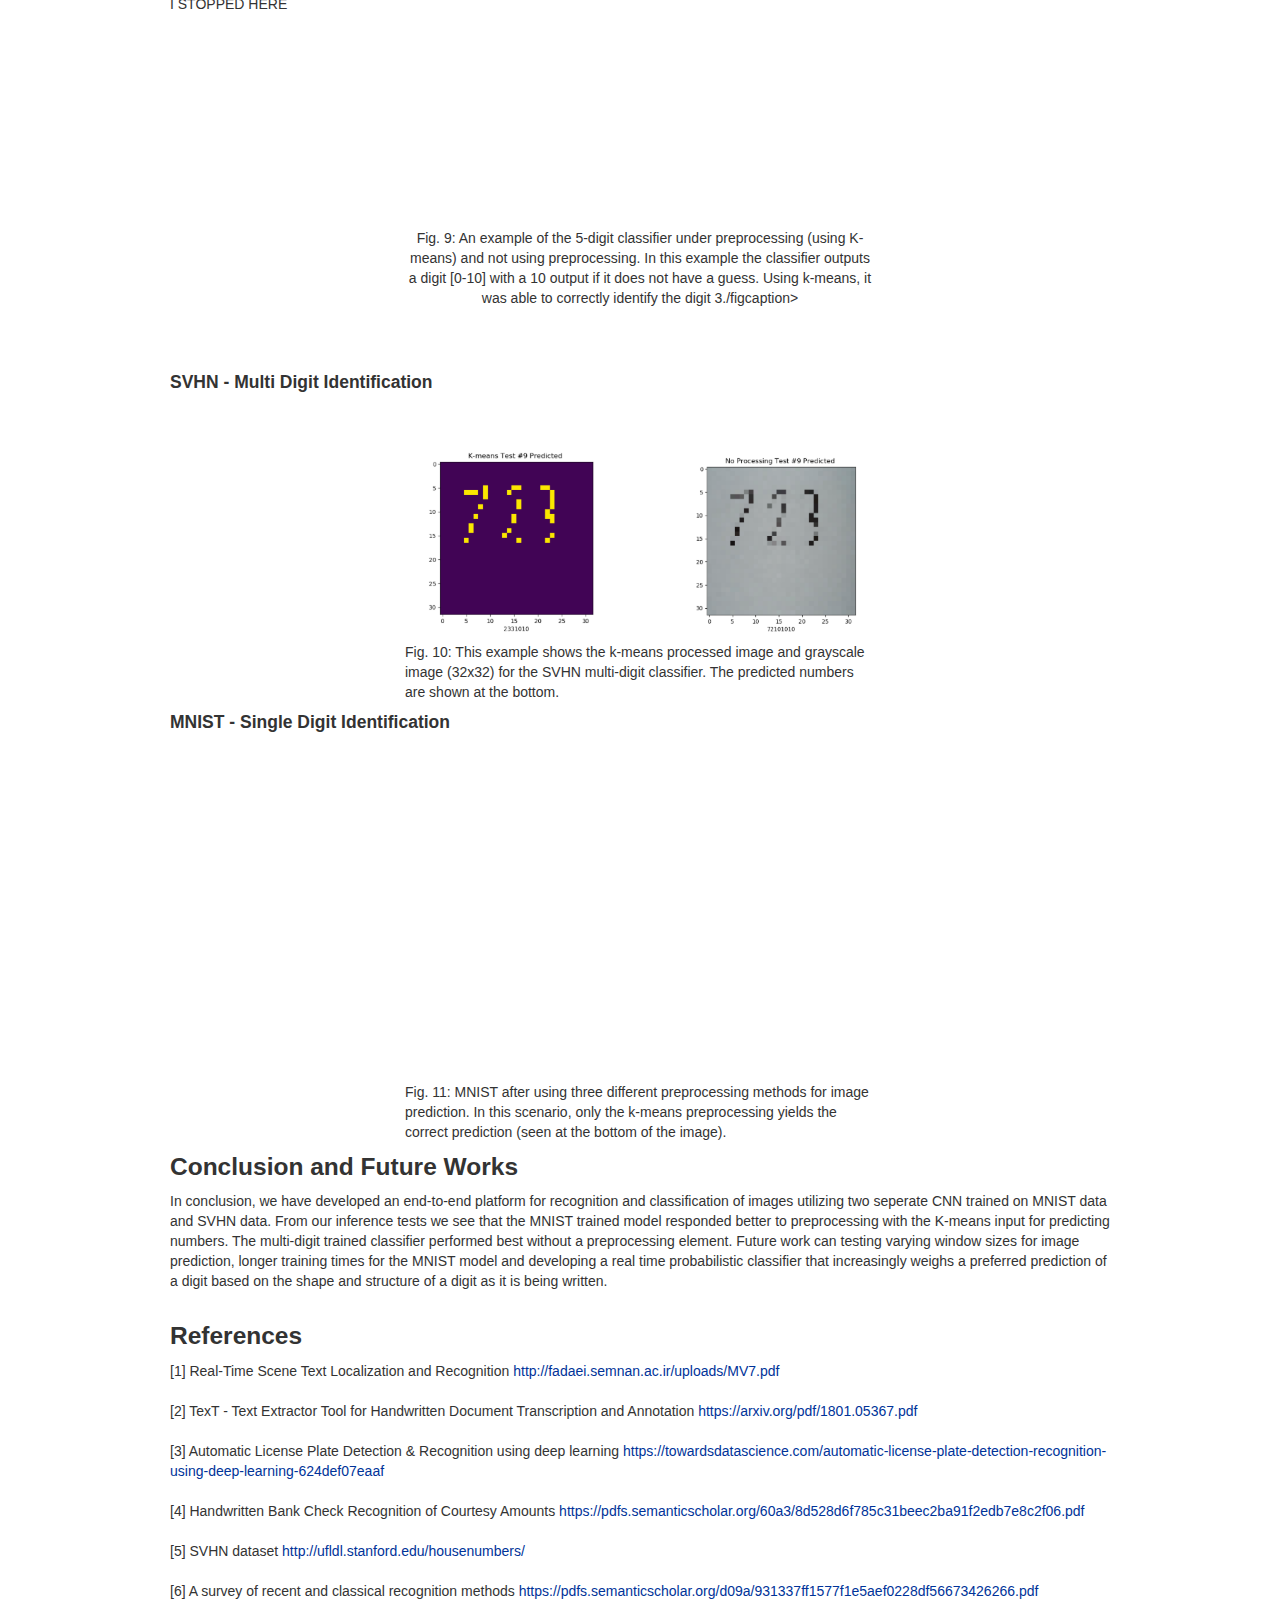
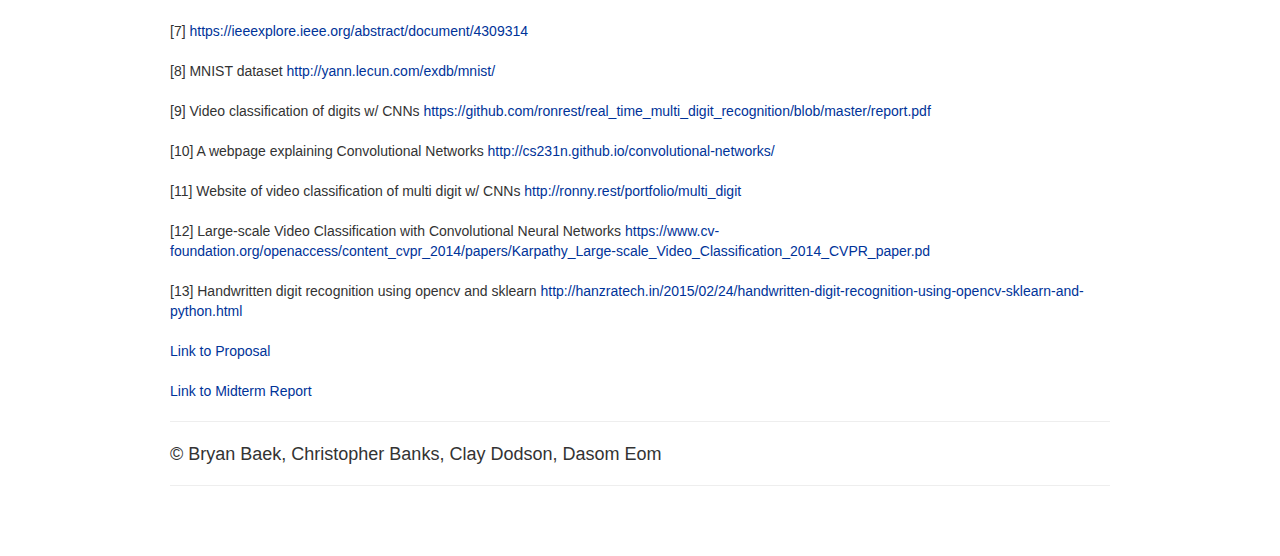
==== commit dc3d6b1b: "Update index.html" ====
--- a/index.html
+++ b/index.html
@@ -106,7 +106,7 @@
 	numerical performance and gradient optimization [4], 
 	and this can be useful if the model can be computationally expensive. 
  <br><br>
-  <figure>
+  <figure class="center">
     <img src="MNIST.png" alt="" style="height:200px" class="center">
   <figcaption>Figure 1: Example Images from the MNIST dataset  </figcaption>
 </figure>
@@ -128,7 +128,7 @@
 	utilizes the Cross Entropy Loss Function and we optimize
 	using stochastic gradient descent.
 <br><br>
-   <figure>
+   <figure class="center">
        <img src="SVHN.png" alt="" style="height:200px" class="center">
   <figcaption>Figure 2. Example Images from the SVHN dataset</figcaption>
 </figure>
@@ -154,7 +154,7 @@
 	and classifying the individual numbers.
   <br>
 <br> 
-   <figure>
+   <figure class="center">
        <img src="sampleBounding.PNG" alt="" style="height:300px" class="center">
   <figcaption>Fig. 3: Sample image of bounding box algorithm output at top. The bottom contains the full image.</figcaption>
 </figure>
@@ -163,7 +163,7 @@
 After this step,  we continue the preprocessing of the image by applying two methods of segmentation to increase the contrast of the images for prediction: k-means segmentation and edge detection. Using K-means, the image is segmented into two clusters and the output is resized for input into our CNN model. We use the Canny edge detection algorithm to perform a morphological operation on the image and increase the fidelity of the line segments in an image; following this, the image is dilated and eroded, also known as opening the image, to remove noise and connect line segments within an image. The efficacy of these approaches is verified in the experiment and results section.
 
 <br><br>
-   <figure>
+   <figure class="center">
        <img src="preprocessed.PNG" alt="" style="height:300px" class="center">
   <figcaption>Fig. 4: Resulting images after preprocessing. We also include the predicted digit inferred from the MNIST model. Fig. 4a (upper left): Edge detection preprocessing done on the input image. Fig. 4b (upper right): K-means preprocessing done on the input image. Fig. 4c (lower left): Original image. Fig. 4d (lower right): No processing done, the image is resized (28 x 28) and converted to grayscale. The colors shown are a result of OpenCV BGR color transformation.
 </figcaption>
@@ -210,7 +210,7 @@
   accuracy, the training accuracy converges to around 99% after 5 epochs, 
   and the testing accuracy converges to 99% after around 5 epochs.
   <br><br>
-  <figure>
+  <figure class="center">
   <img src="epochs.PNG" alt="" style="height:200px" class="center">
   <figcaption>Fig. 5: Likelihood Loss/Accuracy vs. Epochs for the MNIST trained CNN</figcaption>
   </figure>
@@ -233,7 +233,7 @@
  file which contains the equivalent digit from the test video, we will 
  consider it as a success case.
  <br><br>
-  <figure>
+  <figure class="center">
   <img src="testcases.PNG" alt="" style="height:200px" class="center">
   <figcaption>Fig. 7: Sample images of single digits</figcaption>
   </figure>
@@ -265,7 +265,7 @@
 
 <h3>Secondary Test</h3>
 We provide 25 test cases (25 short videos with different multiple handwritten digits)  and test the model. If our model creates a text file which contains the equivalent digits from the test video, we will consider it as a success case.
-<figure>
+<figure class="center">
 <img src="test25.PNG" alt="" style="height:200px" class="center">
 <figcaption>Fig. 8: Sample images of multiple handwritten digits</figcaption>
 </figure>
@@ -299,7 +299,7 @@
   <h4>SVHN - Single Digit Identification</h4>
   I STOPPED HERE
   
-<figure>
+<figure class="center">
 <img src="kmeans3.PNG" alt="" style="height:200px" class="center">
 <figcaption>Fig. 9: An example of the 5-digit classifier under 
 	preprocessing (using K-means) and not using preprocessing. 
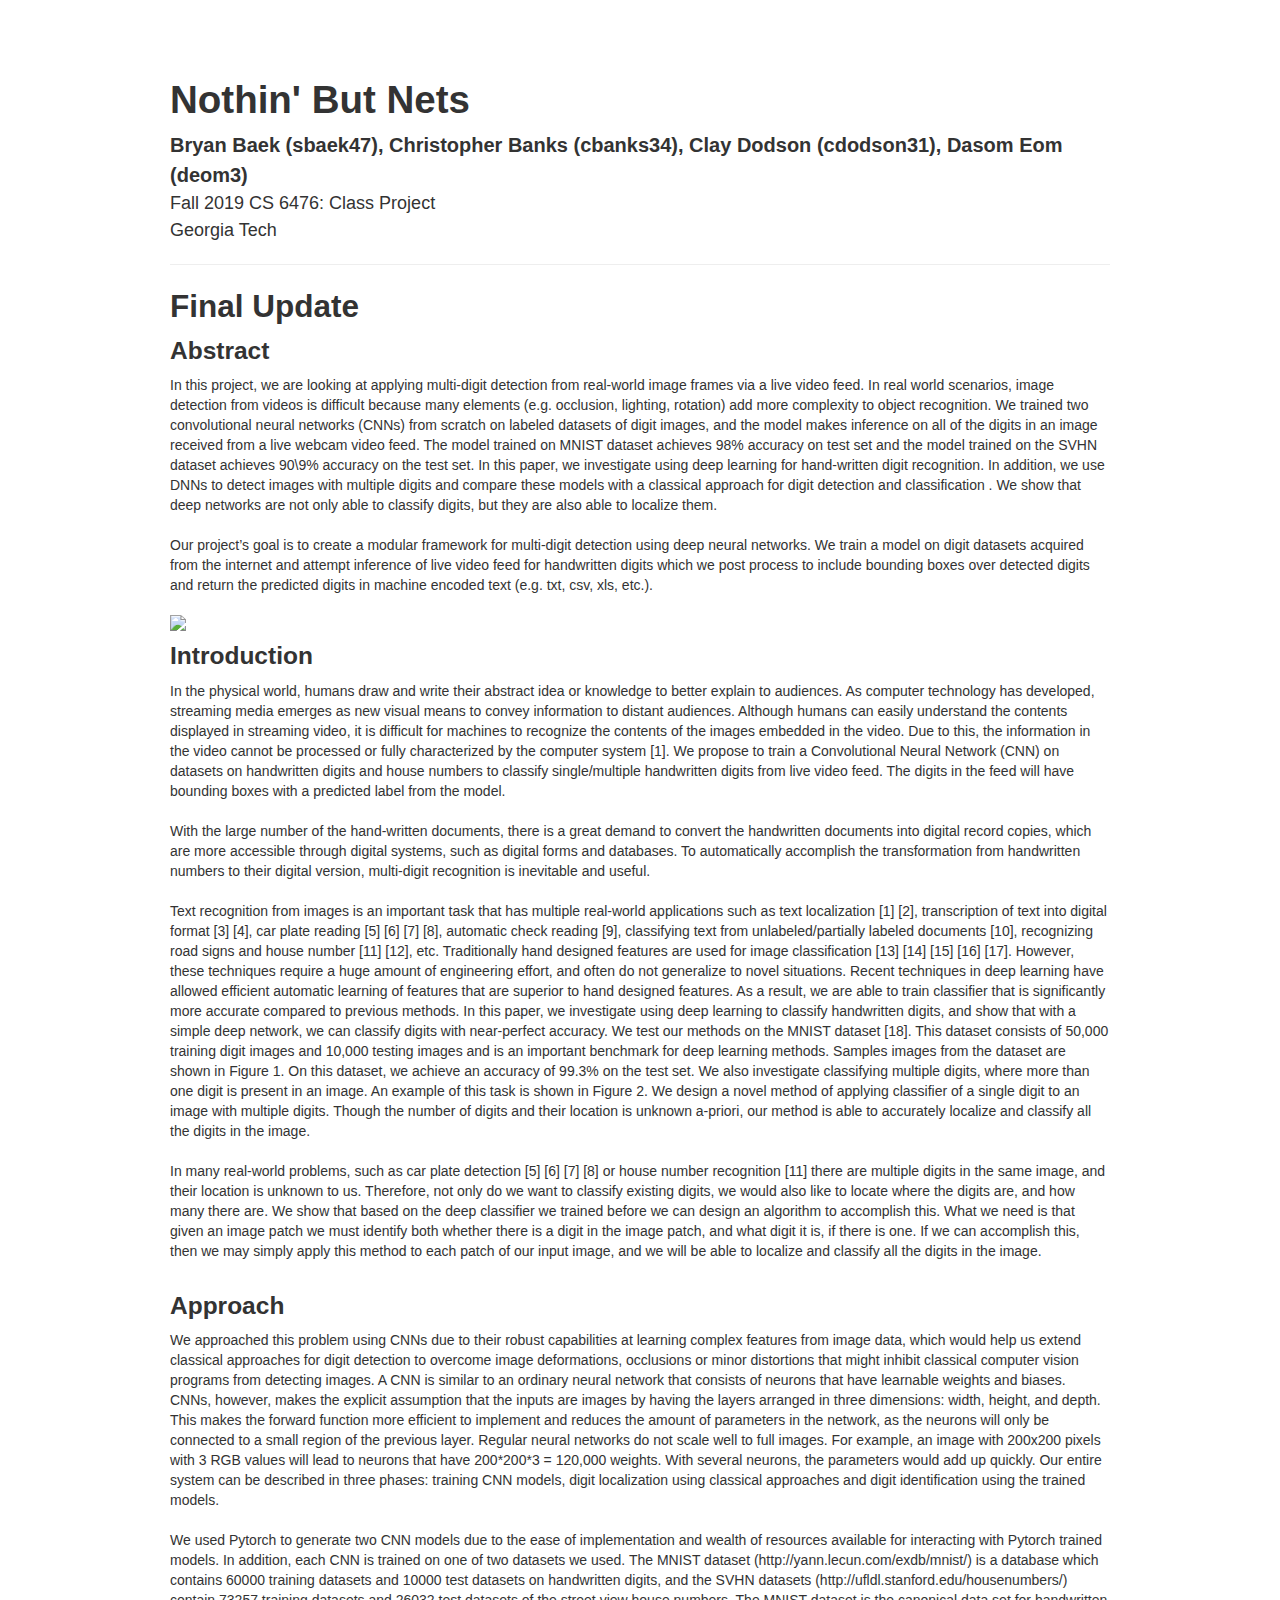
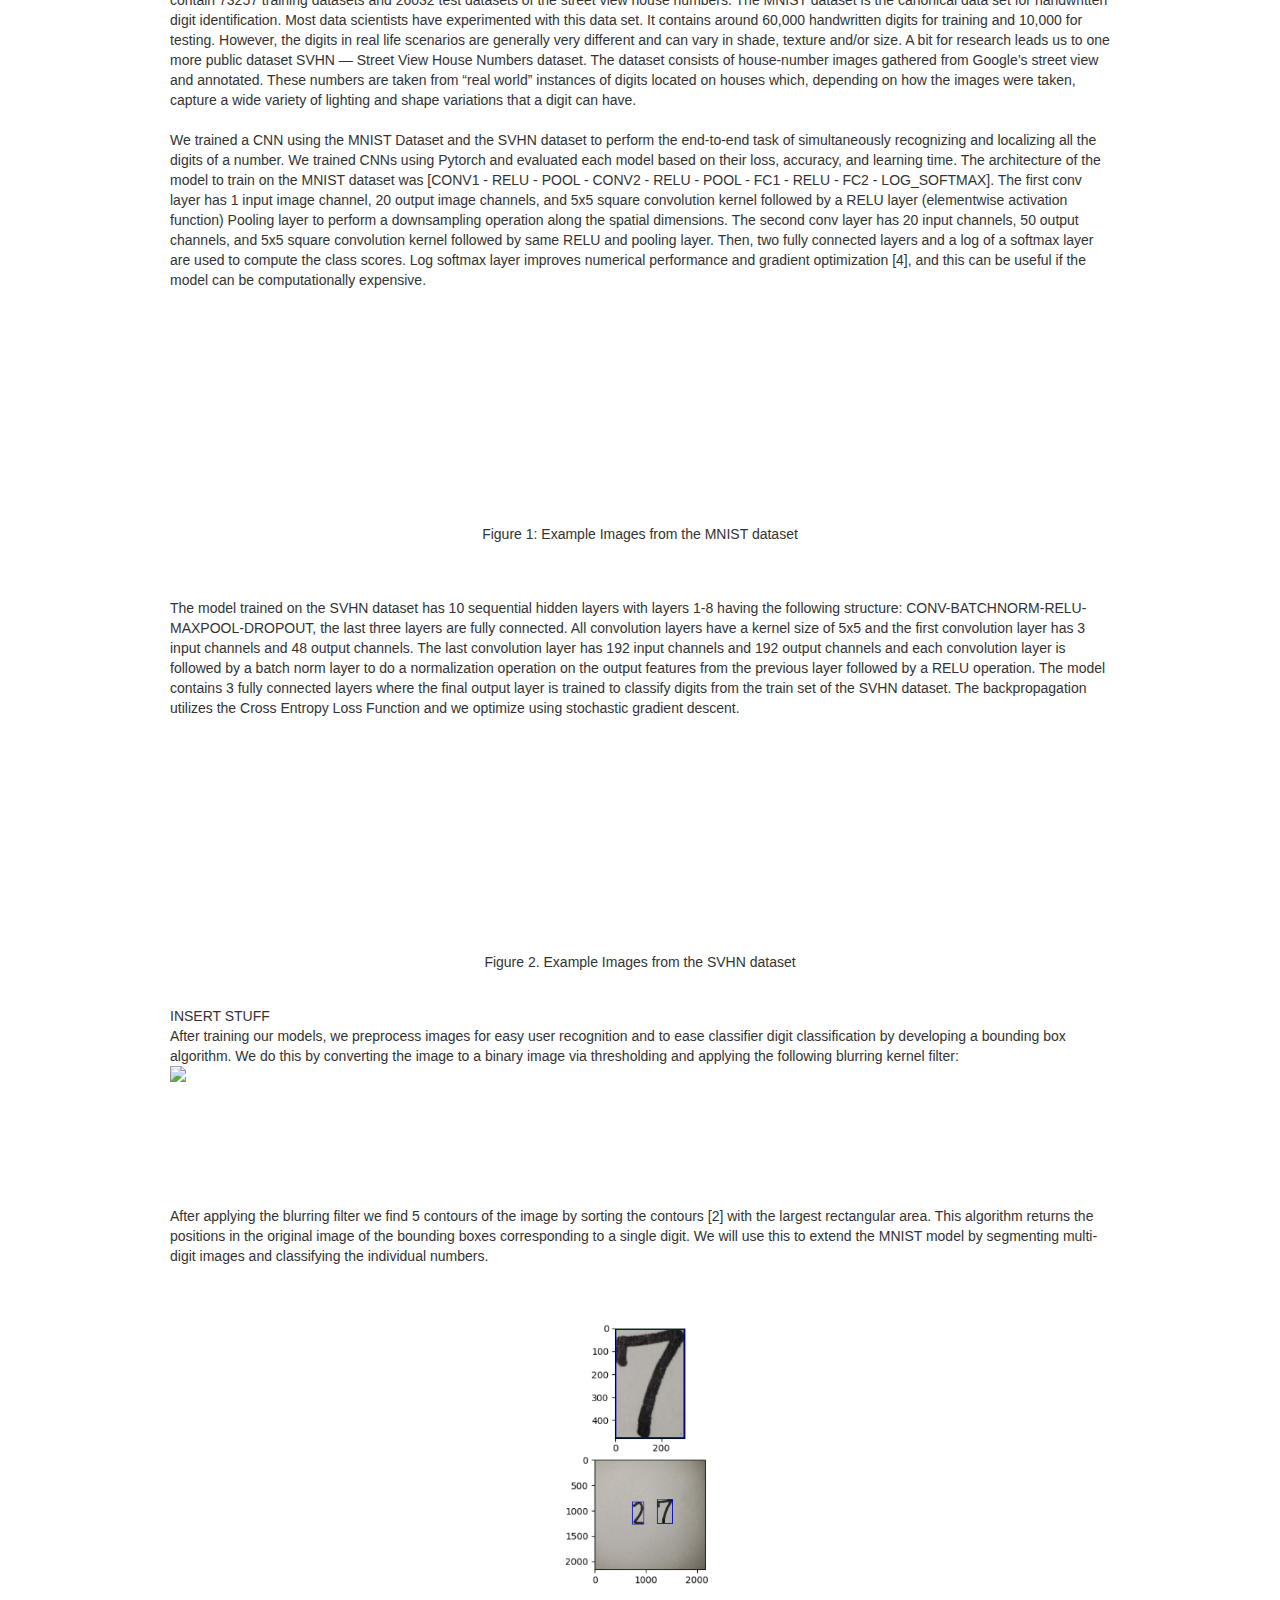
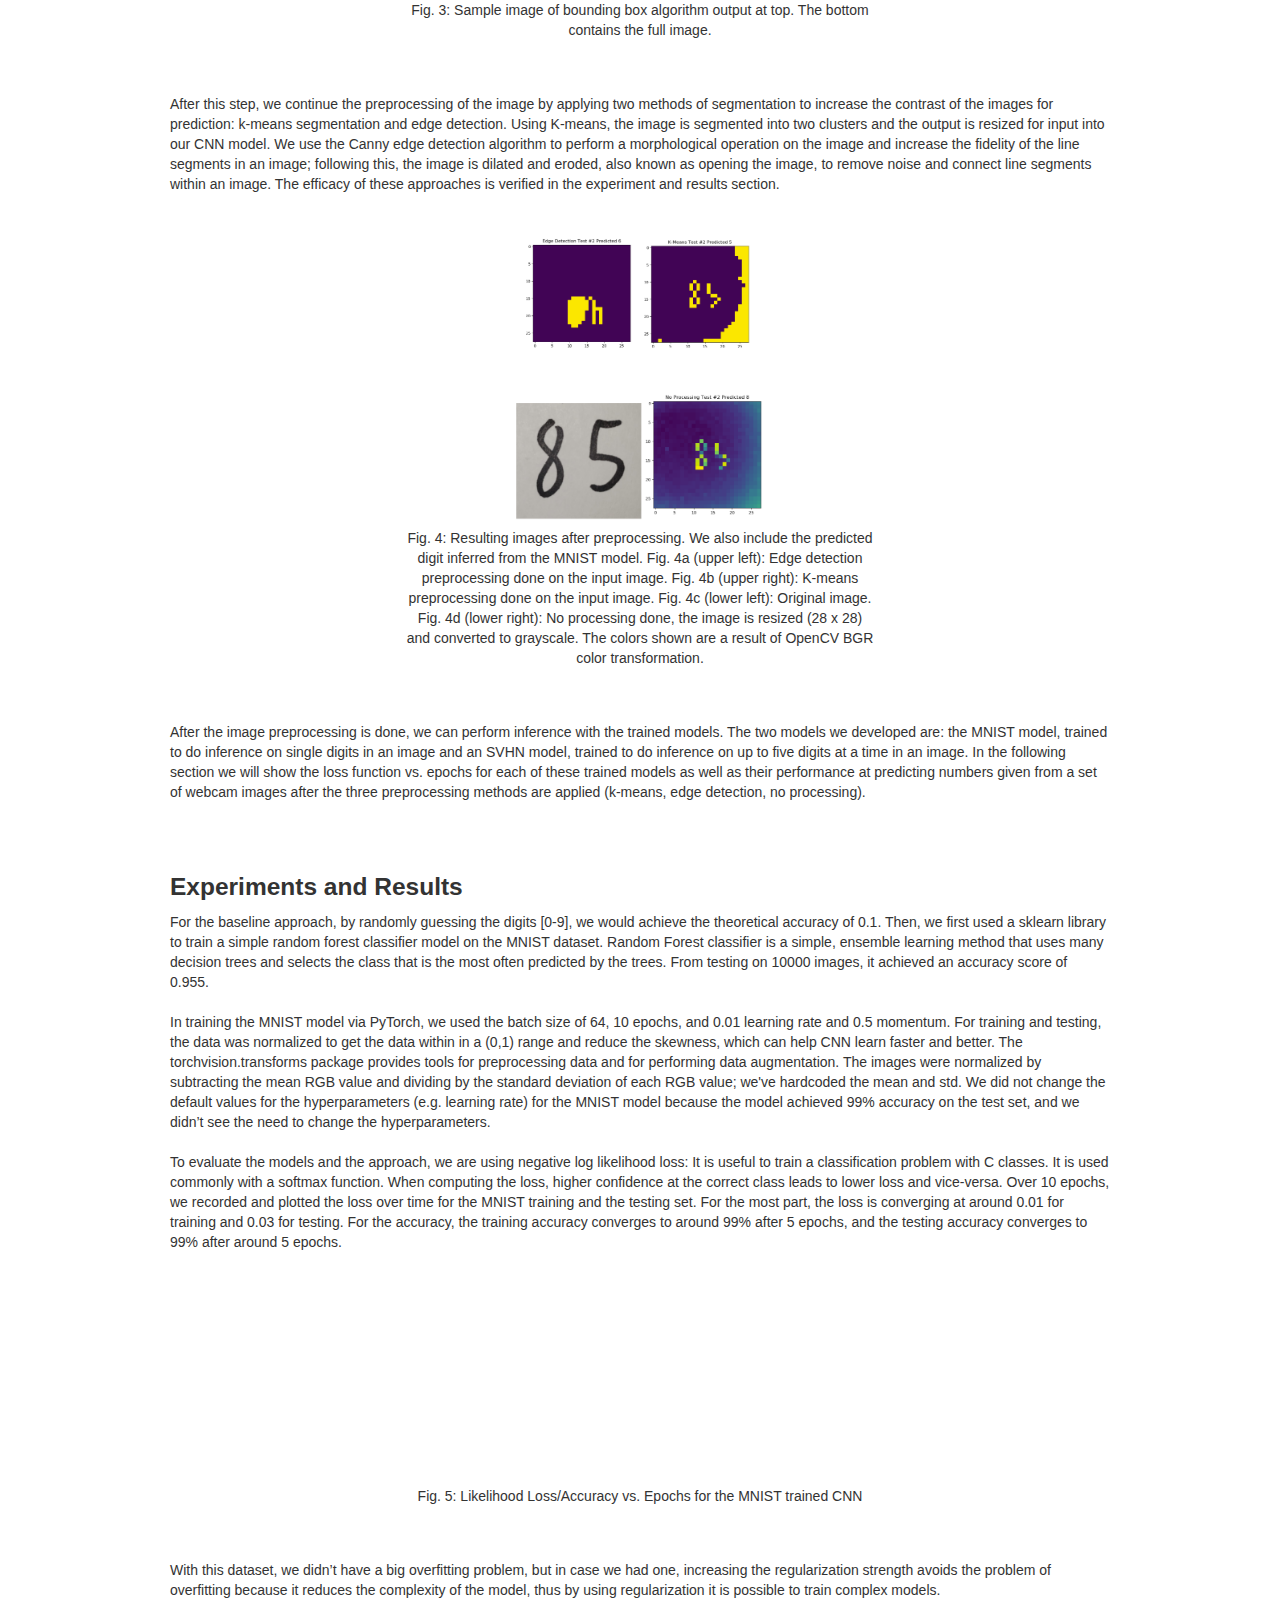
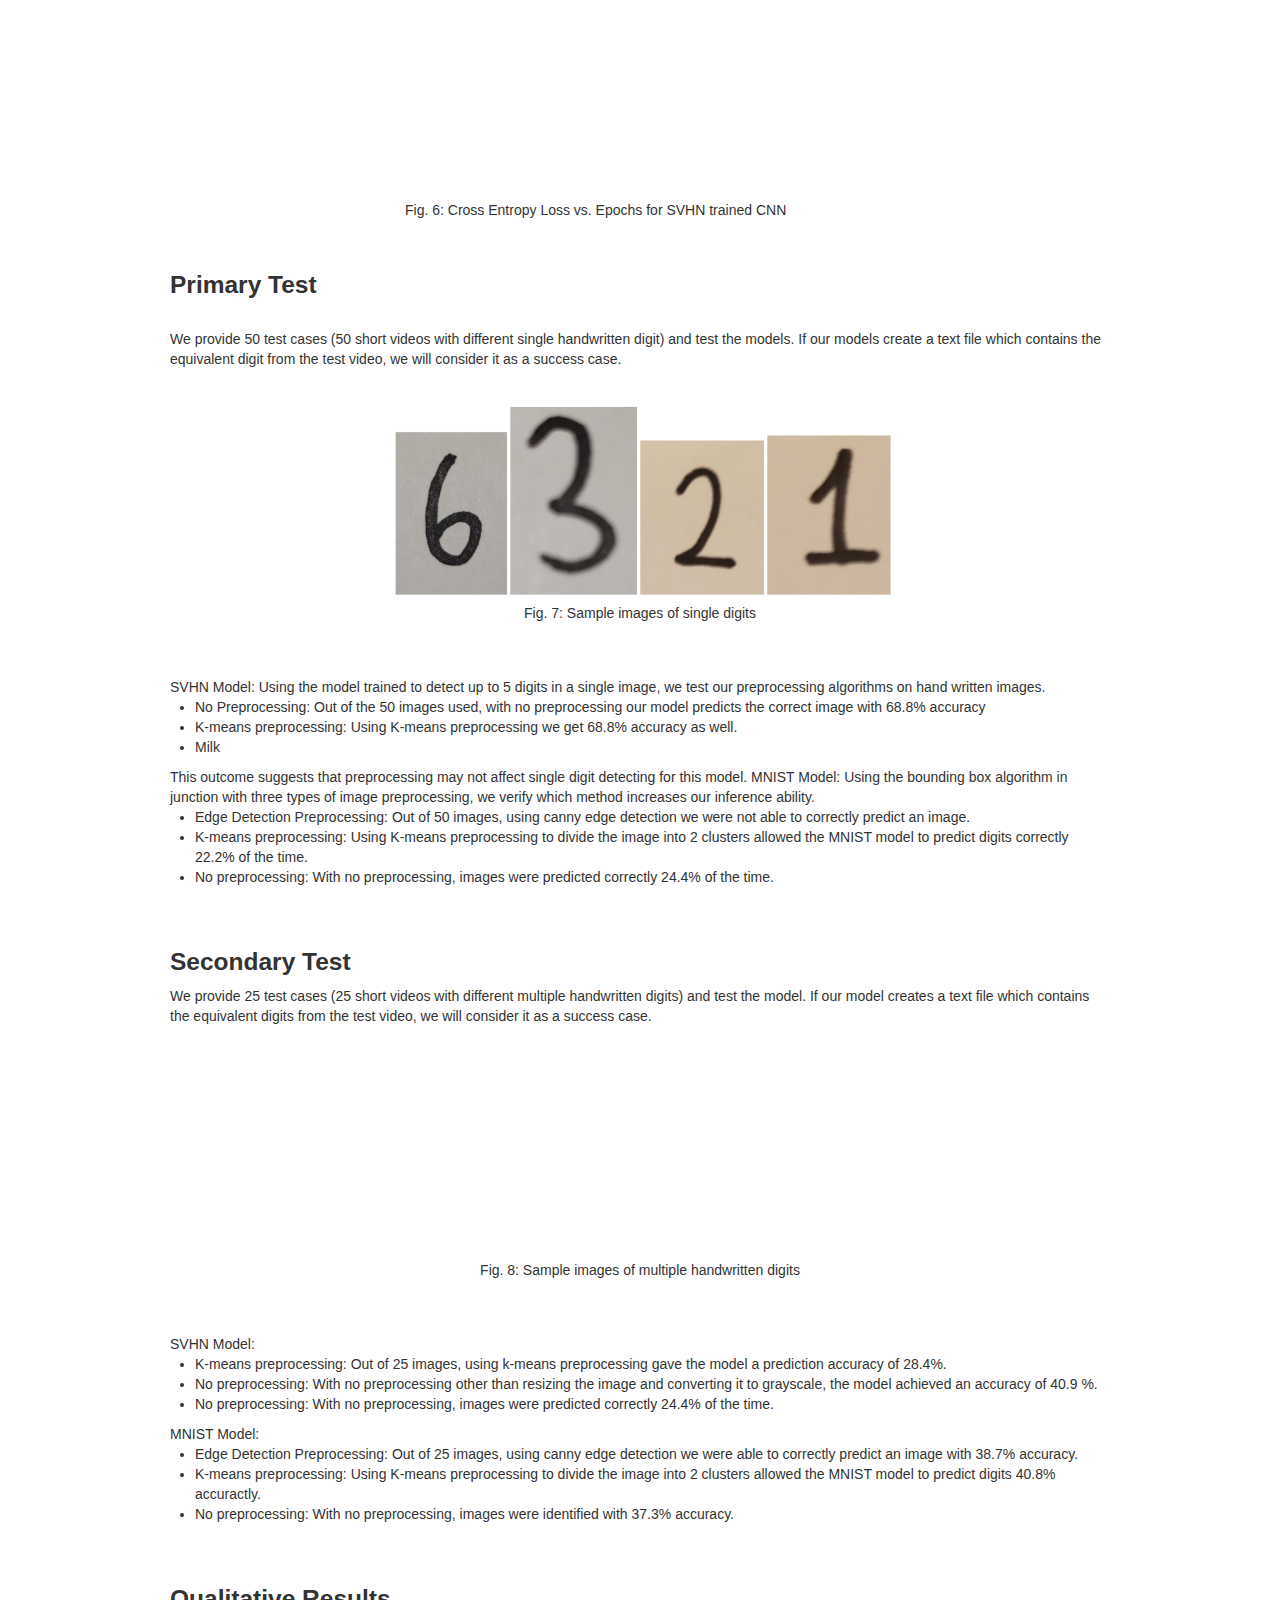
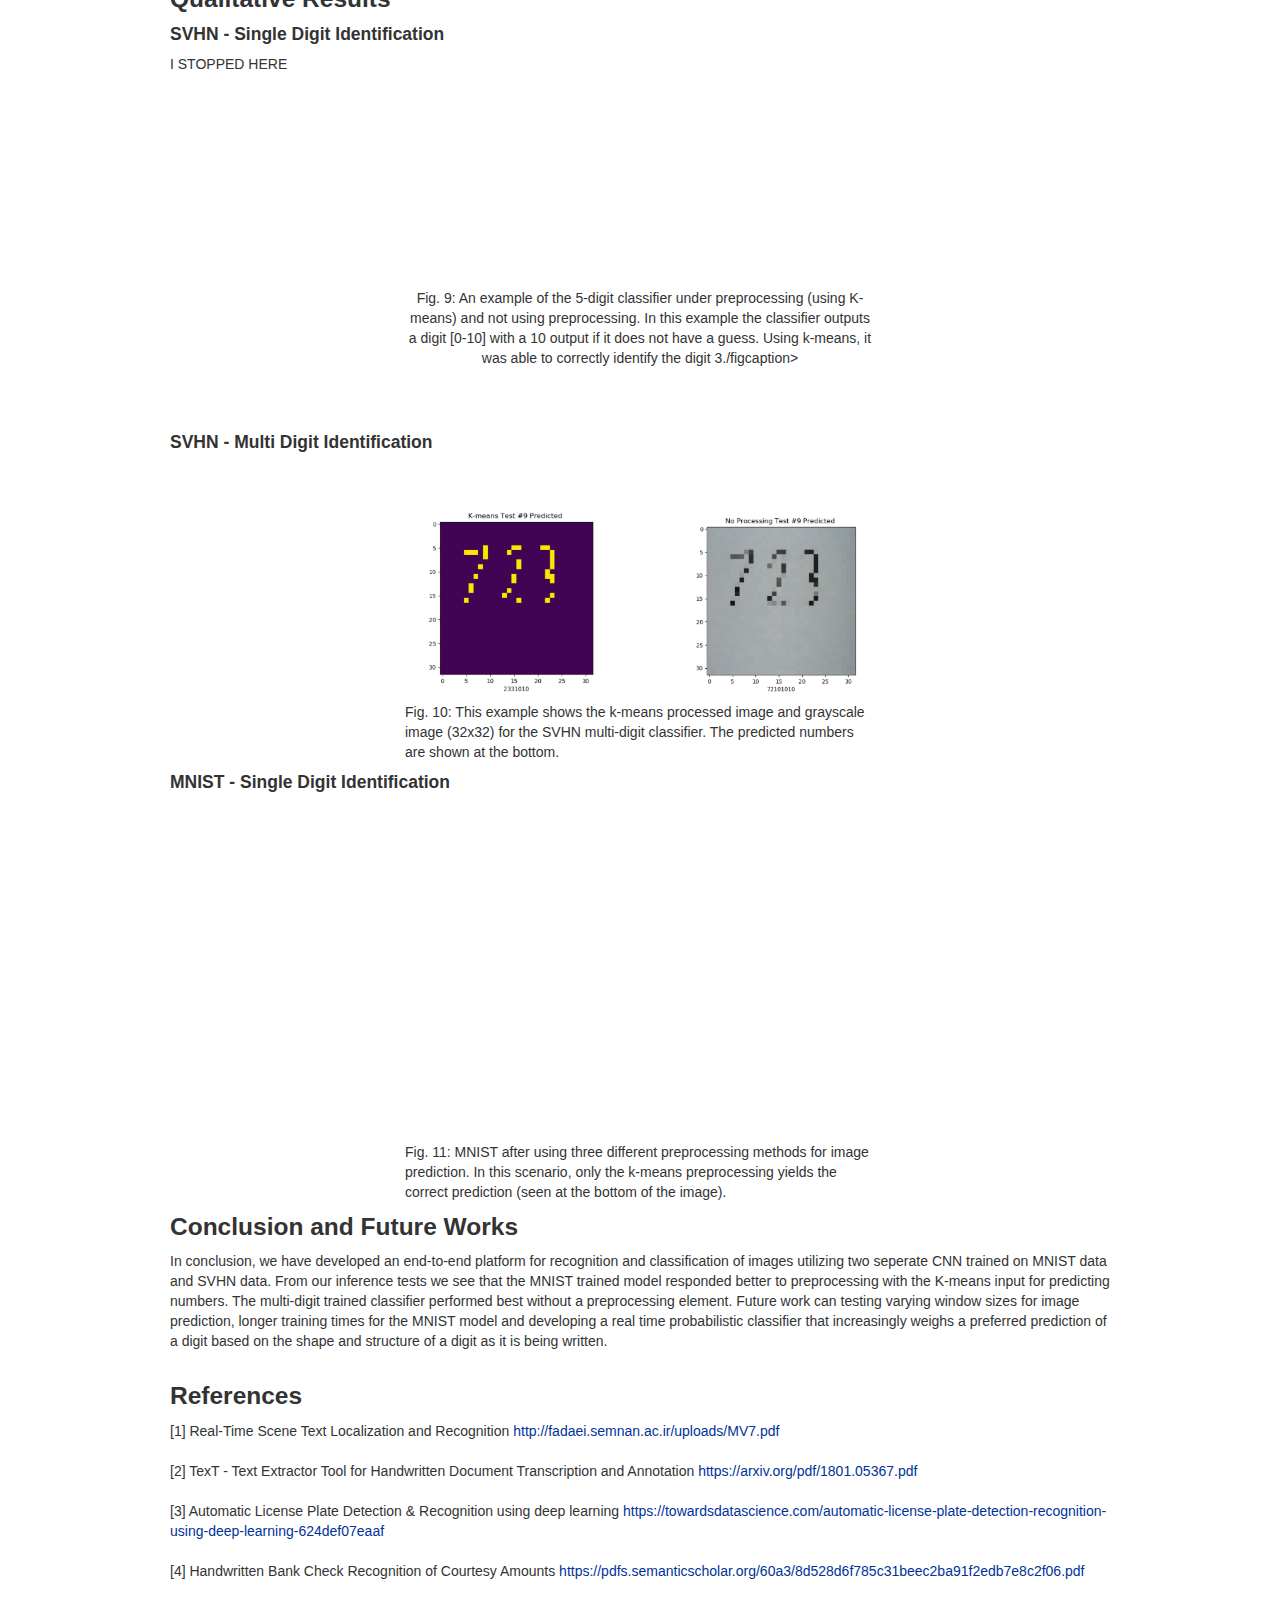
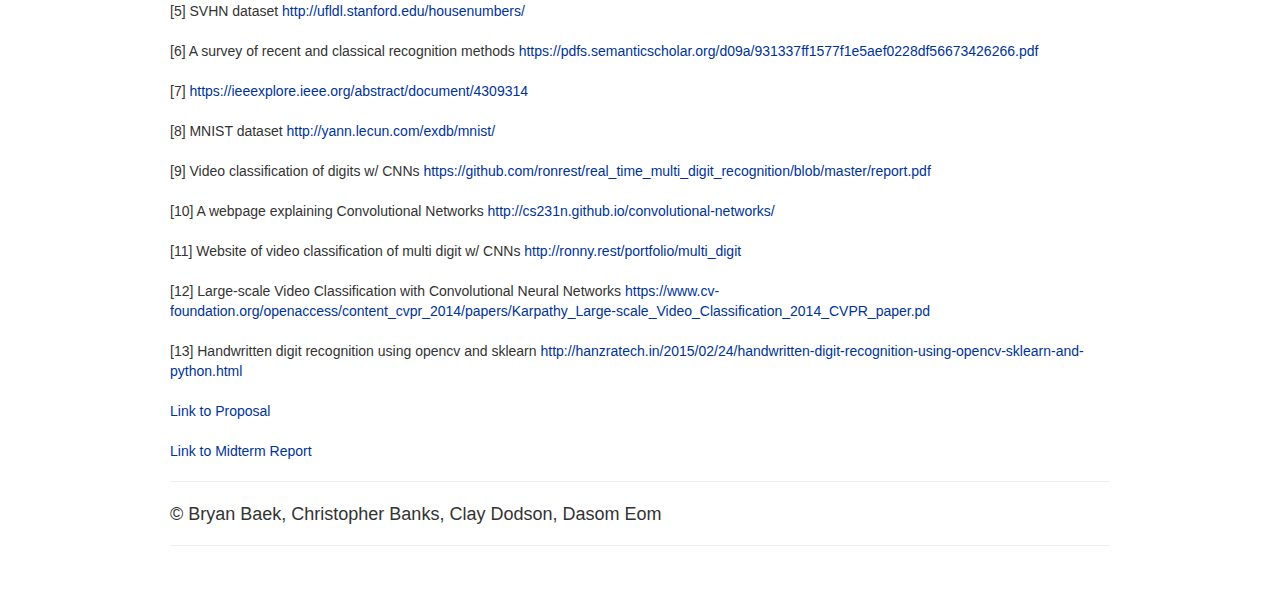
==== commit 021e0a03: "Update index.html" ====
--- a/index.html
+++ b/index.html
@@ -143,7 +143,7 @@
 	via thresholding and applying the following
 	blurring kernel filter:
 	<br>
-	<img src="kernel.PNG"  style="height:100px" class="center">
+	<img src="kernel.PNG"  style="height:100px" style="width:120px" class="center">
 <br>
 <br>
 After applying the blurring filter we find 5 contours of the image 
@@ -237,6 +237,7 @@
   <img src="testcases.PNG" alt="" style="height:200px" class="center">
   <figcaption>Fig. 7: Sample images of single digits</figcaption>
   </figure>
+	<br><br>
 SVHN Model:
 Using the model trained to detect up to 5 digits in a single image, 
 we test our preprocessing algorithms on hand written images.
@@ -265,6 +266,7 @@
 
 <h3>Secondary Test</h3>
 We provide 25 test cases (25 short videos with different multiple handwritten digits)  and test the model. If our model creates a text file which contains the equivalent digits from the test video, we will consider it as a success case.
+<br><br>
 <figure class="center">
 <img src="test25.PNG" alt="" style="height:200px" class="center">
 <figcaption>Fig. 8: Sample images of multiple handwritten digits</figcaption>
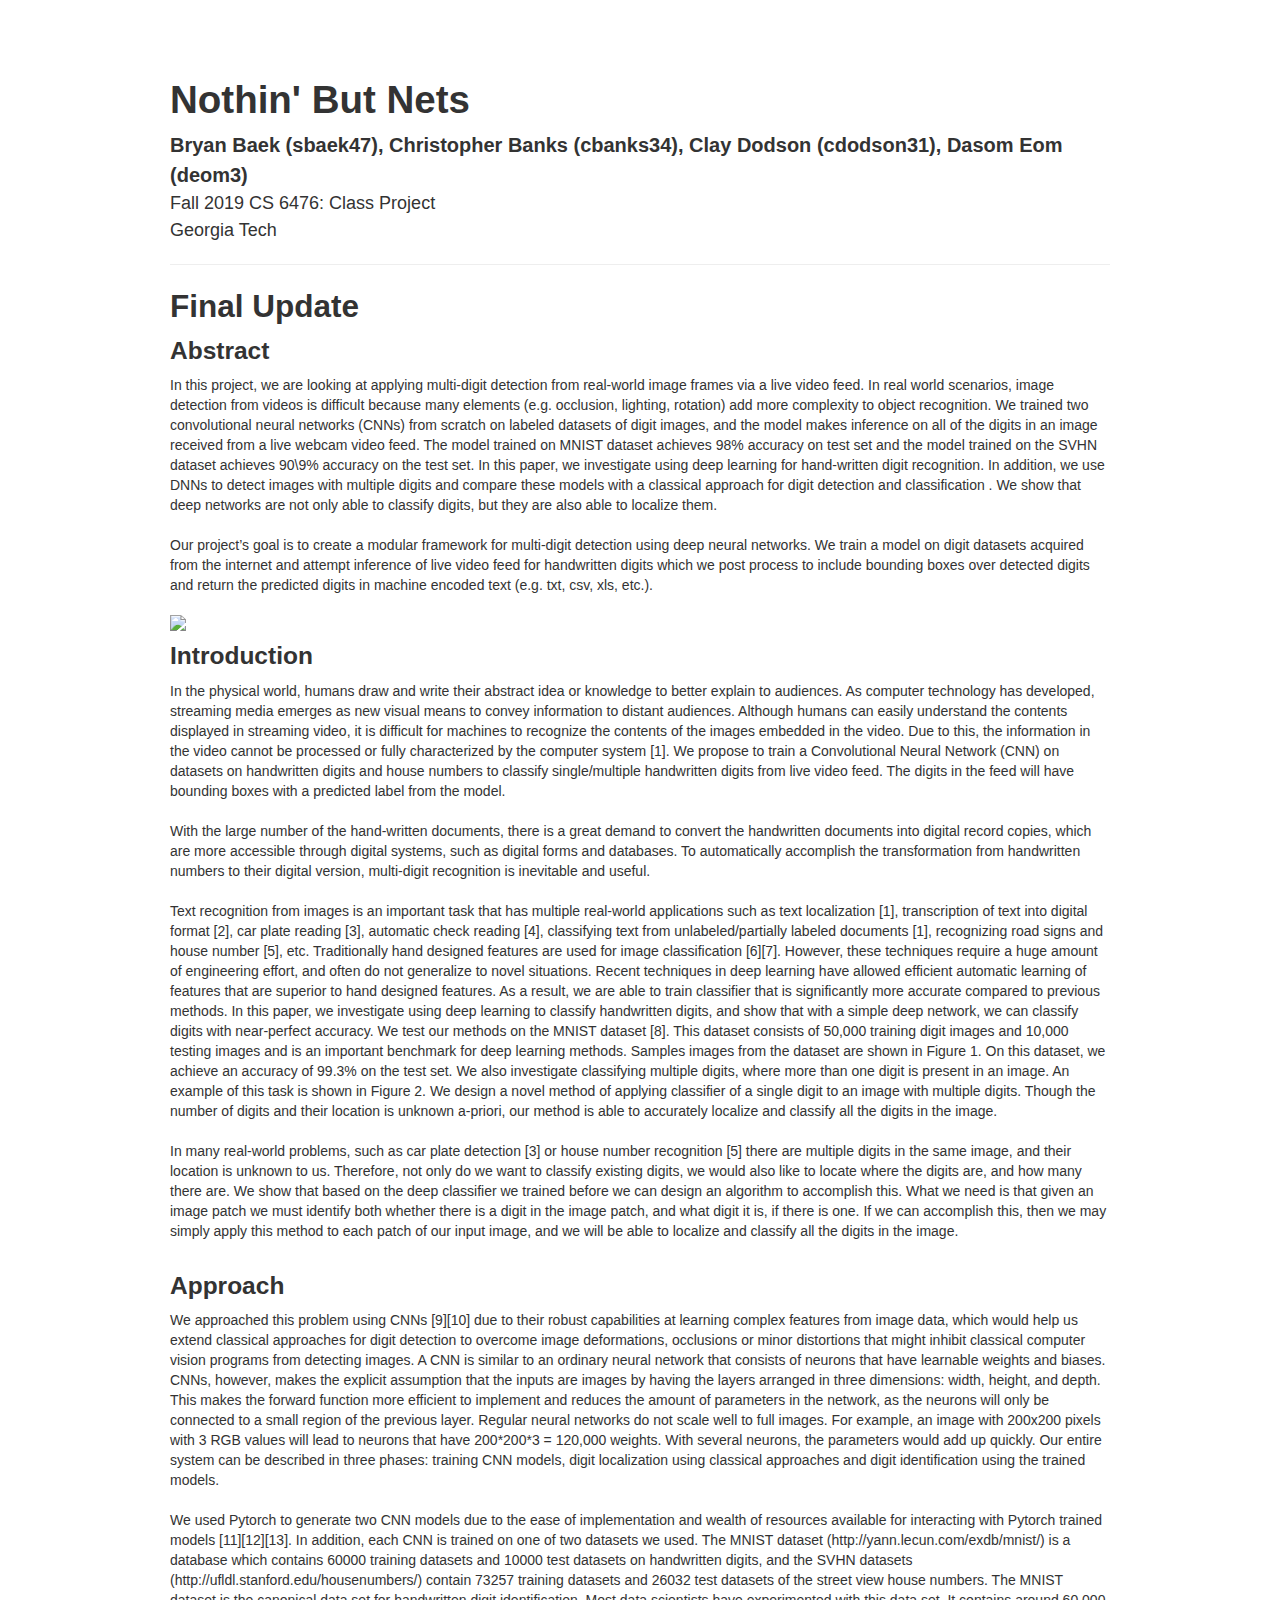
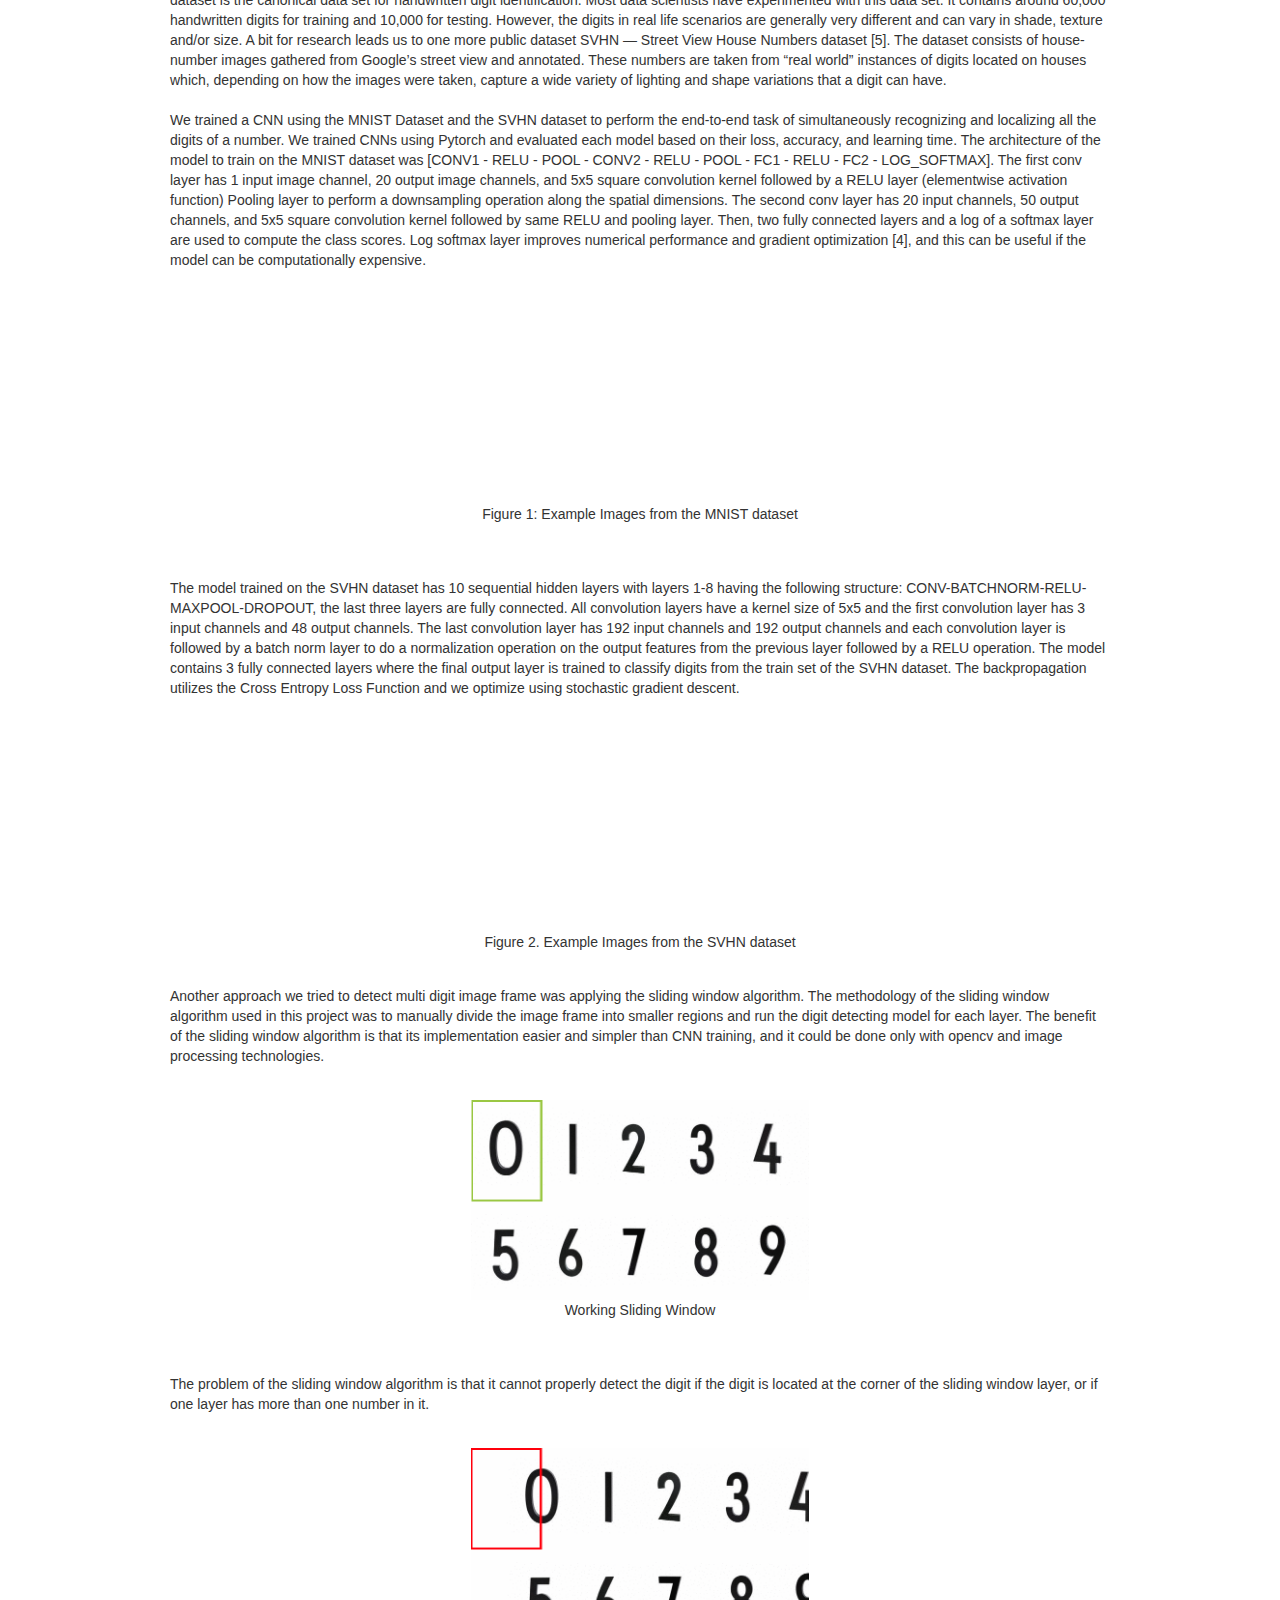
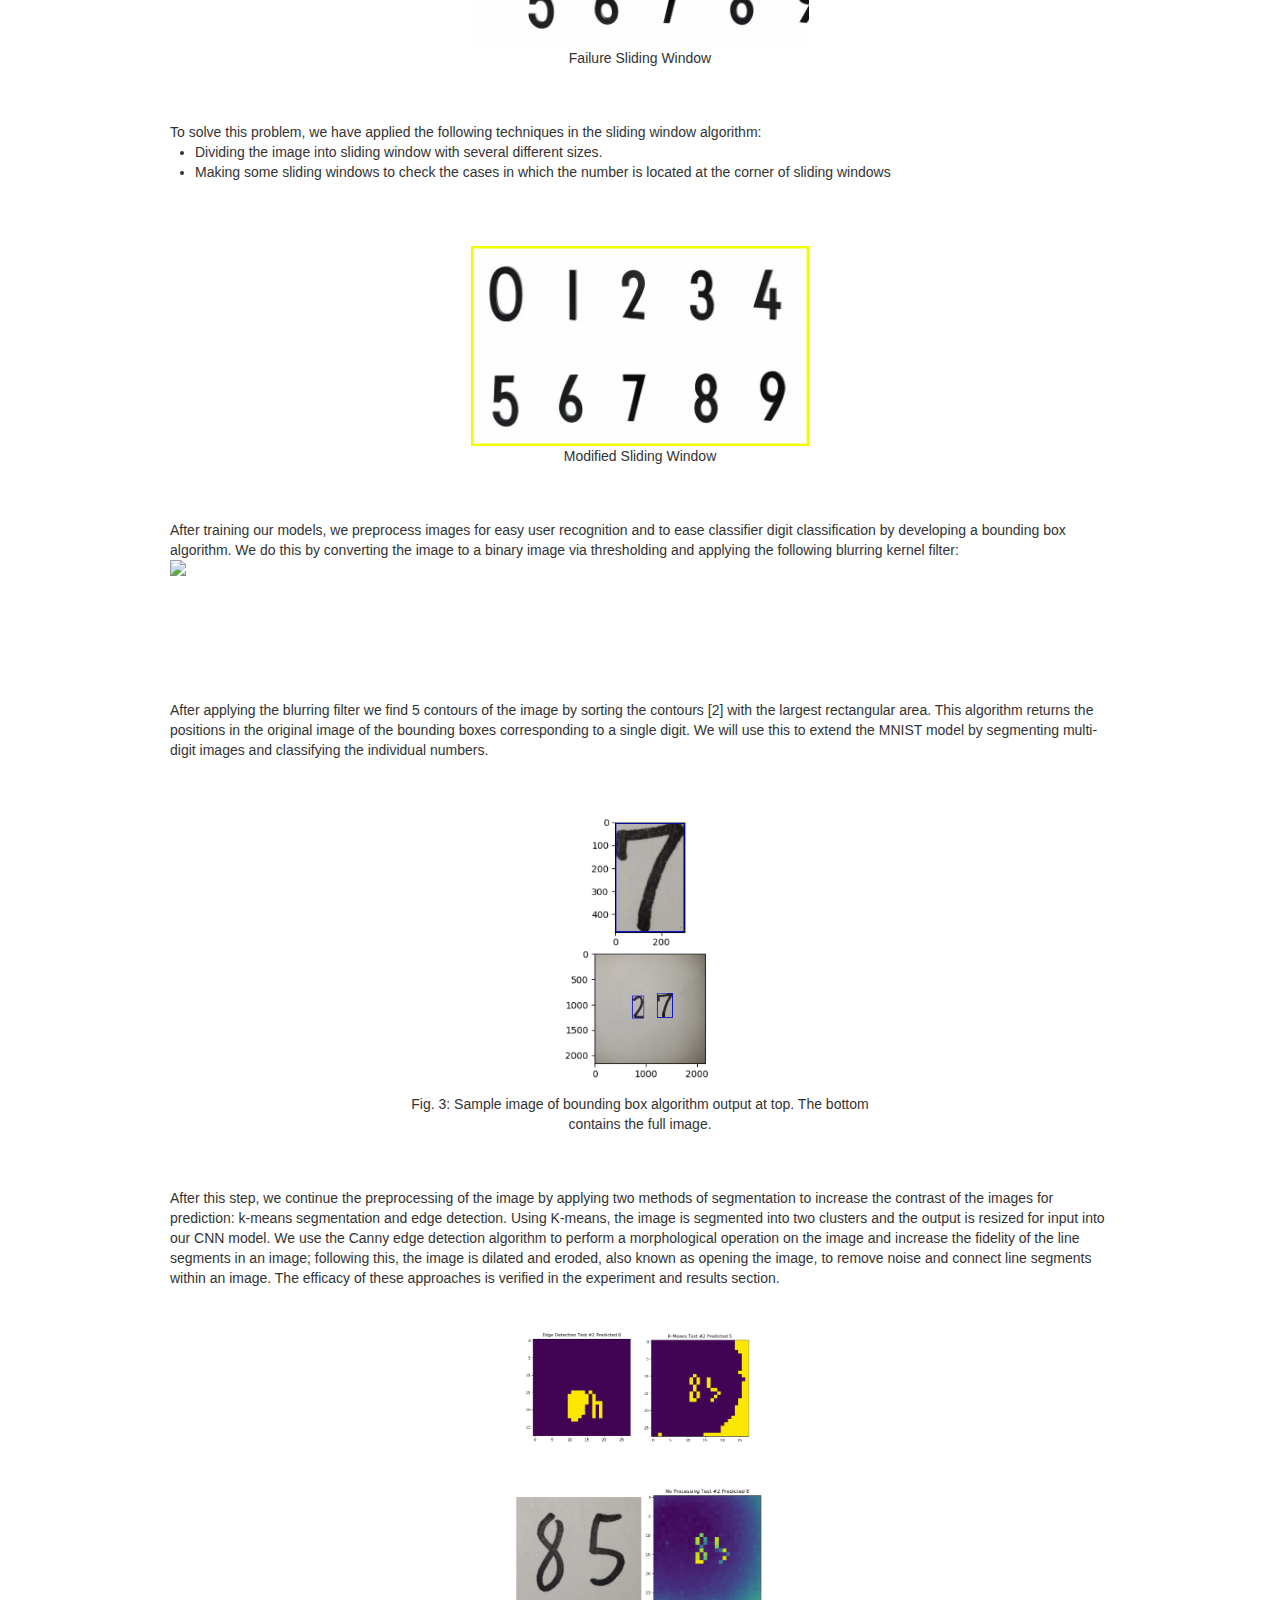
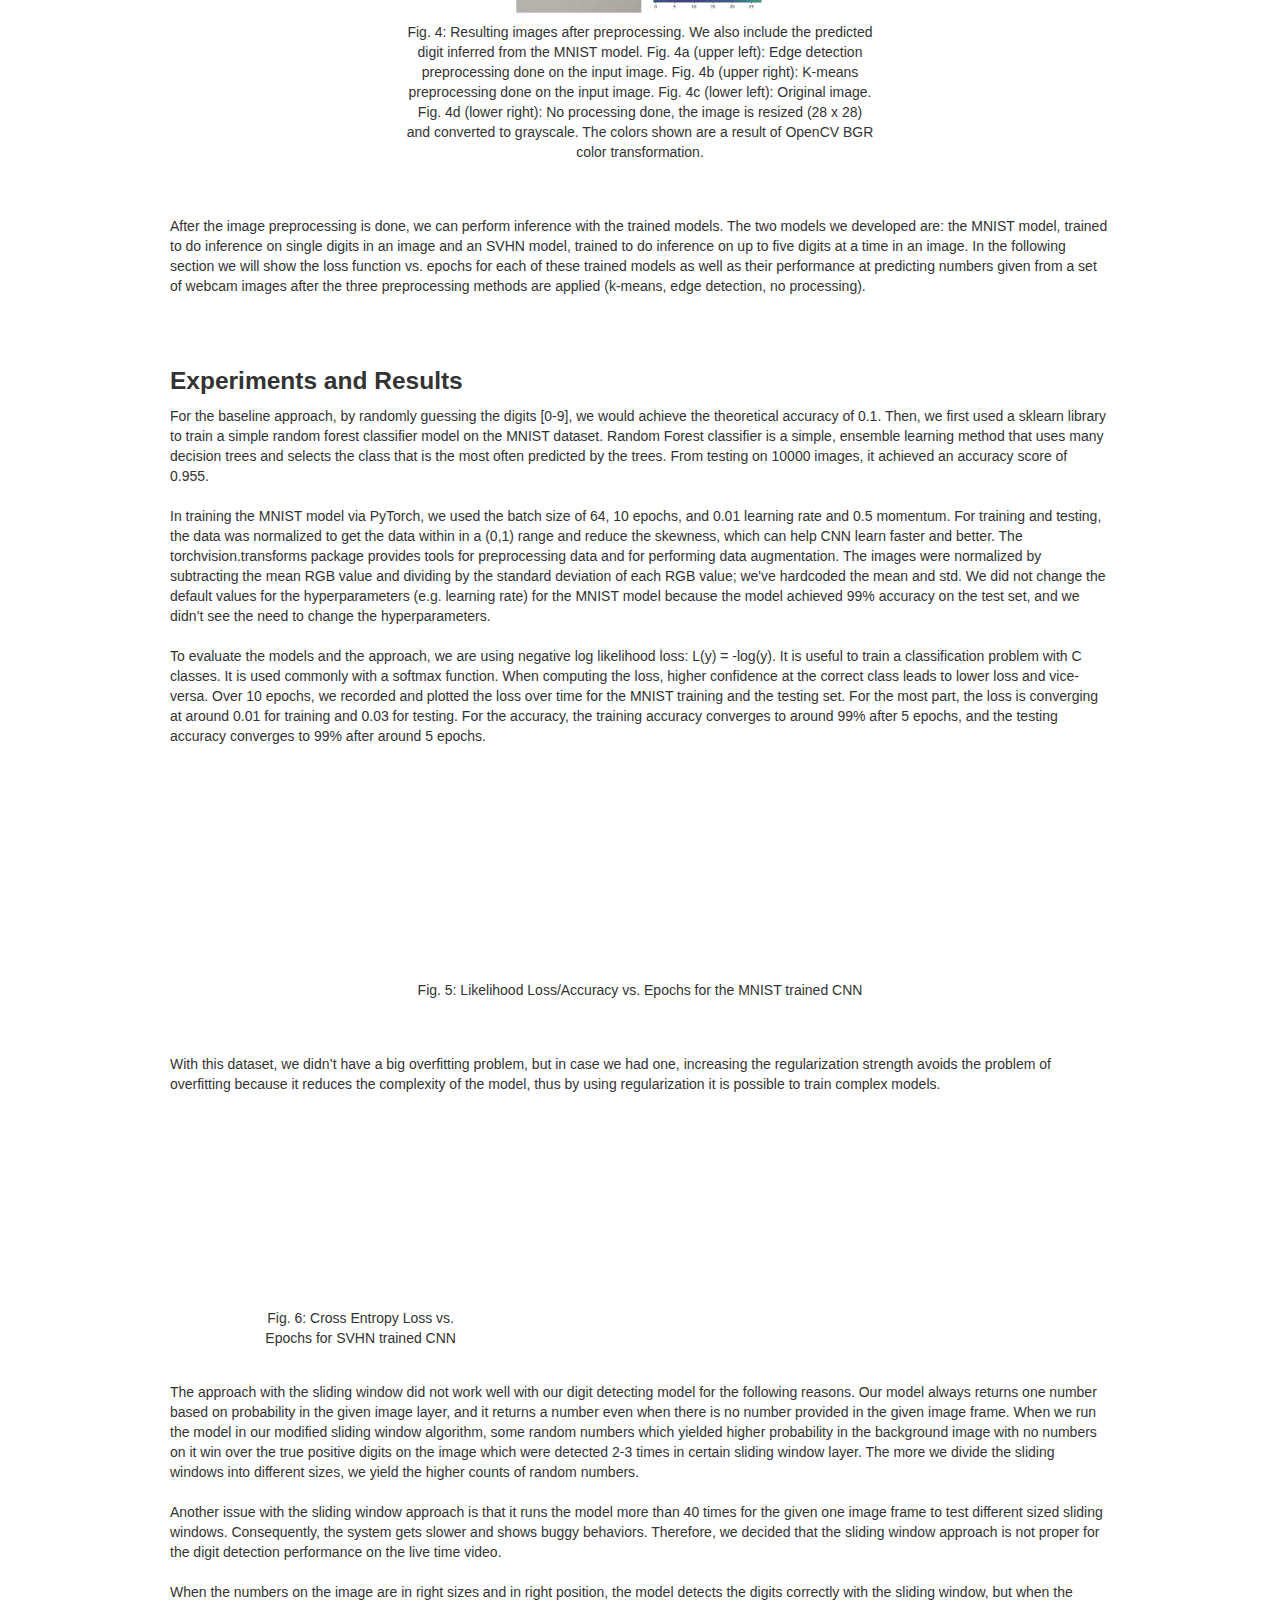
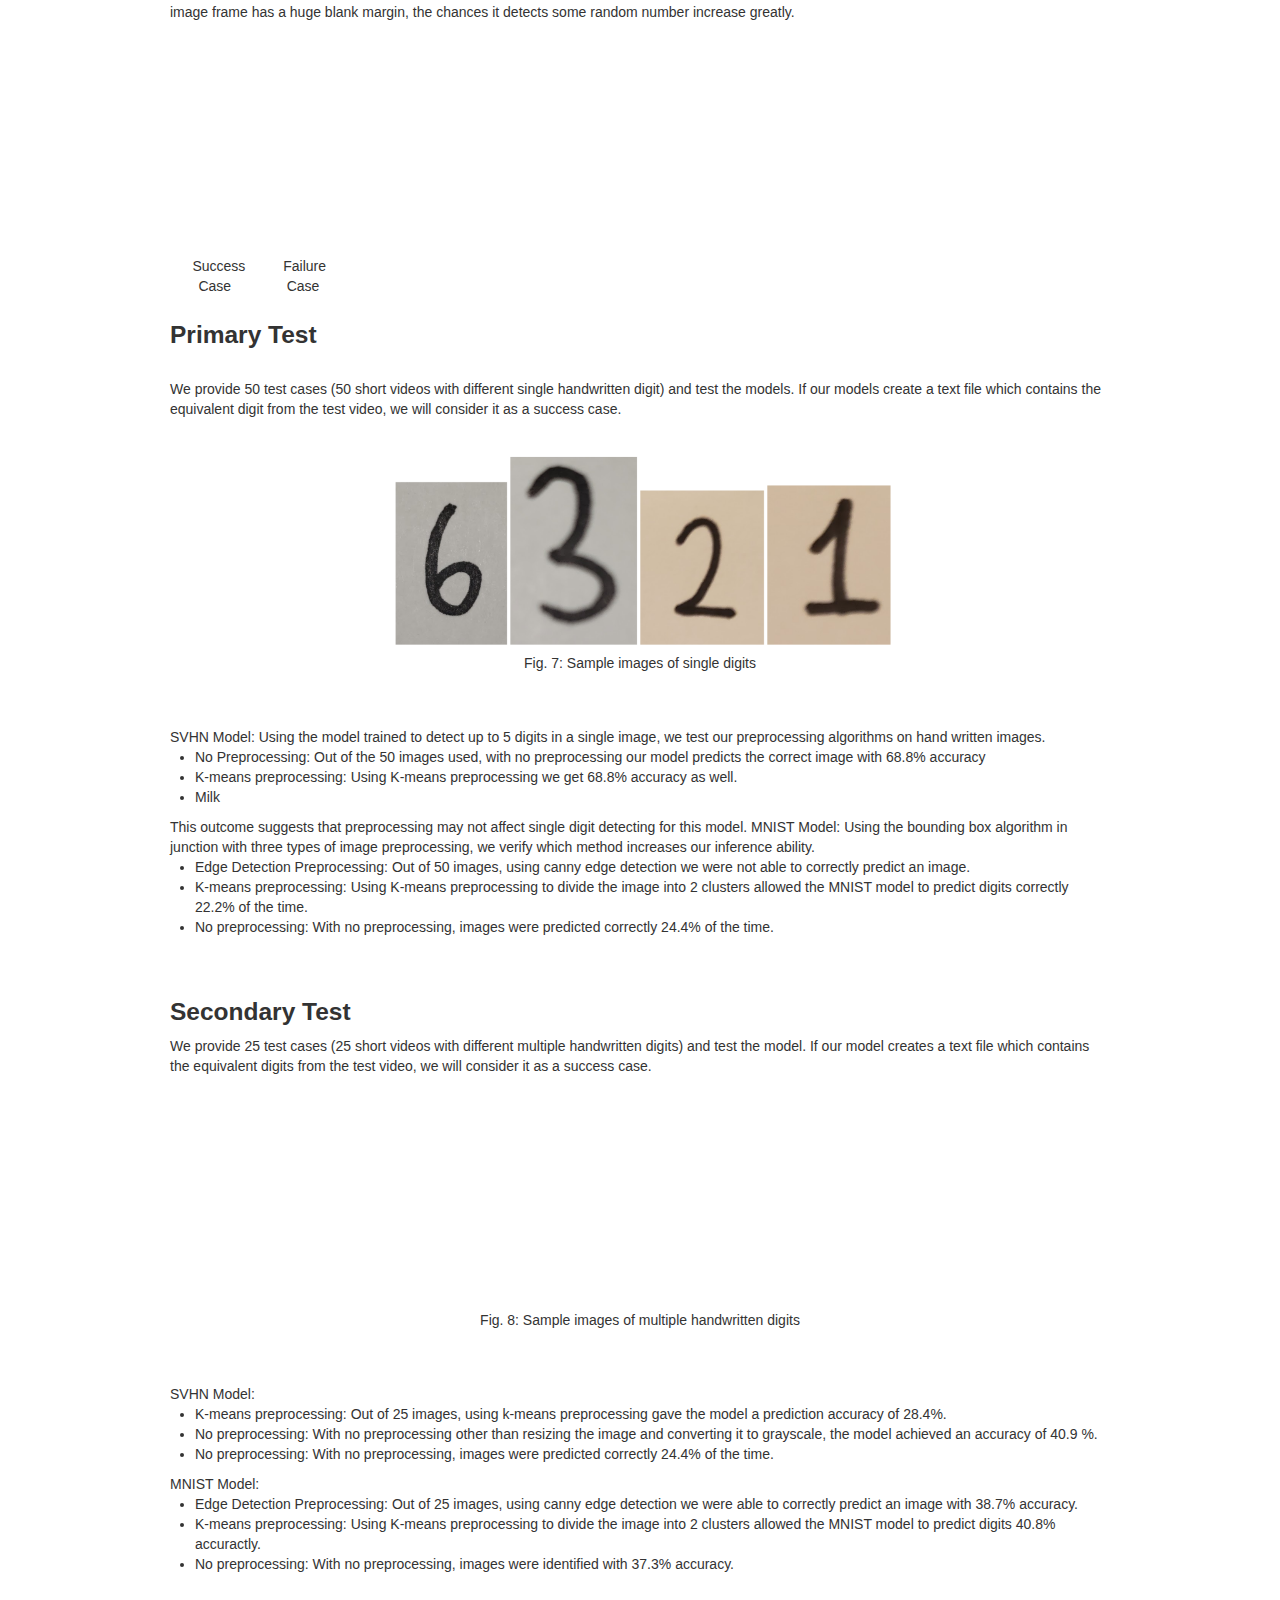
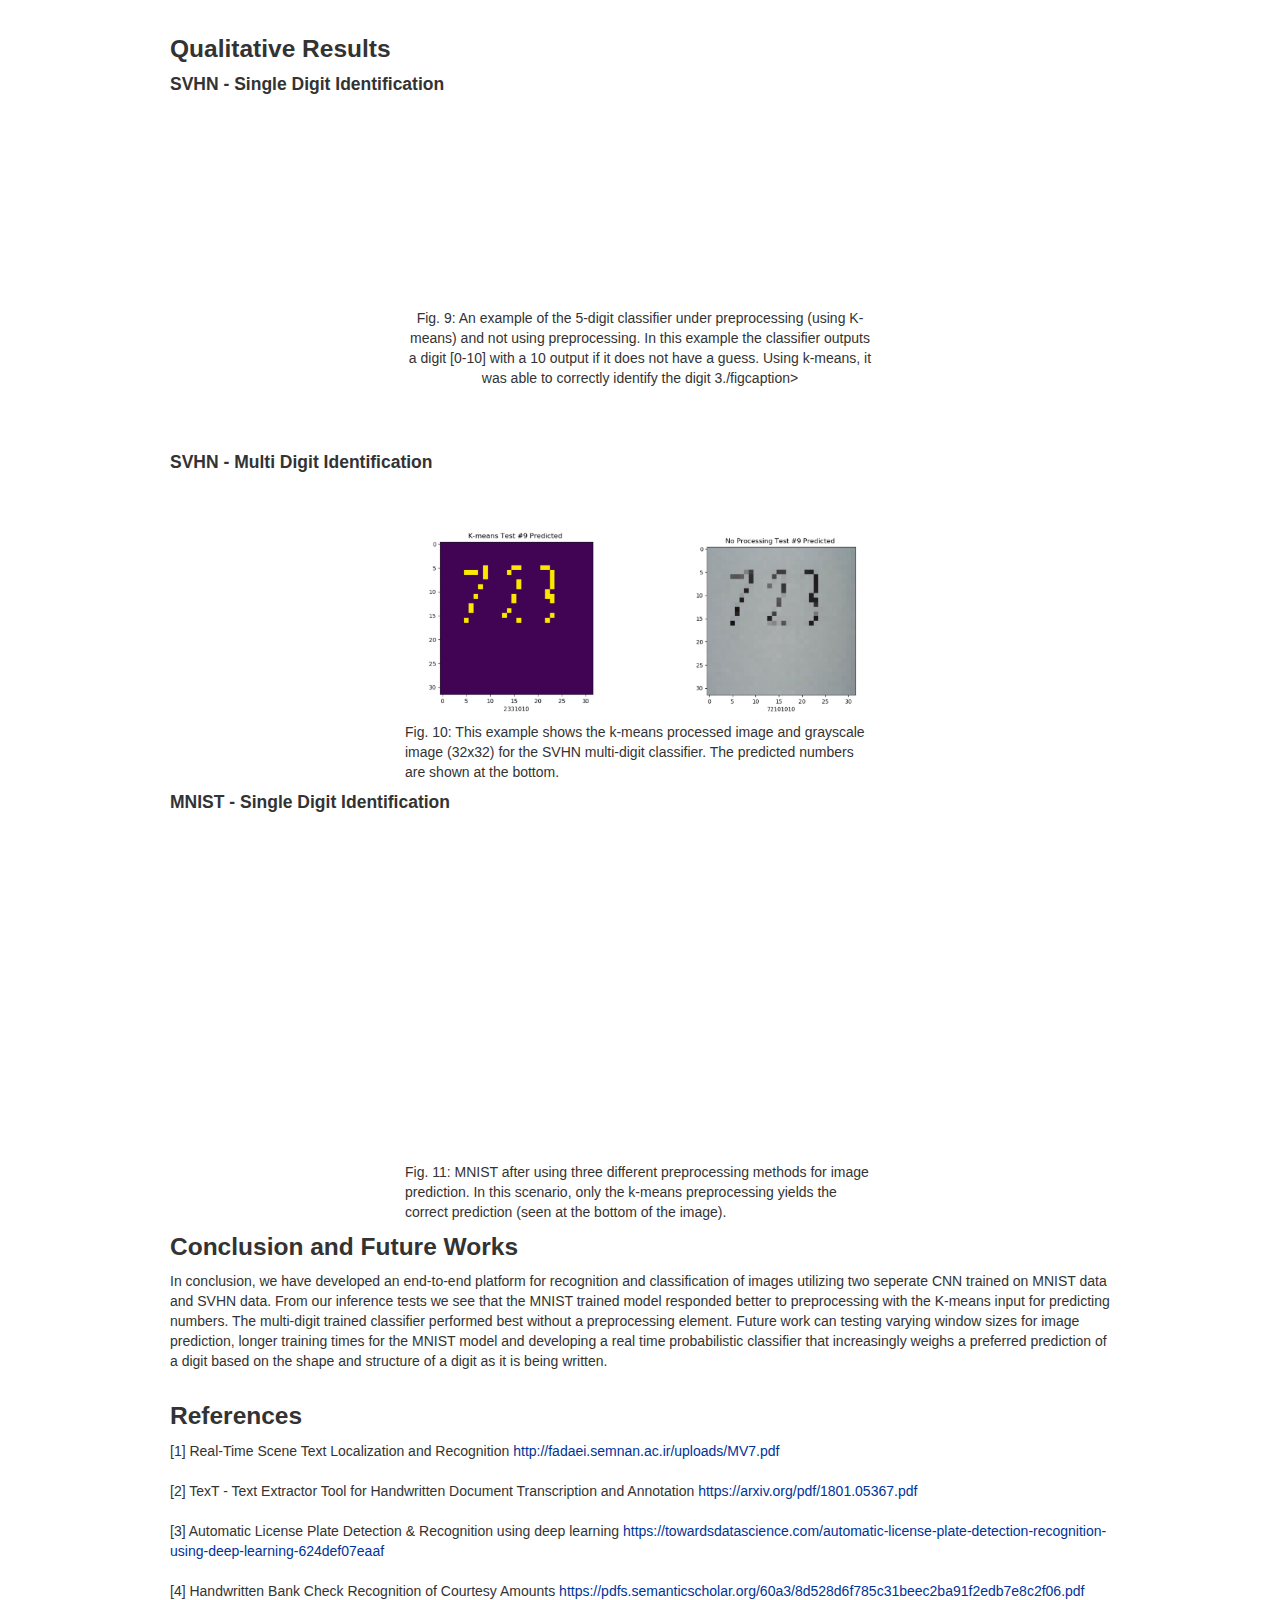
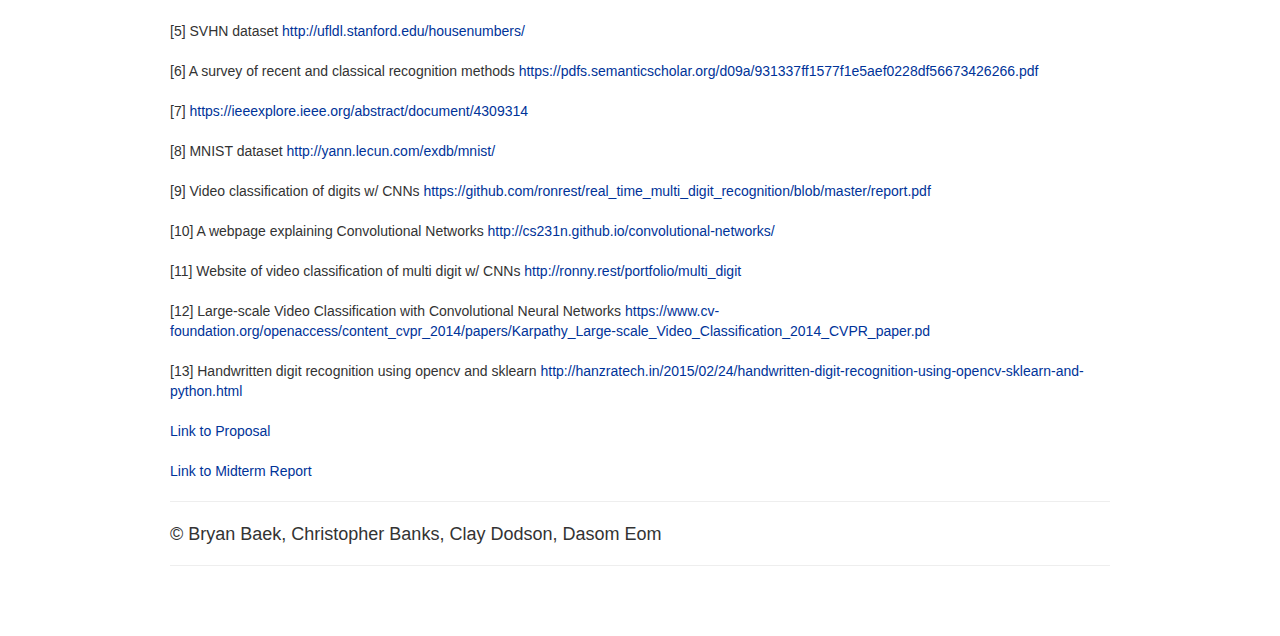
==== commit d37dc945: "Update index.html" ====
--- a/index.html
+++ b/index.html
@@ -71,20 +71,18 @@
 With the large number of the hand-written documents, there is a great demand to convert the handwritten documents into digital record copies, which are more accessible through digital systems, such as digital forms and databases. To automatically accomplish the transformation from handwritten numbers to their digital version, multi-digit recognition is inevitable and useful.
  <br>
 <br>
-Text recognition from images is an important task that has multiple real-world applications such as text localization [1] [2], transcription of text into digital format [3] [4], car plate reading [5] [6] [7] [8], automatic check reading [9], classifying text from unlabeled/partially labeled documents [10], recognizing road signs and house number [11] [12], etc. Traditionally hand designed features are used for image classification [13] [14] [15] [16] [17]. However, these techniques require a huge amount of engineering effort, and often do not generalize to novel situations.
-Recent techniques in deep learning have allowed efficient automatic learning of features that are superior to hand designed features. As a result, we are able to train classifier that is significantly more accurate compared to previous methods. In this paper, we investigate using deep learning to classify handwritten digits, and show that with a simple deep network, we can classify digits with near-perfect accuracy. We test our methods on the MNIST dataset [18]. This dataset consists of 50,000 training digit images and 10,000 testing images and is an important benchmark for deep learning methods. Samples images from the dataset are shown in Figure 1. On this dataset, we achieve an accuracy of 99.3% on the test set. We also investigate classifying multiple digits, where more than one digit is present in an image. An example of this task is shown in Figure 2. We design a novel method of applying classifier of a single digit to an image with multiple digits. Though the number of digits and their location is unknown a-priori, our method is able to accurately localize and classify all the digits in the image. 
-<br>
-<br>
-	In many real-world problems, such as car plate detection [5] [6] [7] [8] or house number recognition [11] there are multiple digits in the same image, and their location is unknown to us. Therefore, not only do we want to classify existing digits, we would also like to locate where the digits are, and how many there are. We show that based on the deep classifier we trained before we can design an algorithm to accomplish this. What we need is that given an image patch we must identify both whether there is a digit in the image patch, and what digit it is, if there is one. If we can accomplish this, then we may simply apply this method to each patch of our input image, and we will be able to localize and classify all the digits in the image.
-
+Text recognition from images is an important task that has multiple real-world applications such as text localization [1], transcription of text into digital format [2], car plate reading [3], automatic check reading [4], classifying text from unlabeled/partially labeled documents [1], recognizing road signs and house number [5], etc. Traditionally hand designed features are used for image classification [6][7]. However, these techniques require a huge amount of engineering effort, and often do not generalize to novel situations.
+Recent techniques in deep learning have allowed efficient automatic learning of features that are superior to hand designed features. As a result, we are able to train classifier that is significantly more accurate compared to previous methods. In this paper, we investigate using deep learning to classify handwritten digits, and show that with a simple deep network, we can classify digits with near-perfect accuracy. We test our methods on the MNIST dataset [8]. This dataset consists of 50,000 training digit images and 10,000 testing images and is an important benchmark for deep learning methods. Samples images from the dataset are shown in Figure 1. On this dataset, we achieve an accuracy of 99.3% on the test set. We also investigate classifying multiple digits, where more than one digit is present in an image. An example of this task is shown in Figure 2. We design a novel method of applying classifier of a single digit to an image with multiple digits. Though the number of digits and their location is unknown a-priori, our method is able to accurately localize and classify all the digits in the image. 	
+<br>
+<br>
+In many real-world problems, such as car plate detection [3] or house number recognition [5] there are multiple digits in the same image, and their location is unknown to us. Therefore, not only do we want to classify existing digits, we would also like to locate where the digits are, and how many there are. We show that based on the deep classifier we trained before we can design an algorithm to accomplish this. What we need is that given an image patch we must identify both whether there is a digit in the image patch, and what digit it is, if there is one. If we can accomplish this, then we may simply apply this method to each patch of our input image, and we will be able to localize and classify all the digits in the image.
 <br><br>
 
 <!-- figure -->
 <h3>Approach</h3>
-We approached this problem using CNNs due to their robust capabilities at learning complex features from image data, which would help us extend classical approaches for digit detection to overcome image deformations, occlusions or minor distortions that might inhibit classical computer vision programs from detecting images. A CNN is similar to an ordinary neural network that consists of neurons that have learnable weights and biases. CNNs, however, makes the explicit assumption that the inputs are images by having the layers arranged in three dimensions: width, height, and depth. This makes the forward function more efficient to implement and reduces the amount of parameters in the network, as the neurons will only be connected to a small region of the previous layer. Regular neural networks do not scale well to full images. For example, an image with 200x200 pixels with 3 RGB values will lead to neurons that have 200*200*3 = 120,000 weights. With several neurons, the parameters would add up quickly.  Our entire system can be described in three phases: training CNN models, digit localization using classical approaches and digit identification using the trained models.
-<br>
-<br>
-	We used Pytorch to generate two CNN models due to the ease of implementation and wealth of resources available for interacting with Pytorch trained models. In addition, each CNN is trained on one of two datasets we used. The MNIST dataset (http://yann.lecun.com/exdb/mnist/) is a database which contains 60000 training datasets and 10000 test datasets on handwritten digits, and the SVHN datasets (http://ufldl.stanford.edu/housenumbers/) contain 73257 training datasets and 26032 test datasets of the street view house numbers. The MNIST dataset is the canonical data set for handwritten digit identification. Most data scientists have experimented with this data set. It contains around 60,000 handwritten digits for training and 10,000 for testing. However, the digits in real life scenarios are generally very different and can vary in shade, texture and/or size. A bit for research leads us to one more public dataset SVHN — Street View House Numbers dataset. The dataset consists of house-number images gathered from Google’s street view and annotated. These numbers are taken from “real world” instances of digits located on houses which, depending on how the images were taken, capture a wide variety of lighting and shape variations that a digit can have.
+We approached this problem using CNNs [9][10]  due to their robust capabilities at learning complex features from image data, which would help us extend classical approaches for digit detection to overcome image deformations, occlusions or minor distortions that might inhibit classical computer vision programs from detecting images. A CNN is similar to an ordinary neural network that consists of neurons that have learnable weights and biases. CNNs, however, makes the explicit assumption that the inputs are images by having the layers arranged in three dimensions: width, height, and depth. This makes the forward function more efficient to implement and reduces the amount of parameters in the network, as the neurons will only be connected to a small region of the previous layer. Regular neural networks do not scale well to full images. For example, an image with 200x200 pixels with 3 RGB values will lead to neurons that have 200*200*3 = 120,000 weights. With several neurons, the parameters would add up quickly.  Our entire system can be described in three phases: training CNN models, digit localization using classical approaches and digit identification using the trained models.<br>
+<br>
+We used Pytorch to generate two CNN models due to the ease of implementation and wealth of resources available for interacting with Pytorch trained models [11][12][13]. In addition, each CNN is trained on one of two datasets we used. The MNIST dataset (http://yann.lecun.com/exdb/mnist/) is a database which contains 60000 training datasets and 10000 test datasets on handwritten digits, and the SVHN datasets (http://ufldl.stanford.edu/housenumbers/) contain 73257 training datasets and 26032 test datasets of the street view house numbers. The MNIST dataset is the canonical data set for handwritten digit identification. Most data scientists have experimented with this data set. It contains around 60,000 handwritten digits for training and 10,000 for testing. However, the digits in real life scenarios are generally very different and can vary in shade, texture and/or size. A bit for research leads us to one more public dataset SVHN — Street View House Numbers dataset [5]. The dataset consists of house-number images gathered from Google’s street view and annotated. These numbers are taken from “real world” instances of digits located on houses which, depending on how the images were taken, capture a wide variety of lighting and shape variations that a digit can have.
 
 <br>
 <br>
@@ -133,7 +131,40 @@
   <figcaption>Figure 2. Example Images from the SVHN dataset</figcaption>
 </figure>
 <br>
-INSERT STUFF
+Another approach we tried to detect multi digit image frame was applying 
+	the sliding window algorithm. The methodology of the sliding window 
+	algorithm used in this project was to manually divide the image frame 
+	into smaller regions and run the digit detecting model for each layer. 
+	The benefit of the sliding window algorithm is that its implementation
+	easier and simpler than CNN training, and it could be done only with
+	opencv and image processing technologies. 
+ <br><br>
+<figure class="center">
+       <img src="working_sliding_window.gif" alt="" style="height:200px" class="center">
+  <figcaption>Working Sliding Window</figcaption>
+</figure>
+<Sliding window optimal case gif>
+ <br><br>
+The problem of the sliding window algorithm is that it cannot properly detect the digit if the digit is located at the corner of the sliding window layer, or if one layer has more than one number in it. 
+ <br><br>
+<figure class="center">
+<img src="failure_sliding_window.gif" alt="" style="height:200px" class="center">
+<figcaption>Failure Sliding Window</figcaption>
+</figure>
+ <br><br>
+To solve this problem, we have applied the following techniques in the sliding window algorithm:
+<ul>
+	<li>Dividing the image into sliding window with several different sizes.</li>
+
+	<li>Making some sliding windows to check the cases in which the number is located at the corner of sliding windows</li>
+</ul>
+	<br><br>
+	
+	<figure class="center">
+<img src="modified_sliding_window.gif" alt="" style="height:200px" class="center">
+<figcaption>Modified Sliding Window</figcaption>
+</figure>
+<br>
 <br>
 
 After training our models, we preprocess images for easy user 
@@ -201,7 +232,7 @@
   to change the hyperparameters.
   <br><br>
   To evaluate the models and the approach, we are using negative 
-  log likelihood loss:  It is useful to train a classification problem 
+  log likelihood loss: L(y) = -log(y). It is useful to train a classification problem 
   with C classes. It is used commonly with a softmax function. When computing 
   the loss, higher confidence at the correct class leads to lower loss and
   vice-versa. Over 10 epochs, we recorded and plotted the loss over time 
@@ -221,11 +252,26 @@
 	the problem of overfitting because it reduces the
 	complexity of the model, thus by using regularization it
 	is possible to train complex models.
-	
+<figure>
 	<img src="epoch50.PNG" alt="" style="height:200px" class="center">
   <figcaption>Fig. 6: Cross Entropy Loss vs. Epochs for SVHN trained CNN</figcaption>
   </figure>
 <br><br>
+	The approach with the sliding window did not work well with our digit detecting model for the following reasons. Our model always returns one number based on probability in the given image layer, and it returns a number even when there is no number provided in the given image frame. When we run the model in our modified sliding window algorithm, some random numbers which yielded higher probability in the background image with no numbers on it win over the true positive digits on the image which were detected 2-3 times in certain sliding window layer. The more we divide the sliding windows into different sizes, we yield the higher counts of random numbers.
+	<br><br>
+	Another issue with the sliding window approach is that it runs the model more than 40 times for the given one image frame to test different sized sliding windows. Consequently, the system gets slower and shows buggy behaviors. Therefore, we decided that the sliding window approach is not proper for the digit detection performance on the live time video. 
+<br><br>
+	When the numbers on the image are in right sizes and in right position, the model detects the digits correctly with the sliding window, but when the image frame has a huge blank margin, the chances it detects some random number increase greatly.
+<br><br>
+<figure>
+	<img src="sliding_success.gif" alt="" style="height:200px" class="center">
+  <figcaption>Success Case</figcaption>
+  </figure>	
+	<figure>
+	<img src="sliding_failure.gif" alt="" style="height:200px" class="center">
+  <figcaption>Failure Case</figcaption>
+  </figure>
+	
 <h3>Primary Test</h3>
   <br>
  We provide 50 test cases (50 short videos with different single 
@@ -299,7 +345,6 @@
 <br><br>
 <h3>Qualitative Results</h3>
   <h4>SVHN - Single Digit Identification</h4>
-  I STOPPED HERE
   
 <figure class="center">
 <img src="kmeans3.PNG" alt="" style="height:200px" class="center">
